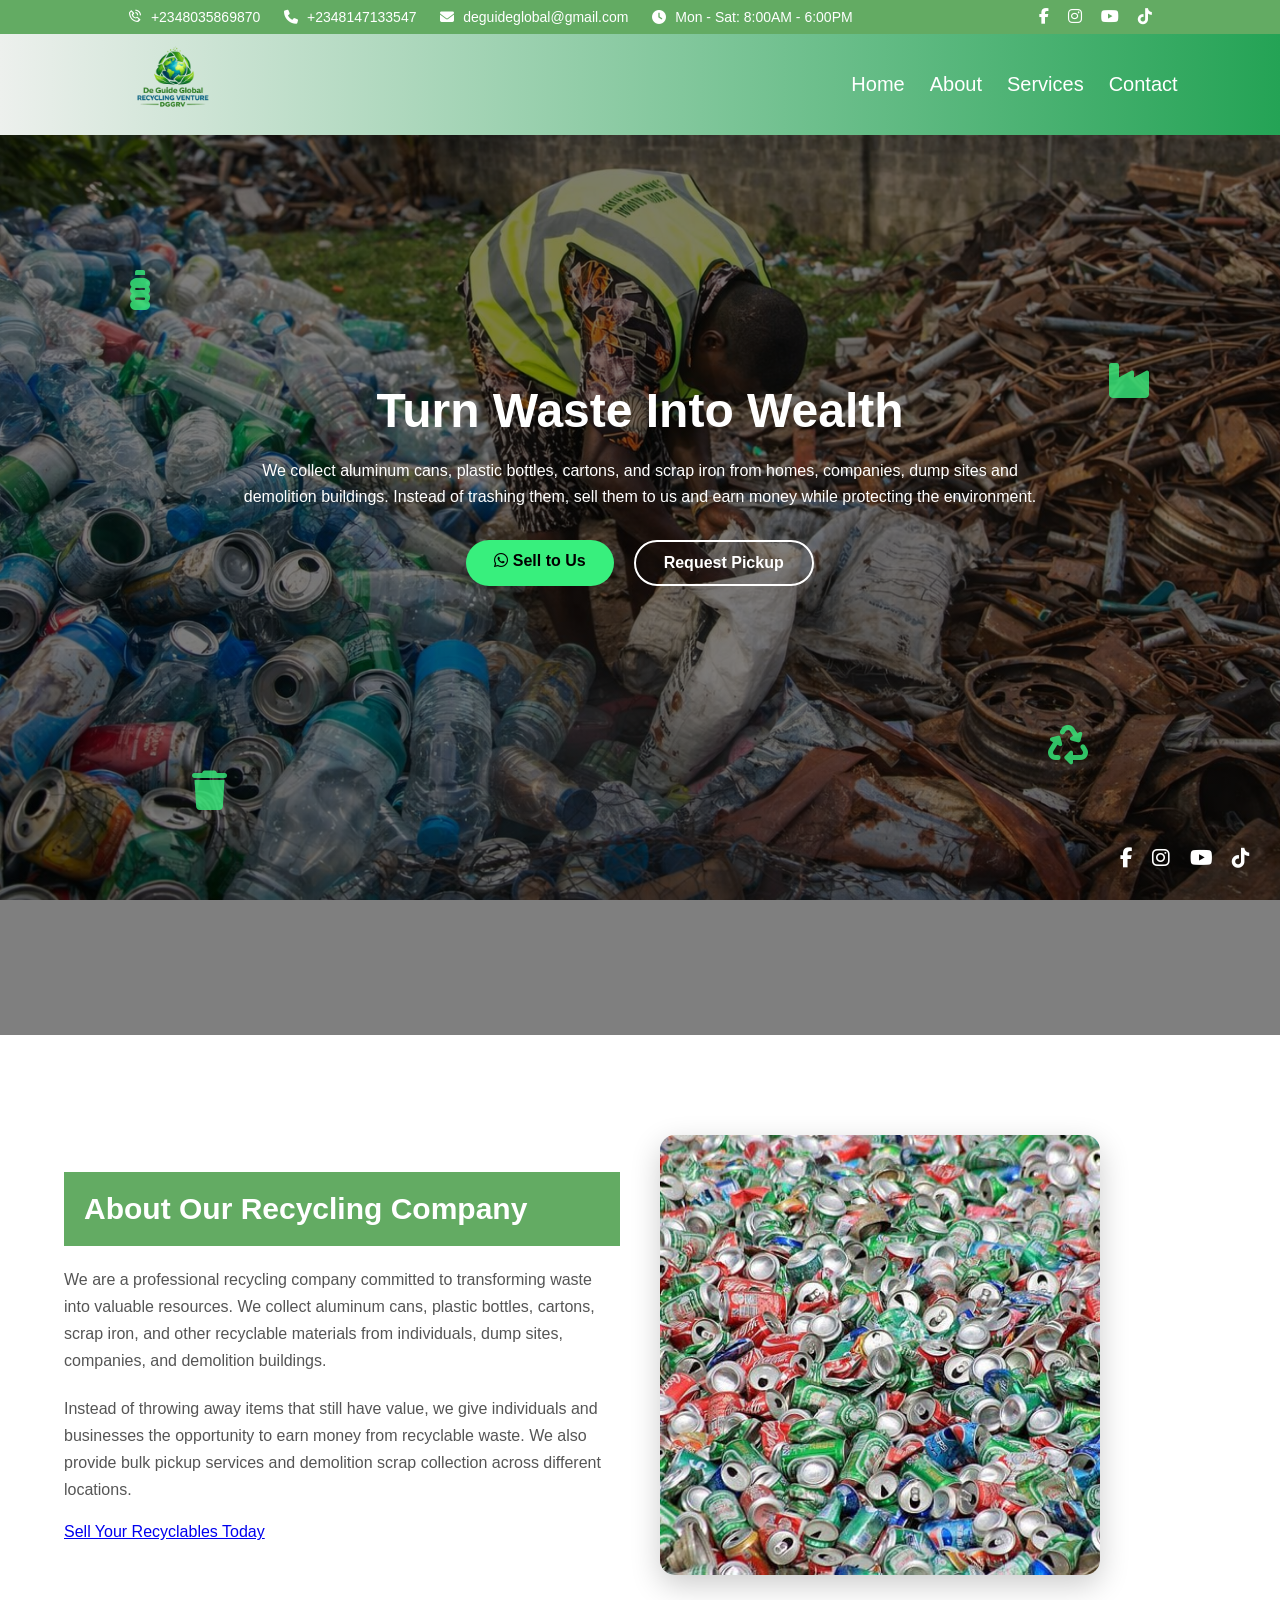
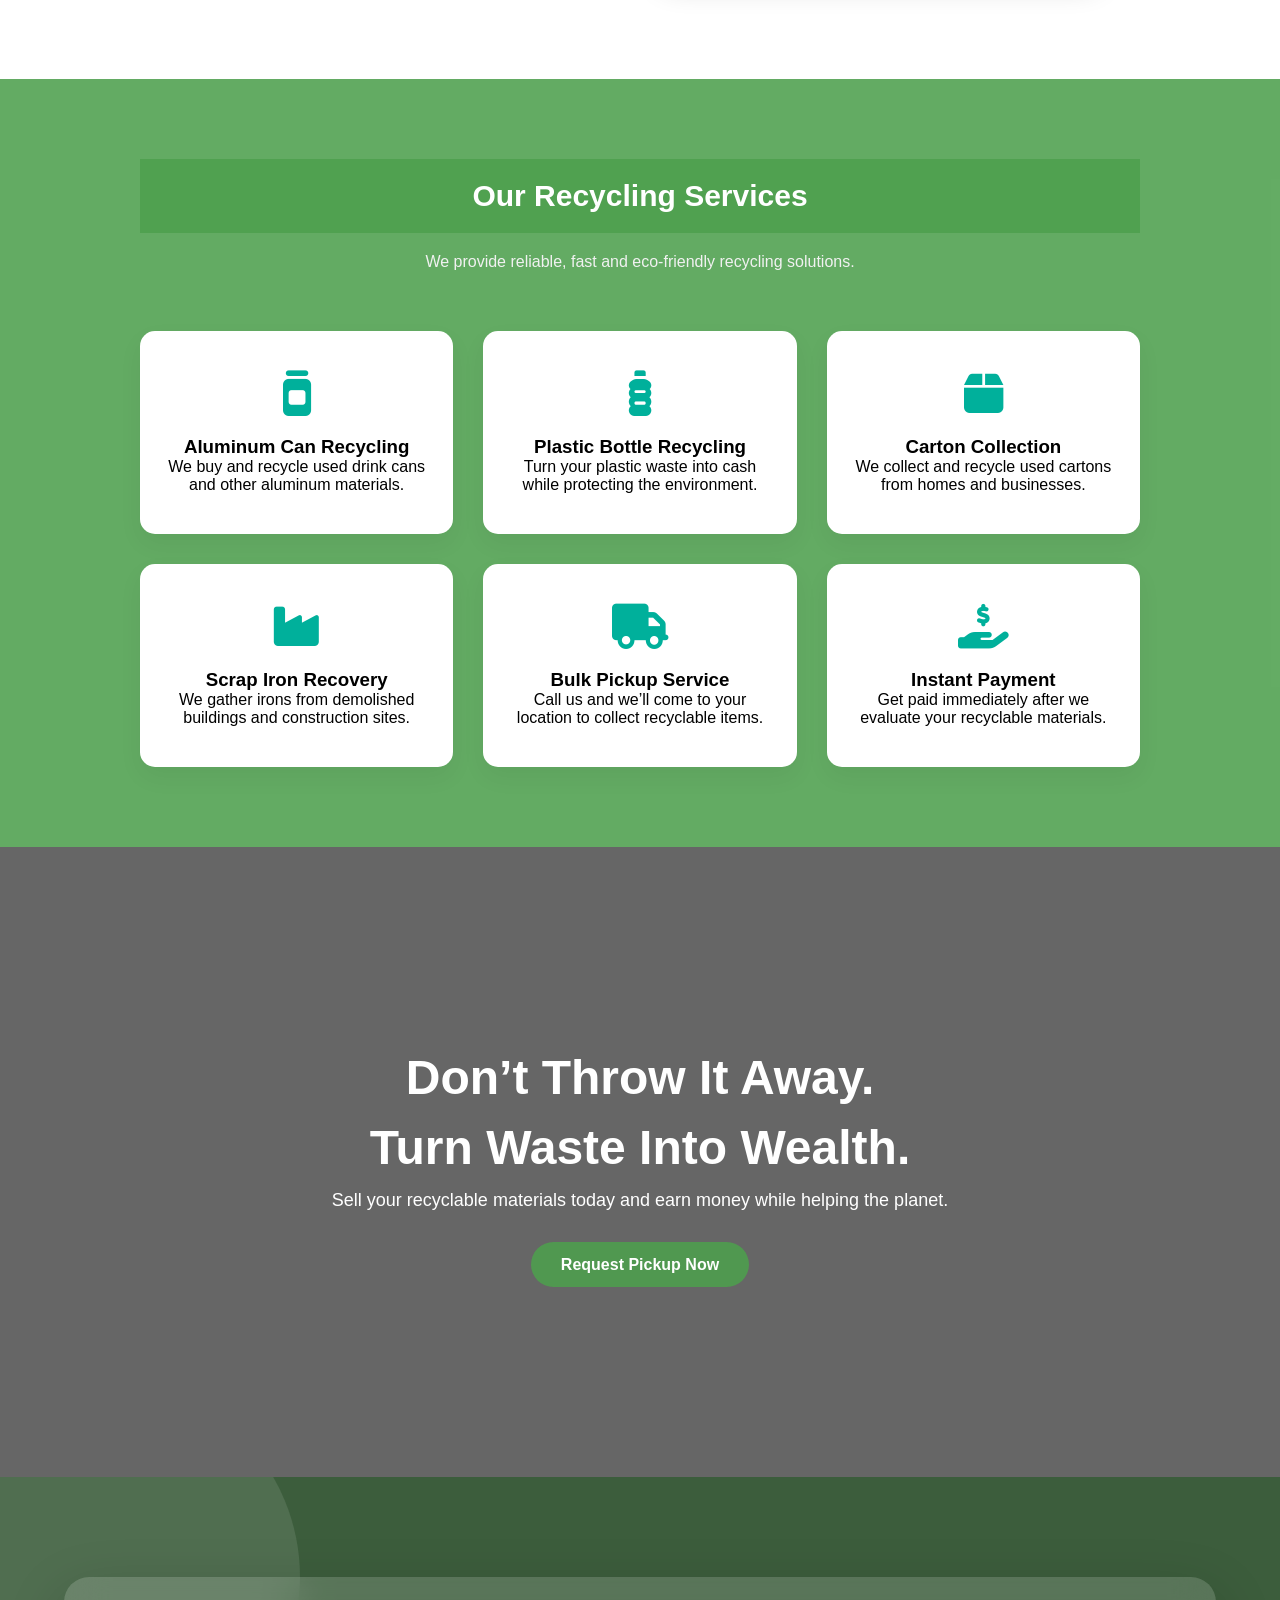
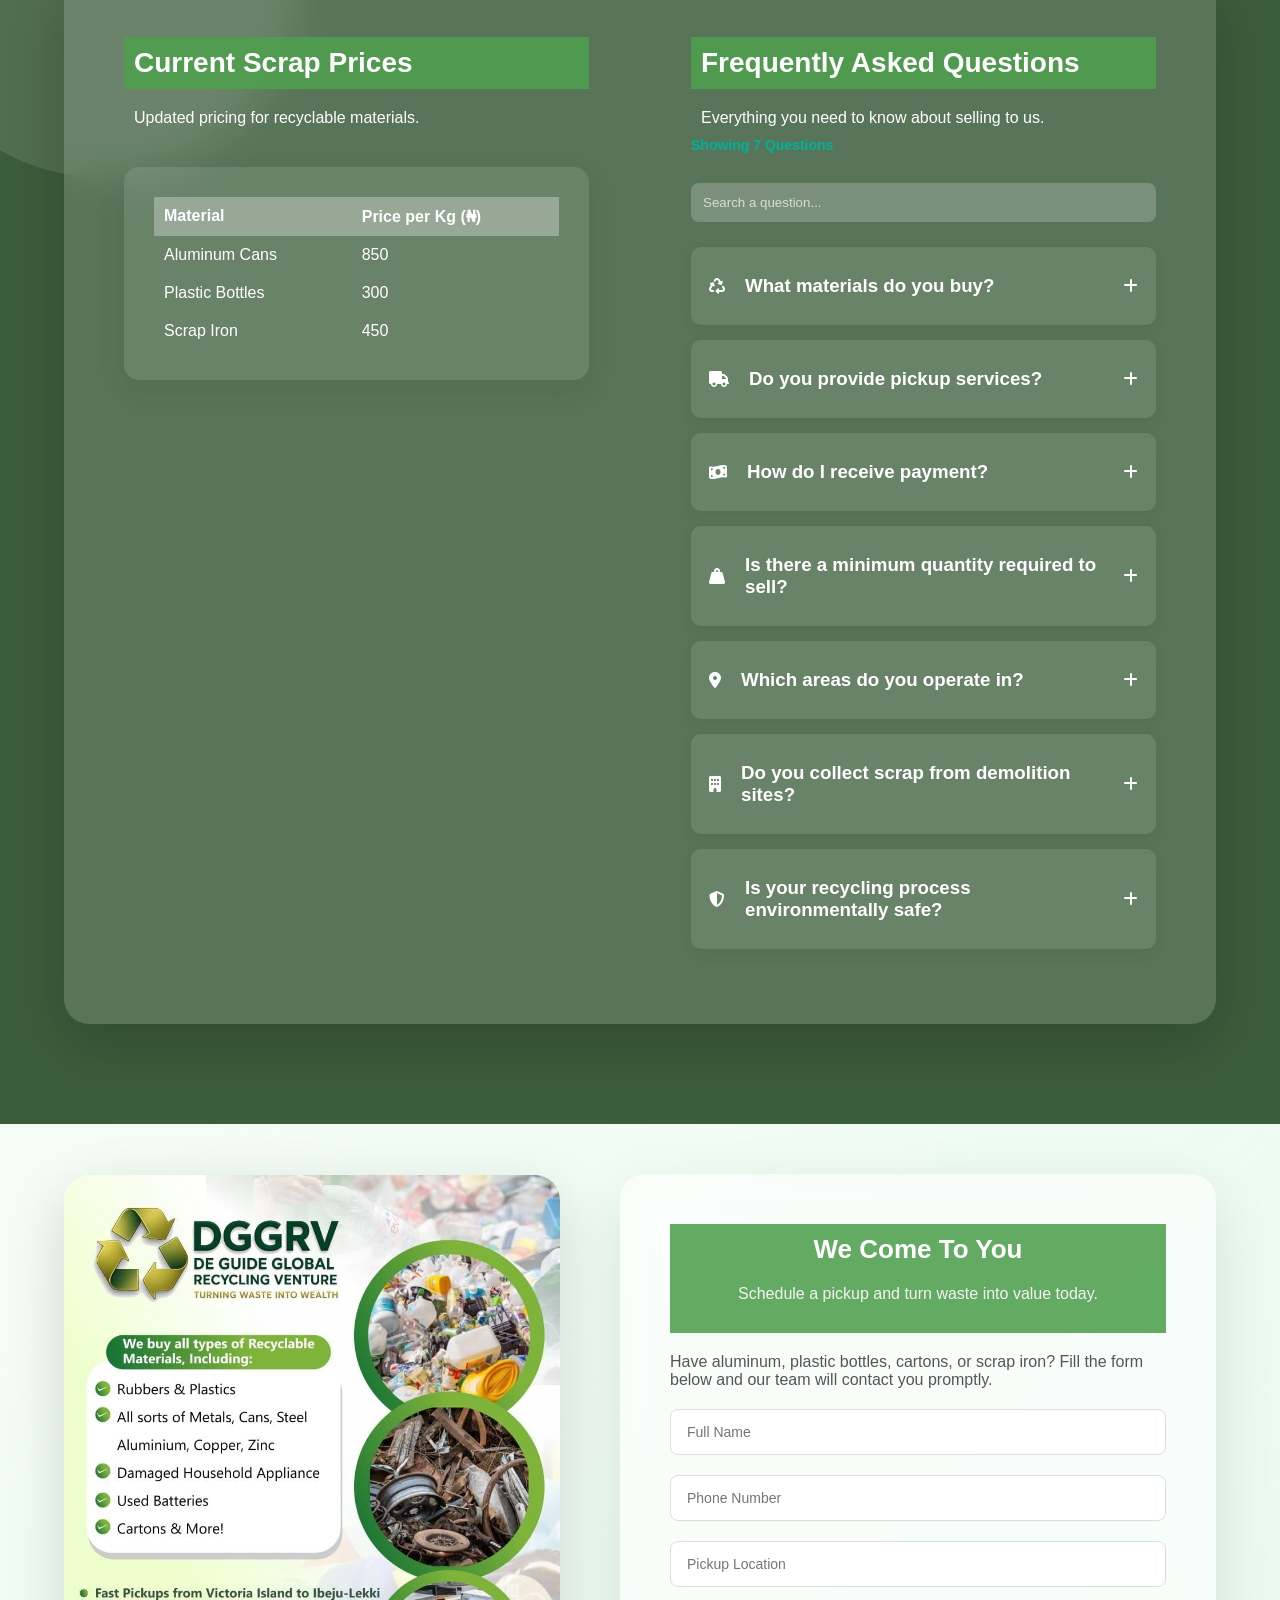
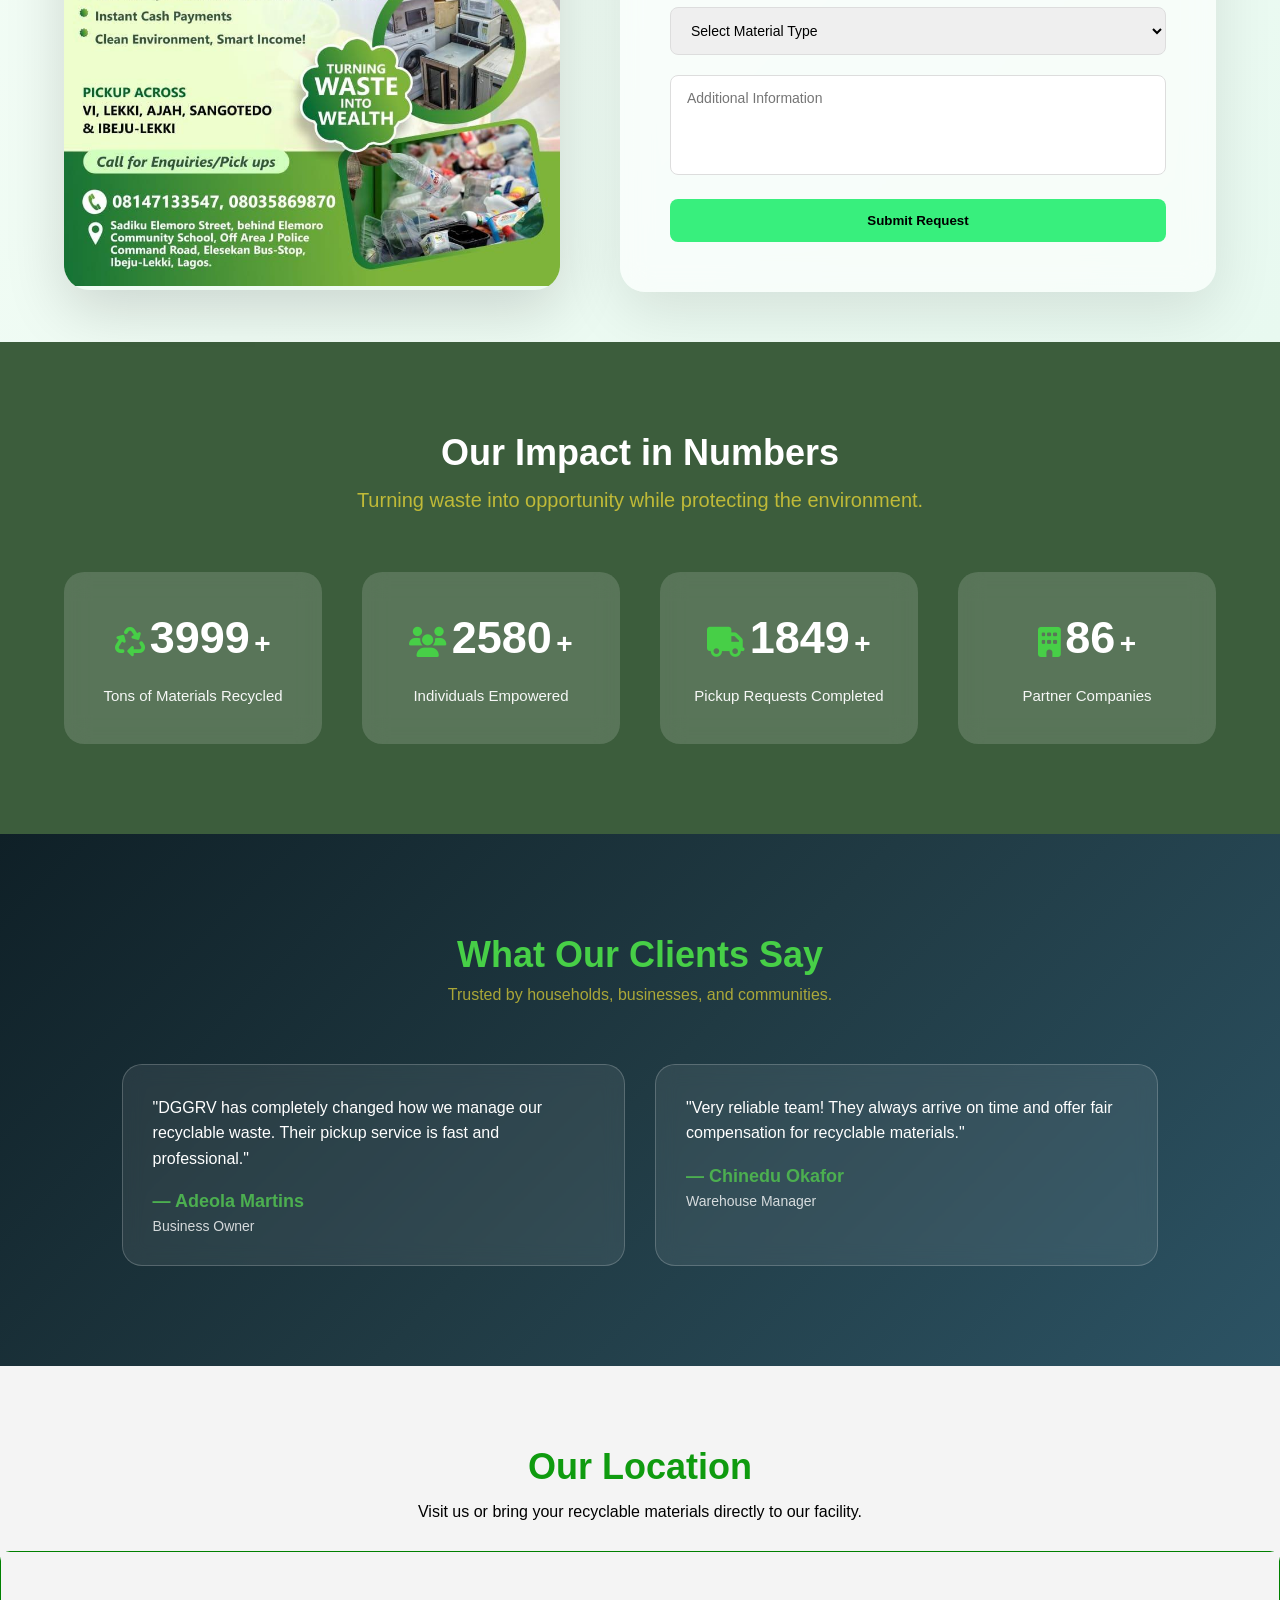
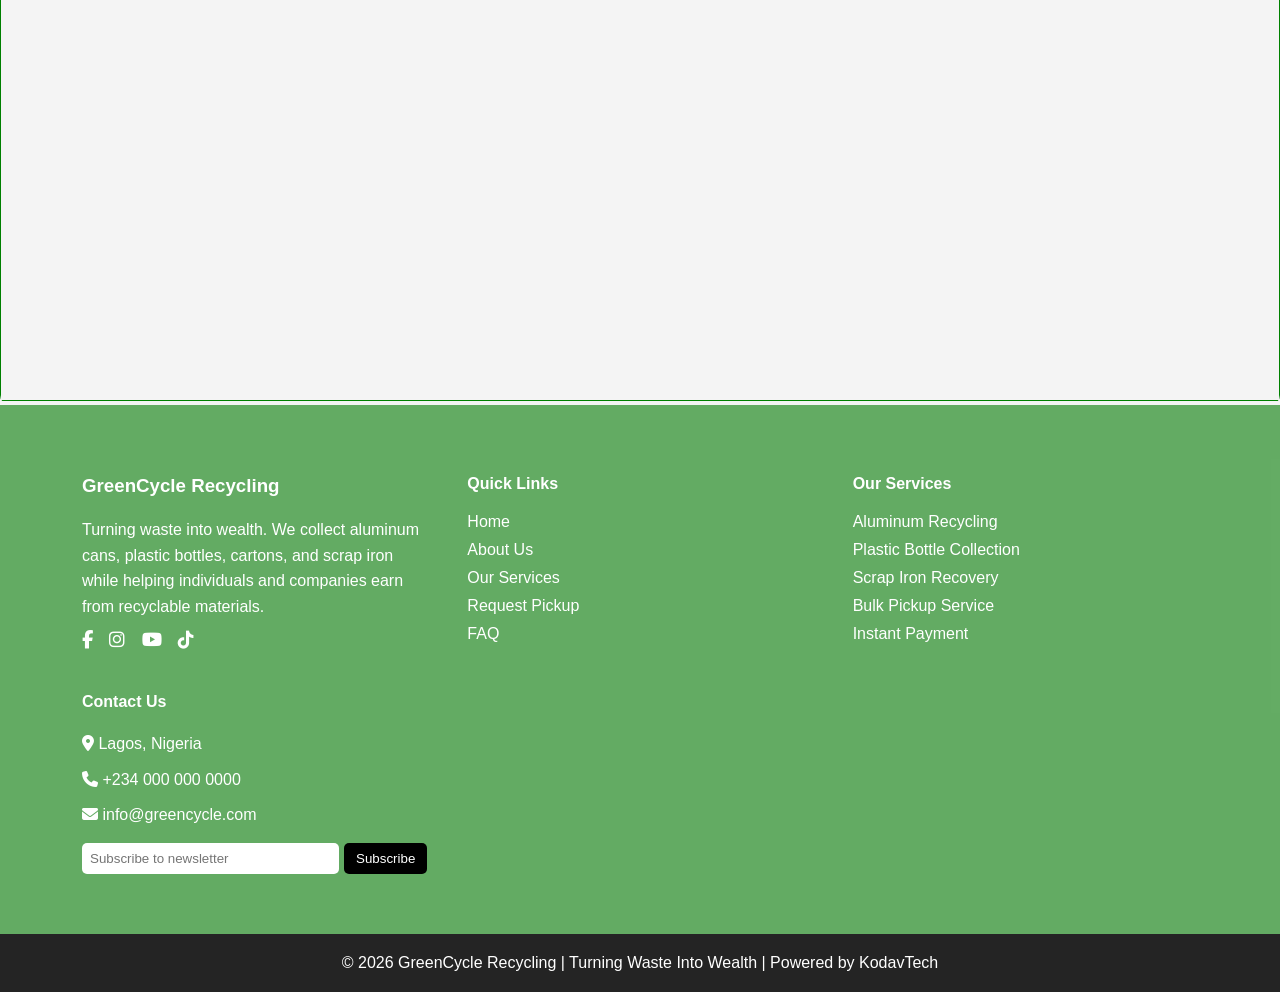
==== index.html @ 2af6a671 "Add files via upload first commit" ====
<!DOCTYPE html>
<html lang="en">
<head>
    <meta charset="UTF-8">
    <title>Best Recycling Company | De GUIDE GLOBAL RECYCLING VENTURE DGGRV</title>
    <meta name="viewport" content="width=device-width, initial-scale=1.0">

    <!-- Font Awesome -->
    <link rel="stylesheet" href="https://cdnjs.cloudflare.com/ajax/libs/font-awesome/6.5.0/css/all.min.css">

    <!-- Boxicon  -->
    <link href="https://unpkg.com/boxicons@2.1.4/css/boxicons.min.css" rel="stylesheet">

    <!-- CSS -->
    <link rel="stylesheet" href="style.css">
</head>
<body>


<!-- ================= PRELOADER ================= -->
<div id="preloader">
    <div class="loader-content">
        <div class="recycle-spinner"></div>
        <h3>De Guide Global Recycling Venture</h3>
    </div>
</div>


<!-- ================= TOP BAR ================= -->
<div class="top-bar">
    <div class="top-bar-container">

        <div class="top-info">
            <span><i class="bx bx-phone-call"></i> +2348035869870</span>
            <span><i class="fas fa-phone"></i> +2348147133547</span>
            <span><i class="fas fa-envelope"></i> deguideglobal@gmail.com</span>
            <span><i class="fas fa-clock"></i> Mon - Sat: 8:00AM - 6:00PM</span>
        </div>

        <div class="top-socials">
            <a href="#"><i class="fab fa-facebook-f"></i></a>
            <a href="#"><i class="fab fa-instagram"></i></a>
            <a href="#"><i class="fab fa-youtube"></i></a>
            <a href="#"><i class="fab fa-tiktok"></i></a>
        </div>

    </div>
</div>


<!-- ================= NAVIGATION ================= -->
<nav class="navbar">
    <div class="logo">
        <img src="logo.png" alt="">
    </div>

    <ul class="nav-links">
        <li><a href="#">Home</a></li>
        <li><a href="#">About</a></li>
        <li><a href="#">Services</a></li>
        <li><a href="#">Contact</a></li>
    </ul>

    <div class="menu-toggle">
        <i class="fas fa-bars"></i>
    </div>
</nav>

<!-- ================= HERO SECTION ================= -->
<header class="hero">

    <div class="hero-content">
        <h1>Turn Waste Into Wealth</h1>
        <p>
            We collect aluminum cans, plastic bottles, cartons, and scrap iron 
            from homes, companies, dump sites and demolition buildings. 
            Instead of trashing them, sell them to us and earn money 
            while protecting the environment.
        </p>

        <div class="hero-buttons">
            <a href="https://wa.me/2340000000000" class="btn primary">
                <i class="fab fa-whatsapp"></i> Sell to Us
            </a>
            <a href="#" class="btn outline">Request Pickup</a>
        </div>
    </div>

    <!-- Floating Icons -->
    <div class="floating-icons">
        <i class="fas fa-bottle-water"></i>
        <i class="fas fa-industry"></i>
        <i class="fas fa-trash"></i>
        <i class="fas fa-recycle"></i>
    </div>

    <!-- Social Icons -->
    <div class="social-icons">
        <a href="#"><i class="fab fa-facebook-f"></i></a>
        <a href="#"><i class="fab fa-instagram"></i></a>
        <a href="#"><i class="fab fa-youtube"></i></a>
        <a href="#"><i class="fab fa-tiktok"></i></a>
    </div>

</header>





<!-- ================= ABOUT SECTION ================= -->
<section class="about section">
    <div class="container about-container">
        <div class="about-content ">
            <h2>About Our Recycling Company</h2>
            <p>
                We are a professional recycling company committed to transforming waste into valuable resources. 
                We collect aluminum cans, plastic bottles, cartons, scrap iron, and other recyclable materials 
                from individuals, dump sites, companies, and demolition buildings.
            </p>

            <p>
                Instead of throwing away items that still have value, we give individuals and businesses 
                the opportunity to earn money from recyclable waste. We also provide bulk pickup services 
                and demolition scrap collection across different locations.
            </p>

            <a href="#pickup" class="btn-primary">Sell Your Recyclables Today</a>
        </div>

        <div class="about-image">
            <img src="bottles.jpg" alt="">
        </div>

    </div>
</section>



<!-- ================= SERVICES SECTION ================= -->
<section class="services section">
    <div class="">
        <div class="section-title ">
            <h2>Our Recycling Services</h2>
            <p>We provide reliable, fast and eco-friendly recycling solutions.</p>
        </div>

        <div class="services-grid">

            <div class="service-card ">
                <i class="fa-solid fa-jar"></i>
                <h3>Aluminum Can Recycling</h3>
                <p>We buy and recycle used drink cans and other aluminum materials.</p>
            </div>

            <div class="service-card ">
                <i class="fas fa-bottle-water"></i>
                <h3>Plastic Bottle Recycling</h3>
                <p>Turn your plastic waste into cash while protecting the environment.</p>
            </div>

            <div class="service-card">
                <i class="fas fa-box"></i>
                <h3>Carton Collection</h3>
                <p>We collect and recycle used cartons from homes and businesses.</p>
            </div>

            <div class="service-card">
                <i class="fas fa-industry"></i>
                <h3>Scrap Iron Recovery</h3>
                <p>We gather irons from demolished buildings and construction sites.</p>
            </div>

            <div class="service-card">
                <i class="fas fa-truck"></i>
                <h3>Bulk Pickup Service</h3>
                <p>Call us and we’ll come to your location to collect recyclable items.</p>
            </div>

            <div class="service-card">
                <i class="fas fa-hand-holding-dollar"></i>
                <h3>Instant Payment</h3>
                <p>Get paid immediately after we evaluate your recyclable materials.</p>
            </div>

        </div>
    </div>
</section>



<!-- ================= PARALLAX BANNER ================= -->
<section class="banner">
    <div class="banner-overlay">
        <div class="banner-content">
            <h2 class="slide-left">Don’t Throw It Away.</h2>
            <h2 class="slide-right">Turn Waste Into Wealth.</h2>
            <p class="slide-up">
                Sell your recyclable materials today and earn money while helping the planet.
            </p>
            <a href="#pickup" class="btn-banner slide-down">Request Pickup Now</a>
        </div>
    </div>
</section>





<!-- ================= PRICE + FAQ COMBINED SECTION ================= -->
<section class="price-faq-section" id="price-faq">

    <div class="container price-faq-container">

        <div class="price-faq-glass">
            
            <!-- LEFT SIDE : PRICE TABLE -->
            <div class="price-side">
    
                <div class="section-header">
                    <h2>Current Scrap Prices</h2>
                    <p>Updated pricing for recyclable materials.</p>
                </div>
    
                <div class="price-table-wrapper">
                    <table>
                        <thead>
                            <tr>
                                <th>Material</th>
                                <th>Price per Kg (₦)</th>
                            </tr>
                        </thead>
                        <tbody>
                            <tr>
                                <td>Aluminum Cans</td>
                                <td>850</td>
                            </tr>
                            <tr>
                                <td>Plastic Bottles</td>
                                <td>300</td>
                            </tr>
                            <tr>
                                <td>Scrap Iron</td>
                                <td>450</td>
                            </tr>
                        </tbody>
                    </table>
                </div>
    
            </div>
    
    
            <!-- Vertical Divider -->
            <div class="vertical-divider"></div>
    
    
            <!-- RIGHT SIDE : FAQ -->
            <div class="faq-side">
    
                <div class="section-header">
                    <h2>Frequently Asked Questions</h2>
                    <p>Everything you need to know about selling to us.</p>
                    <div class="faq-count">
                        Showing <span id="faqVisibleCount">7</span> Questions
                    </div>
                </div>
    
                <input type="text" id="faqSearch" placeholder="Search a question...">
    
                <!-- FAQ 1 -->
                <div class="faq-item">
                    <div class="faq-question">
                        <div class="faq-left">
                            <i class="fas fa-recycle"></i>
                            <h3>What materials do you buy?</h3>
                        </div>
                        <i class="fas fa-plus toggle-icon"></i>
                    </div>
                    <div class="faq-answer">
                        <p>We buy aluminum cans, plastic bottles, cartons, scrap iron and other metal waste.</p>
                    </div>
                </div>
    
                <!-- FAQ 2 -->
                <div class="faq-item">
                    <div class="faq-question">
                        <div class="faq-left">
                            <i class="fas fa-truck"></i>
                            <h3>Do you provide pickup services?</h3>
                        </div>
                        <i class="fas fa-plus toggle-icon"></i>
                    </div>
                    <div class="faq-answer">
                        <p>Yes. We provide pickup services for large quantities within our coverage area.</p>
                    </div>
                </div>
    
                <!-- FAQ 3 -->
                <div class="faq-item">
                    <div class="faq-question">
                        <div class="faq-left">
                            <i class="fas fa-money-bill-wave"></i>
                            <h3>How do I receive payment?</h3>
                        </div>
                        <i class="fas fa-plus toggle-icon"></i>
                    </div>
                    <div class="faq-answer">
                        <p>Payment is made immediately after weighing your materials via cash or bank transfer.</p>
                    </div>
                </div>
    
                <!-- FAQ 4 -->
                <div class="faq-item">
                    <div class="faq-question">
                        <div class="faq-left">
                            <i class="fas fa-weight-hanging"></i>
                            <h3>Is there a minimum quantity required to sell?</h3>
                        </div>
                        <i class="fas fa-plus toggle-icon"></i>
                    </div>
                    <div class="faq-answer">
                        <p>
                            No strict minimum for drop-off. However, pickup services may require a 
                            reasonable quantity depending on your location.
                        </p>
                    </div>
                </div>
    
                <!-- FAQ 5 -->
                <div class="faq-item">
                    <div class="faq-question">
                        <div class="faq-left">
                            <i class="fas fa-map-marker-alt"></i>
                            <h3>Which areas do you operate in?</h3>
                        </div>
                        <i class="fas fa-plus toggle-icon"></i>
                    </div>
                    <div class="faq-answer">
                        <p>
                            We operate across Lagos and surrounding regions. 
                            Contact us to confirm availability in your area.
                        </p>
                    </div>
                </div>
    
                <!-- FAQ 6 -->
                <div class="faq-item">
                    <div class="faq-question">
                        <div class="faq-left">
                            <i class="fas fa-building"></i>
                            <h3>Do you collect scrap from demolition sites?</h3>
                        </div>
                        <i class="fas fa-plus toggle-icon"></i>
                    </div>
                    <div class="faq-answer">
                        <p>
                            Yes. We work with construction companies and property developers 
                            to recover scrap iron and recyclable materials from demolition sites.
                        </p>
                    </div>
                </div>
    
                <!-- FAQ 7 -->
                <div class="faq-item">
                    <div class="faq-question">
                        <div class="faq-left">
                            <i class="fas fa-shield-alt"></i>
                            <h3>Is your recycling process environmentally safe?</h3>
                        </div>
                        <i class="fas fa-plus toggle-icon"></i>
                    </div>
                    <div class="faq-answer">
                        <p>
                            Absolutely. We follow environmentally responsible recycling practices 
                            to reduce pollution and support sustainability.
                        </p>
                    </div>
                </div>
    
            </div>

        </div>

    </div>
</section>




<!-- ================= PICKUP REQUEST SECTION ================= -->
<section class="pickup" id="pickup">

    <div class="container pickup-wrapper">

        <!-- LEFT SIDE (IMAGE) -->
        <div class="pickup-image">
            <img src="banner-picture.jpg" alt="Recycling Pickup Service">
            
        </div>


        <!-- RIGHT SIDE (FORM) -->
        <div class="pickup-content">

            
            

            <div class="pickup-overlay">
                <h3>We Come To You</h3>
                <p>Schedule a pickup and turn waste into value today.</p>
            </div>
            <p>
                Have aluminum, plastic bottles, cartons, or scrap iron? 
                Fill the form below and our team will contact you promptly.
            </p>

            <form class="pickup-form">

                <div class="form-group">
                    <input type="text" placeholder="Full Name" required>
                </div>

                <div class="form-group">
                    <input type="tel" placeholder="Phone Number" required>
                </div>

                <div class="form-group">
                    <input type="text" placeholder="Pickup Location" required>
                </div>

                <div class="form-group">
                    <select required>
                        <option value="">Select Material Type</option>
                        <option>Aluminum Cans</option>
                        <option>Plastic Bottles</option>
                        <option>Scrap Iron</option>
                        <option>Cartons</option>
                        <option>Mixed Materials</option>
                    </select>
                </div>

                <div class="form-group">
                    <textarea placeholder="Additional Information"></textarea>
                </div>

                <button type="submit" class="btn primary">Submit Request</button>

            </form>

        </div>

    </div>

</section>















<!-- ================= PROFESSIONAL COUNTER SECTION ================= -->
<section class="pro-counter-section" id="counter">

    <div class="container">

        <div class="counter-header">
            <h2>Our Impact in Numbers</h2>
            <p>Turning waste into opportunity while protecting the environment.</p>
        </div>

        <div class="counter-grid">

            <!-- Counter 1 -->
            <div class="counter-box">
                <i class="fas fa-recycle"></i>
                <h3 class="counter" data-target="18500">0</h3>
                <span class="suffix">+</span>
                <p>Tons of Materials Recycled</p>
            </div>

            <!-- Counter 2 -->
            <div class="counter-box">
                <i class="fas fa-users"></i>
                <h3 class="counter" data-target="12000">0</h3>
                <span class="suffix">+</span>
                <p>Individuals Empowered</p>
            </div>

            <!-- Counter 3 -->
            <div class="counter-box">
                <i class="fas fa-truck"></i>
                <h3 class="counter" data-target="8500">0</h3>
                <span class="suffix">+</span>
                <p>Pickup Requests Completed</p>
            </div>

            <!-- Counter 4 -->
            <div class="counter-box">
                <i class="fas fa-building"></i>
                <h3 class="counter" data-target="350">0</h3>
                <span class="suffix">+</span>
                <p>Partner Companies</p>
            </div>

        </div>

    </div>

</section>







<!-- ================= TESTIMONIAL SECTION ================= -->
<section class="testimonials">
    <div class="container">
        <div class="testimonial-section-header">
            <h2>What Our Clients Say</h2>
            <p>Trusted by households, businesses, and communities.</p>
        </div>

        <div class="testimonial-wrapper">
            <div class="testimonial-track">

                <div class="testimonial-card">
                    <p>"DGGRV has completely changed how we manage our recyclable waste. Their pickup service is fast and professional."</p>
                    <h4>— Adeola Martins</h4>
                    <span>Business Owner</span>
                </div>

                <div class="testimonial-card">
                    <p>"Very reliable team! They always arrive on time and offer fair compensation for recyclable materials."</p>
                    <h4>— Chinedu Okafor</h4>
                    <span>Warehouse Manager</span>
                </div>

                <div class="testimonial-card">
                    <p>"Their environmental awareness program helped our community understand recycling better."</p>
                    <h4>— Fatima Bello</h4>
                    <span>Community Leader</span>
                </div>

                <div class="testimonial-card">
                    <p>"Professional, organized, and environmentally responsible. Highly recommended."</p>
                    <h4>— Tunde Adebayo</h4>
                    <span>Factory Supervisor</span>
                </div>

                <div class="testimonial-card">
                    <p>"We’ve reduced waste significantly since partnering with DGGRV."</p>
                    <h4>— Blessing Nwosu</h4>
                    <span>Retail Manager</span>
                </div>

                <div class="testimonial-card">
                    <p>"Excellent service delivery and customer support. They truly care about sustainability."</p>
                    <h4>— Musa Ibrahim</h4>
                    <span>Logistics Coordinator</span>
                </div>

            </div>
        </div>
    </div>
</section>





<!-- ================= LOCATION MAP SECTION ================= -->
<section class="map">
    <h2>Our Location</h2>
    <p>Visit us or bring your recyclable materials directly to our facility.</p>

    <div class="map-container">
        <iframe src="https://www.google.com/maps/embed?pb=!1m18!1m12!1m3!1d3964.3879714132354!2d3.7638248739744697!3d6.472442123756697!2m3!1f0!2f0!3f0!3m2!1i1024!2i768!4f13.1!3m3!1m2!1s0x1039553007ff7f43%3A0x5ff0691ee13fabdc!2sDe%20GUIDE%20GLOBAL%20RECYCLING%20VENTURE%20DGGRV!5e0!3m2!1sen!2sng!4v1772119684082!5m2!1sen!2sng" width="100%" height="450" style="border: 1px solid green;" allowfullscreen="" loading="lazy" referrerpolicy="no-referrer-when-downgrade"></iframe>
    </div>
</section>








<!-- ================= PROFESSIONAL FOOTER ================= -->
<footer class="footer">

    <div class="container footer-container">

        <!-- Company Info -->
        <div class="footer-col">
            <h3>GreenCycle Recycling</h3>
            <p>
                Turning waste into wealth. We collect aluminum cans, plastic bottles, cartons, 
                and scrap iron while helping individuals and companies earn from recyclable materials.
            </p>

            <div class="footer-socials">
                <a href="#"><i class="fab fa-facebook-f"></i></a>
                <a href="#"><i class="fab fa-instagram"></i></a>
                <a href="#"><i class="fab fa-youtube"></i></a>
                <a href="#"><i class="fab fa-tiktok"></i></a>
            </div>
        </div>

        <!-- Quick Links -->
        <div class="footer-col">
            <h4>Quick Links</h4>
            <ul>
                <li><a href="#">Home</a></li>
                <li><a href="#about">About Us</a></li>
                <li><a href="#services">Our Services</a></li>
                <li><a href="#pickup">Request Pickup</a></li>
                <li><a href="#faq">FAQ</a></li>
            </ul>
        </div>

        <!-- Services -->
        <div class="footer-col">
            <h4>Our Services</h4>
            <ul>
                <li>Aluminum Recycling</li>
                <li>Plastic Bottle Collection</li>
                <li>Scrap Iron Recovery</li>
                <li>Bulk Pickup Service</li>
                <li>Instant Payment</li>
            </ul>
        </div>

        <!-- Contact Info -->
        <div class="footer-col">
            <h4>Contact Us</h4>
            <p><i class="fas fa-map-marker-alt"></i> Lagos, Nigeria</p>
            <p><i class="fas fa-phone"></i> +234 000 000 0000</p>
            <p><i class="fas fa-envelope"></i> info@greencycle.com</p>

            <form class="newsletter">
                <input type="email" placeholder="Subscribe to newsletter">
                <button type="submit">Subscribe</button>
            </form>
        </div>

    </div>

</footer>

<!-- Back to Top Button -->
<button id="backToTop"><i class="fas fa-arrow-up"></i></button>




<!-- ================= BOTTOM FOOTER ================= -->
<footer>
    <p>© 2026 GreenCycle Recycling | Turning Waste Into Wealth | Powered by KodavTech</p>
</footer>









<!-- JS -->
<script src="script.js"></script>

</body>
</html>
---- style.css ----
*{
    margin:0;
    padding:0;
    box-sizing:border-box;
    font-family: Arial, Helvetica, sans-serif;
}

body{
    overflow-x:hidden;
}


:root {
    --bg: #4ea04ee0;
    --bg2: #224722e0;
    --color1: #cec437;
    --color2: #47cf47;
    --color3: #26196e;
    --color4: #a03318;

}



/* ================= GENERAL SECTION STYLING ================= */
.container {
    width: 90%;
    max-width: 1200px;
    margin: 0 auto;
}




/* ================= PRELOADER ================= */
#preloader {
    position: fixed;
    width: 100%;
    height: 100vh;
    background: var();
    display: flex;
    justify-content: center;
    align-items: center;
    z-index: 9999;
    flex-direction: column;
}

.loader-content h3 {
    color: white;
    margin-top: 20px;
    letter-spacing: 1px;
}

/* Recycling Spinner */
.recycle-spinner {
    width: 80px;
    height: 80px;
    border: 8px solid rgba(255,255,255,0.3);
    border-top: 8px solid white;
    border-radius: 50%;
    animation: spin 1s linear infinite;
}

@keyframes spin {
    100% {
        transform: rotate(360deg);
    }
}





/* ================= TOP BAR ================= */
.top-bar {
    background: var(--bg);
    color: white;
    font-size: 14px;
    padding: 8px 0;
}

.top-bar-container {
    display: flex;
    justify-content: space-between;
    align-items: center;
    flex-wrap: wrap;
    width: 80%;
    margin: 0 auto;
}

.top-info span {
    margin-right: 20px;
}

.top-info i {
    margin-right: 5px;
}

.top-socials a {
    margin-left: 15px;
    color: white;
    font-size: 16px;
    transition: 0.3s ease;
}

.top-socials a:hover {
    transform: scale(1.1);
    color:var(--color2);
}





/* ========== NAVBAR ========== */
.navbar{
    position: sticky;
    width:100%;
    top:0;
    display:flex;
    justify-content:space-between;
    align-items:center;
    padding: 0 8%;
    background:linear-gradient(90deg,#edf0ed,#24a355);
    color:white;
    z-index:1000;
}

.logo img {
    width: 20%;
}

.nav-links{
    display:flex;
    list-style:none;
}

.nav-links li{
    margin-left:25px;
    font-size: 20px;
}

.nav-links a{
    color:white;
    text-decoration:none;
    font-weight:500;
    transition:0.3s;
}

.nav-links a:hover{
    opacity:0.7;
    color: var(--bg2);
}

.menu-toggle{
    display:none;
    font-size:22px;
    cursor:pointer;
}

/* ========== HERO ========== */
.hero{
    height:100vh;
    background:linear-gradient(rgba(0,0,0,0.5),rgba(0,0,0,0.5)),
    url('header.png') center/cover fixed;
    display:flex;
    align-items:center;
    justify-content:center;
    text-align:center;
    color:white;
    /* padding:20px; */
}

.hero-content{
    max-width:800px;
    animation:fadeUp 1.5s ease forwards;
    margin-bottom: 200px;
}

.hero h1{
    font-size:3rem;
    margin-bottom:20px;
}

.hero p{
    margin-bottom:30px;
    line-height:1.6;
}

.hero-buttons{
    display:flex;
    justify-content:center;
    gap:20px;
    flex-wrap:wrap;
}

.btn{
    padding:12px 28px;
    border-radius:30px;
    text-decoration:none;
    font-weight:bold;
    transition:0.4s;
}

.primary{
    background:#38ef7d;
    color:#000;
}

.primary:hover{
    transform:translateY(-5px);
}

.outline{
    border:2px solid white;
    color:white;
}

.outline:hover{
    background:white;
    color:#000;
}

/* Floating icons */
.floating-icons i{
    position:absolute;
    font-size:40px;
    opacity:0.8;
    color:#38ef7d;
    animation:float 6s infinite ease-in-out;
}

.floating-icons i:nth-child(1){ top:30%; left:10%; }
.floating-icons i:nth-child(2){ top:40%; right:10%; }
.floating-icons i:nth-child(3){ bottom:10%; left:15%; }
.floating-icons i:nth-child(4){ bottom:15%; right:15%; }

@keyframes float{
    0%,100%{ transform:translateY(0); }
    50%{ transform:translateY(-20px); }
}

@keyframes fadeUp{
    from{ opacity:0; transform:translateY(30px); }
    to{ opacity:1; transform:translateY(0); }
}

/* Social Icons */
.social-icons{
    position:absolute;
    bottom:30px;
    right:30px;
}

.social-icons a{
    color:white;
    margin-left:15px;
    font-size:20px;
}
.social-icons a:hover{
    transform: scale(1.1);
    color: var(--bg);
}






/* ================= ABOUT SECTION ================= */
.about-container {
    display: flex;
    align-items: center;
    justify-content: center;
    gap: 40px;
    padding: 100px 0;
}

.about-image,
.about-content {
    width: 50%;
}


.about-image img {
    width: 440px;
    border-radius: 15px;
    box-shadow: 0 10px 30px rgba(0,0,0,0.2);
}


.about-content h2 {
    font-size: 30px;
    margin-bottom: 20px;
    background: var(--bg);
    color: #fff;
    padding: 20px;
}

.about-content p {
    margin-bottom: 20px;
    line-height: 1.7;
    color: #555;
}





/* ================= SERVICES SECTION ================= */
.services {
    background: var(--bg);
    padding: 80px 140px;
}

.section-title {
    text-align: center;
    margin-bottom: 60px;
}

.services-grid {
    display: grid;
    grid-template-columns: repeat(auto-fit, minmax(280px, 1fr));
    gap: 30px;
    justify-content: center;
    justify-items: center;   
}

.section-title h2 {
    font-size: 30px;
    margin-bottom: 20px;
    background: var(--bg);
    color: #fff;
    padding: 20px;
}

.section-title p {
    color: #f1f1f1;
}

.service-card {
    background: white;
    padding: 40px 25px;
    border-radius: 15px;
    text-align: center;
    transition: 0.4s ease;
    box-shadow: 0 10px 25px rgba(0,0,0,0.05);
}

.service-card i {
    font-size: 45px;
    margin-bottom: 20px;
    color: #00b09b;
    transition: 0.5s;
}

.service-card:hover {
    transform: scale(1.05) translateY(-15px) ;
    background: linear-gradient(45deg, #80bd16, #1f7e5e);
    color: white;
}

.service-card:hover i {
    color: white;
}

/* ================= PARALLAX BANNER ================= */
.banner {
    height: 70vh;
    background: url("recycle.jpg") center/cover fixed;
    position: relative;
    display: flex;
    align-items: center;
    justify-content: center;
}

.banner-overlay {
    background: rgba(0,0,0,0.6);
    width: 100%;
    height: 100%;
    display: flex;
    align-items: center;
    justify-content: center;
}

.banner-content {
    text-align: center;
    color: white;
}

.banner-content h2 {
    font-size: 48px;
    margin-bottom: 15px;
}

.banner-content p {
    font-size: 18px;
    margin-bottom: 45px;
}

.btn-banner {
    padding: 14px 30px;
    background: var(--bg);
    border-radius: 30px;
    color: white;
    text-decoration: none;
    font-weight: bold;
    transition: 0.3s ease;
}

.btn-banner:hover {
    transform: scale(1.1);
}

/* ================= TEXT ANIMATIONS ================= */
.slide-left { animation: slideLeft 1s ease forwards; }
.slide-right { animation: slideRight 1s ease forwards; }
.slide-up { animation: slideUp 1.2s ease forwards; }
.slide-down { animation: slideDown 1.5s ease forwards; }

@keyframes slideLeft {
    from { opacity: 0; transform: translateX(-100px); }
    to { opacity: 1; transform: translateX(0); }
}

@keyframes slideRight {
    from { opacity: 0; transform: translateX(100px); }
    to { opacity: 1; transform: translateX(0); }
}

@keyframes slideUp {
    from { opacity: 0; transform: translateY(80px); }
    to { opacity: 1; transform: translateY(0); }
}

@keyframes slideDown {
    from { opacity: 0; transform: translateY(-80px); }
    to { opacity: 1; transform: translateY(0); }
}

/* ================= RESPONSIVE ================= */
@media (max-width: 768px) {
    .about-container {
        flex-direction: column;
        text-align: center;
    }

    .banner-content h2 {
        font-size: 30px;
    }
}


























/* ================= PRICE + FAQ COMBINED SECTION ================= */

.price-faq-section {
    padding: 100px 0;
    background: var(--bg2);
    position: relative;
    overflow: hidden;
}

.price-faq-container {
    display: flex;
    gap: 60px;
    align-items: flex-start;
    flex-wrap: wrap;
}

/* Shared Header */
.section-header {
    margin-bottom: 30px;
}

.section-header h2 {
    font-size: 28px;
    margin-bottom: 10px;
    background: var(--bg);
}

.section-header p {
    color: #666;
}

/* ================= PRICE SIDE ================= */
.price-side {
    flex: 1;
    min-width: 350px;
}

.price-table-wrapper {
    background: white;
    padding: 30px;
    border-radius: 15px;
    box-shadow: 0 10px 30px rgba(0,0,0,0.08);
}

.price-table-wrapper table {
    width: 100%;
    border-collapse: collapse;
}

.price-table-wrapper th,
.price-table-wrapper td {
    padding: 15px;
    text-align: left;
}

.price-table-wrapper th {
    background: var(--bg);
    color: white;
}

.price-table-wrapper tr:hover {
    background: var(--bg);
    transition: 0.3s;
}


/* ================= FAQ SIDE ================= */
.faq-side {
    flex: 1;
    min-width: 350px;
}

#faqSearch {
    width: 100%;
    padding: 12px;
    margin-bottom: 25px;
    border-radius: 8px;
    border: 1px solid #ddd;
}

.faq-item {
    background: white;
    margin-bottom: 15px;
    border-radius: 10px;
    box-shadow: 0 5px 15px rgba(0,0,0,0.05);
    overflow: hidden;
}

.faq-question {
    padding: 18px;
    display: flex;
    justify-content: space-between;
    align-items: center;
    cursor: pointer;
}

.faq-left {
    display: flex;
    align-items: center;
    gap: 10px;
}

.faq-answer {
    max-height: 0;
    overflow: hidden;
    transition: 0.4s ease;
    padding: 0 18px;
}

.faq-item.active .faq-answer {
    max-height: 200px;
    padding: 15px 18px;
}

.toggle-icon {
    transition: 0.3s;
}

.faq-item.active .toggle-icon {
    transform: rotate(45deg);
}



/* ================= RESPONSIVE ================= */
@media (max-width: 992px) {
    .price-faq-container {
        flex-direction: column;
    }
}





/* ================= PREMIUM FAQ ANIMATION ================= */

.faq-answer {
    overflow: hidden;
    height: 0;
    transition: height 0.4s ease;
    padding: 0 18px;
}

.faq-answer p {
    padding: 15px 0;
}

.faq-item {
    background: white;
    margin-bottom: 15px;
    border-radius: 10px;
    box-shadow: 0 5px 15px rgba(0,0,0,0.05);
    overflow: hidden;
    transition: 0.3s;
}

.faq-item:hover {
    transform: translateY(-3px);
}

/* Rotate plus icon */
.toggle-icon {
    transition: 0.3s;
}

.faq-item.active .toggle-icon {
    transform: rotate(45deg);
}

/* FAQ counter styling */
.faq-count {
    font-size: 14px;
    color: #00b09b;
    margin-bottom: 15px;
    font-weight: 600;
}





/* ================= GLASSMORPHISM CONTAINER ================= */

/* Floating background animation */
.price-faq-section::before {
    content: "";
    position: absolute;
    width: 400px;
    height: 400px;
    background: rgba(255,255,255,0.1);
    border-radius: 50%;
    top: -100px;
    left: -100px;
    animation: floatBg 8s ease-in-out infinite;
}

@keyframes floatBg {
    0%,100% { transform: translateY(0px); }
    50% { transform: translateY(30px); }
}


/* Glass wrapper */
.price-faq-glass {
    display: flex;
    gap: 50px;
    align-items: flex-start;
    padding: 60px;
    border-radius: 25px;
    background: rgba(255,255,255,0.15);
    backdrop-filter: blur(20px);
    -webkit-backdrop-filter: blur(20px);
    box-shadow: 0 20px 60px rgba(0,0,0,0.2);
    position: relative;
}


/* ================= VERTICAL DIVIDER ================= */

.vertical-divider {
    width: 2px;
    min-height: 100%;
    background: linear-gradient(to bottom, transparent, white, transparent);
    position: relative;
    overflow: hidden;
}

/* Animated glowing line */
.vertical-divider::after {
    content: "";
    position: absolute;
    width: 100%;
    height: 60px;
    background: #ffffffcc;
    top: -60px;
    animation: dividerGlow 3s linear infinite;
}

@keyframes dividerGlow {
    0% { top: -60px; }
    100% { top: 100%; }
}


/* ================= SIDE WIDTH ================= */

.price-side,
.faq-side {
    flex: 1;
    min-width: 350px;
}


/* Update text colors inside glass */
.price-faq-glass h2,
.price-faq-glass h3,
.price-faq-glass p,
.price-faq-glass th,
.price-faq-glass td {
    color: white;
    padding: 10px;
}

/* Table adjustments */
.price-table-wrapper {
    background: rgba(255,255,255,0.1);
    border-radius: 15px;
}

.price-table-wrapper th {
    background: rgba(255,255,255,0.3);
}


/* FAQ adjustments */
.faq-item {
    background: rgba(255,255,255,0.1);
    color: white;
}

#faqSearch {
    background: rgba(255,255,255,0.2);
    border: none;
    color: white;
}

#faqSearch::placeholder {
    color: rgba(255,255,255,0.7);
}


/* ================= RESPONSIVE ================= */

@media (max-width: 992px) {

    .price-faq-glass {
        flex-direction: column;
    }

    .vertical-divider {
        display: none;
    }
}





/* ================= PICKUP SECTION ================= */

.pickup {
    padding: 50px 0;
    background: linear-gradient(135deg, #f4fdf6, #e8f9f0);
}

.pickup-wrapper {
    display: flex;
    gap: 60px;
    align-items: center;
    flex-wrap: wrap;
}

/* ================= IMAGE SIDE ================= */

.pickup-image {
    flex: 1;
    min-width: 350px;
    position: relative;
    overflow: hidden;
    border-radius: 25px;
    box-shadow: 0 20px 60px rgba(0,0,0,0.15);
}

.pickup-image img {
    width: 100%;
    height: 100%;
    object-fit: cover;
    transition: 0.6s ease;
}

.pickup-image:hover img {
    transform: scale(1.08);
}

/* Overlay */
.pickup-overlay {
    background: var(--bg);
    color: white;
    text-align: center;
    padding: 10px 0;
}

.pickup-overlay h3 {
    font-size: 26px;
}
.pickup-overlay p {
    color: #f5f3f3 !important;
    margin-bottom: 0;
    padding: 0;
}

/* ================= FORM SIDE ================= */

.pickup-content {
    flex: 1;
    min-width: 350px;
    padding: 50px;
    border-radius: 25px;
    background: rgba(255,255,255,0.6);
    backdrop-filter: blur(15px);
    -webkit-backdrop-filter: blur(15px);
    box-shadow: 0 20px 60px rgba(0,0,0,0.1);
}

.pickup-content h2 {
    margin-bottom: 15px;
    font-size: 30px;
    background: var(--bg);
    color: transparent;
}

.pickup-content p {
    margin: 20px 0;
    color: #555;
}

/* ================= FORM ================= */

.pickup-form .form-group {
    margin-bottom: 20px;
}

.pickup-form input,
.pickup-form select,
.pickup-form textarea {
    width: 100%;
    padding: 14px 16px;
    border-radius: 8px;
    border: 1px solid #ddd;
    outline: none;
    font-size: 14px;
    transition: 0.3s;
}

.pickup-form input:focus,
.pickup-form select:focus,
.pickup-form textarea:focus {
    border-color: #00b09b;
    box-shadow: 0 0 0 3px rgba(0,176,155,0.1);
}

.pickup-form textarea {
    min-height: 100px;
    resize: none;
}

.pickup-form button {
    width: 100%;
    padding: 14px;
    border: none;
    border-radius: 8px;
    cursor: pointer;
}

/* ================= RESPONSIVE ================= */

@media (max-width: 992px) {
    .pickup-wrapper {
        flex-direction: column;
    }

    .pickup-content {
        padding: 35px;
    }
}





/* ================= COUNTER SECTION ================= */

.pro-counter-section {
    padding: 90px 0;
    background: var(--bg2);
    color: white;
    text-align: center;
    position: relative;
    overflow: hidden;
}

.counter-header h2 {
    font-size: 36px;
    margin-bottom: 15px;
}

.counter-header p {
    margin-bottom: 60px;
    opacity: 0.9;
    font-size: 20px;
    color: var(--color1);
}

.counter-grid {
    display: grid;
    grid-template-columns: repeat(auto-fit, minmax(220px, 1fr));
    gap: 40px;
}

.counter-box {
    padding: 40px 25px;
    border-radius: 20px;
    background: rgba(255,255,255,0.15);
    backdrop-filter: blur(12px);
    -webkit-backdrop-filter: blur(12px);
    transition: 0.4s ease;
}

.counter-box:hover {
    transform: translateY(-10px);
    background: rgba(255,255,255,0.25);
}

.counter-box i {
    font-size: 30px;
    margin-bottom: 20px;
    color: var(--color2);
}

.counter-box h3 {
    font-size: 45px;
    display: inline-block;
}

.suffix {
    font-size: 28px;
    font-weight: bold;
}

.counter-box p {
    margin-top: 10px;
    font-size: 15px;
    opacity: 0.95;
}



/* Responsive */
@media (max-width: 768px) {
    .counter-header h2 {
        font-size: 28px;
    }
}








/* ================= TESTIMONIAL SECTION ================= */

.testimonials {
    padding: 100px 5%;
    background: linear-gradient(135deg, #0f2027, #203a43, #2c5364);
    color: #fff;
    overflow: hidden;
}

.testimonial-section-header {
    text-align: center;
    margin-bottom: 60px;
    color: var(--color2);
}

.testimonial-section-header h2 {
    font-size: 36px;
    margin-bottom: 10px;
}

.testimonial-section-header p {
    opacity: 0.8;
    color: var(--color1);
}

.testimonial-wrapper {
    overflow: hidden;
    position: relative;
}

.testimonial-track {
    display: flex;
    gap: 30px;
    animation: slideTestimonials 25s linear infinite;
}

/* Pause on hover */
.testimonial-wrapper:hover .testimonial-track {
    animation-play-state: paused;
}

.testimonial-card {
    min-width: calc(50% - 15px);
    padding: 30px;
    border-radius: 20px;

    /* Glassmorphism */
    background: rgba(255, 255, 255, 0.08);
    backdrop-filter: blur(10px);
    border: 1px solid rgba(255, 255, 255, 0.2);

    transition: transform 0.3s ease, box-shadow 0.3s ease;
}

.testimonial-card:hover {
    transform: translateY(-8px);
    box-shadow: 0 15px 35px rgba(0,0,0,0.3);
}

.testimonial-card p {
    font-size: 16px;
    line-height: 1.6;
    margin-bottom: 20px;
}

.testimonial-card h4 {
    font-size: 18px;
    margin-bottom: 5px;
    color: #4CAF50;
}

.testimonial-card span {
    font-size: 14px;
    opacity: 0.8;
}

/* Sliding Animation */
@keyframes slideTestimonials {
    0% {
        transform: translateX(0);
    }
    100% {
        transform: translateX(-50%);
    }
}

/* Responsive */
@media (max-width: 992px) {
    .testimonial-card {
        min-width: 100%;
    }
}












/* ========== MAP SECTION ========== */
.map{
    padding-top:80px;
    text-align:center;
    background:#f4f4f4;
}

.map h2{
    color:#0f9b0f;
    margin-bottom:15px;
    font-size: 36px;
}

.map-container{
    margin-top:30px;
    border-radius:10px;
    overflow:hidden;
}








/* ================= FOOTER ================= */
.footer {
    background: var(--bg);
    color: white;
    padding-top: 70px;
}

.footer-container {
    display: grid;
    grid-template-columns: repeat(auto-fit, minmax(250px, 1fr));
    gap: 40px;
    padding-bottom: 40px;
}

.footer-col {
    text-align: left;
}

.footer-col h3,
.footer-col h4 {
    margin-bottom: 20px;
}

.footer-col p {
    line-height: 1.6;
    margin-bottom: 10px;
}

.footer-col ul {
    list-style: none;
}

.footer-col ul li {
    margin-bottom: 10px;
}

.footer-col ul li a {
    text-decoration: none;
    color: white;
    transition: 0.3s;
}

.footer-col ul li a:hover {
    padding-left: 8px;
}

/* Social Icons */
.footer-socials a {
    display: inline-block;
    margin-right: 12px;
    font-size: 18px;
    color: white;
    transition: 0.3s;
}

.footer-socials a:hover {
    transform: scale(1.2);
}

/* Newsletter */
.newsletter {
    margin-top: 15px;
    display: flex;
    gap: 5px;
}

.newsletter input {
    padding: 8px;
    border: none;
    border-radius: 5px;
    flex: 1;
}

.newsletter button {
    padding: 8px 12px;
    border: none;
    border-radius: 5px;
    background: #000;
    color: white;
    cursor: pointer;
}



/* Back To Top Button */
#backToTop {
    position: fixed;
    bottom: 30px;
    right: 30px;
    background: var(--bg);
    color: white;
    border: none;
    padding: 12px 15px;
    border-radius: 50%;
    cursor: pointer;
    display: none;
    transition: 0.3s;
}

#backToTop:hover {
    transform: scale(1.1);
}


/* ========== BOTTOM FOOTER ========== */
footer{
    background: #242424;
    color:white;
    text-align:center;
    padding:20px;
}
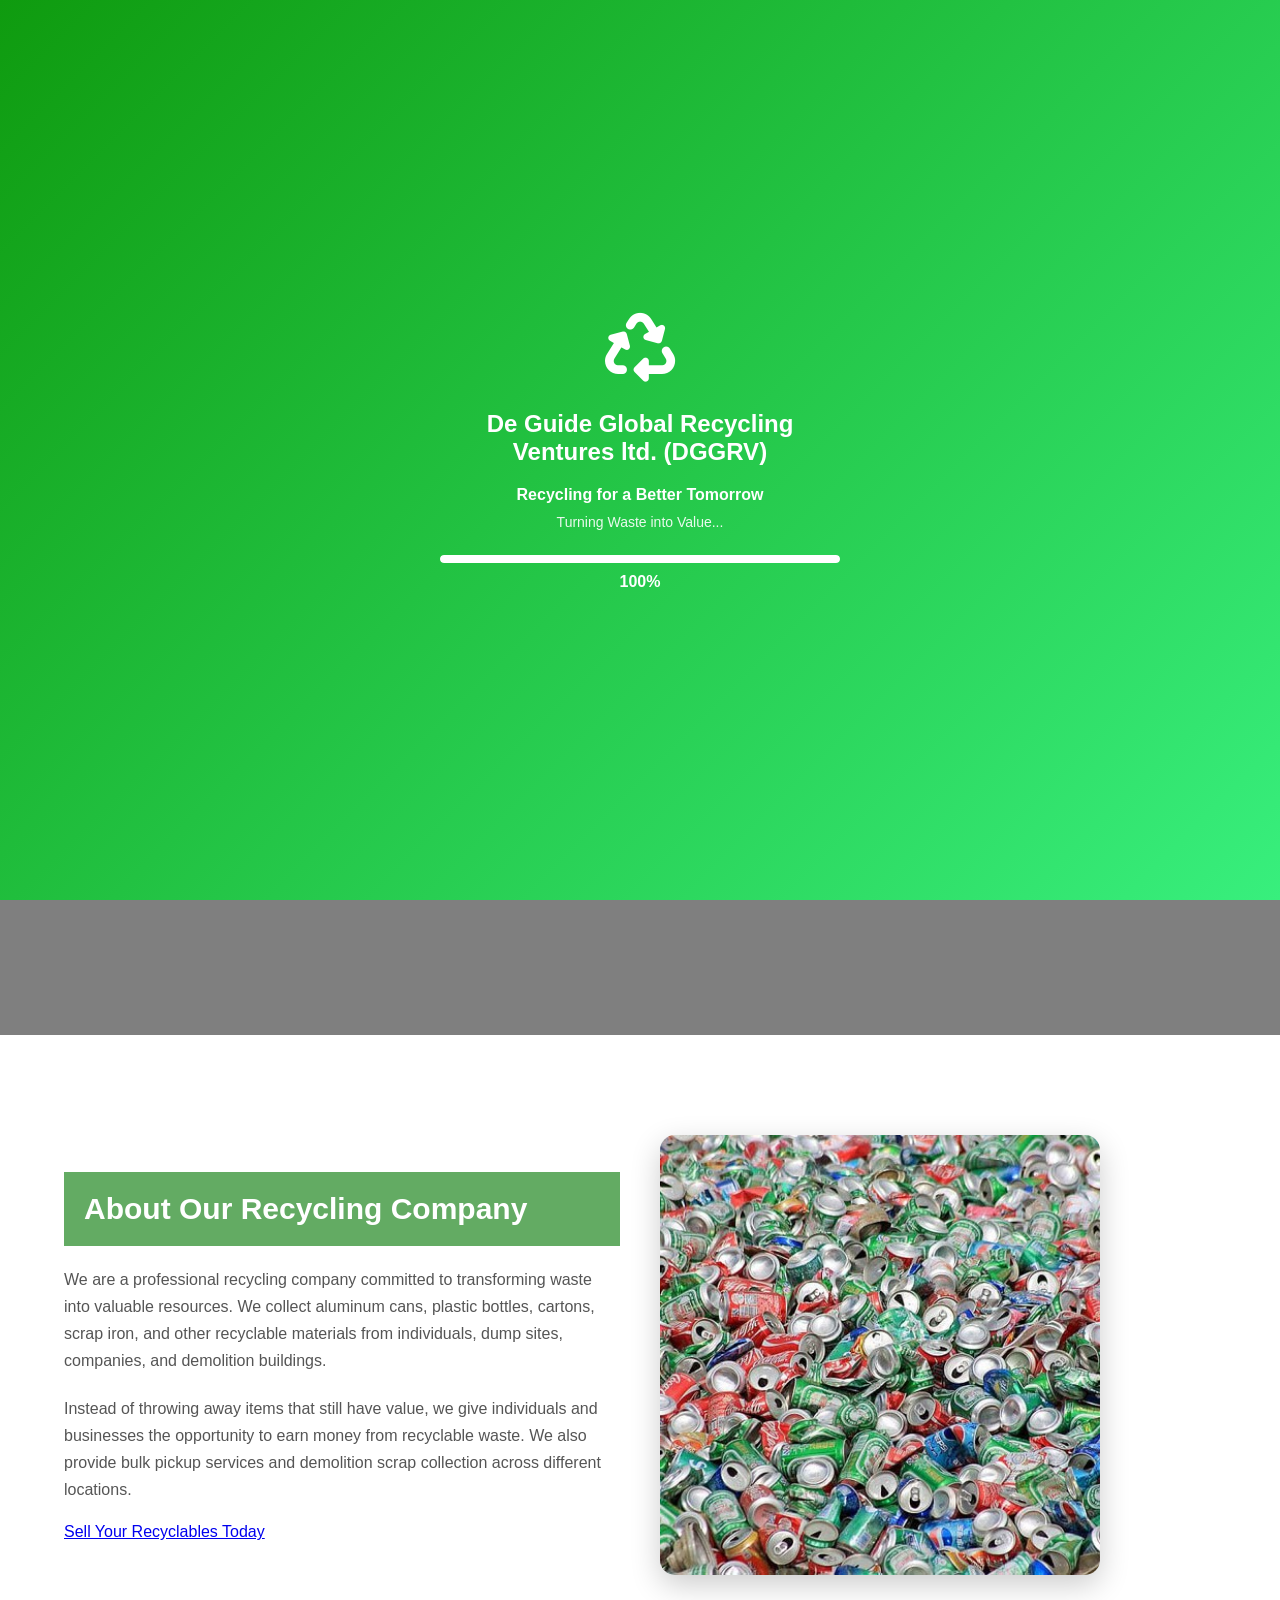
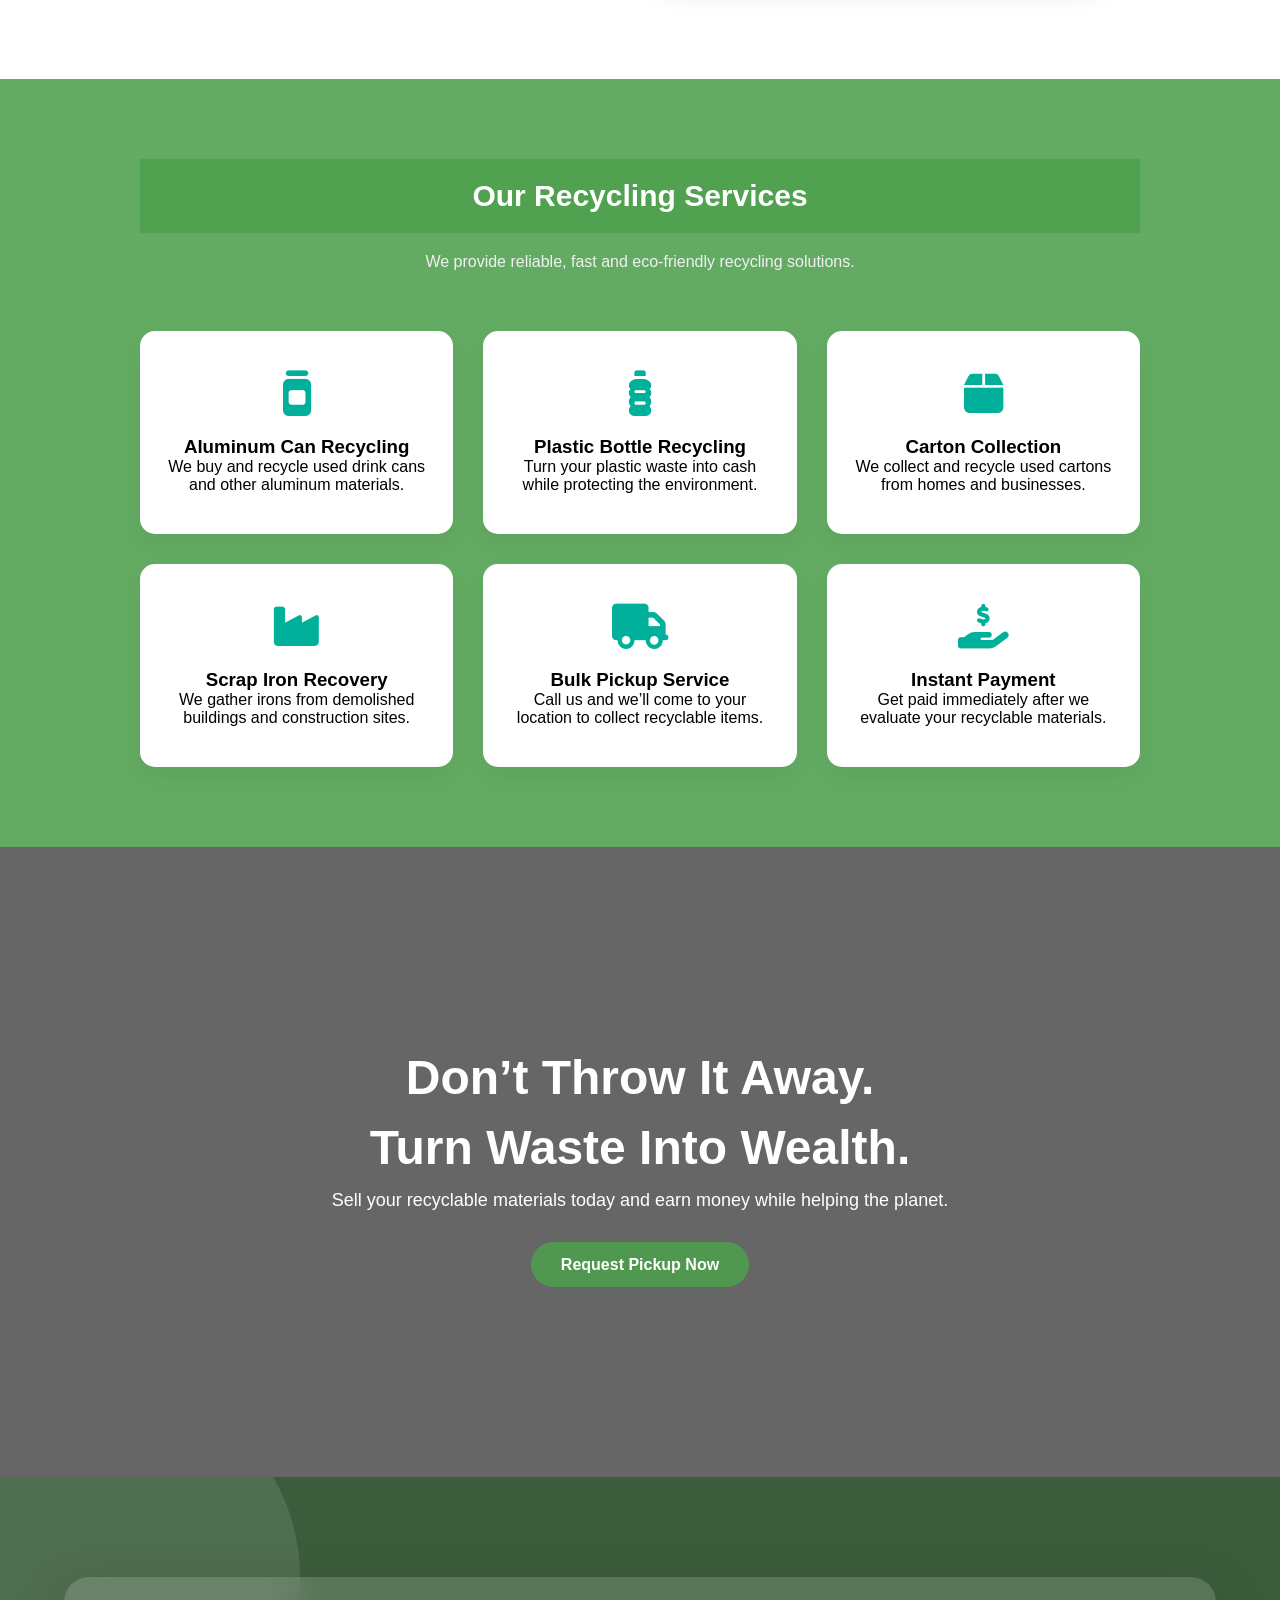
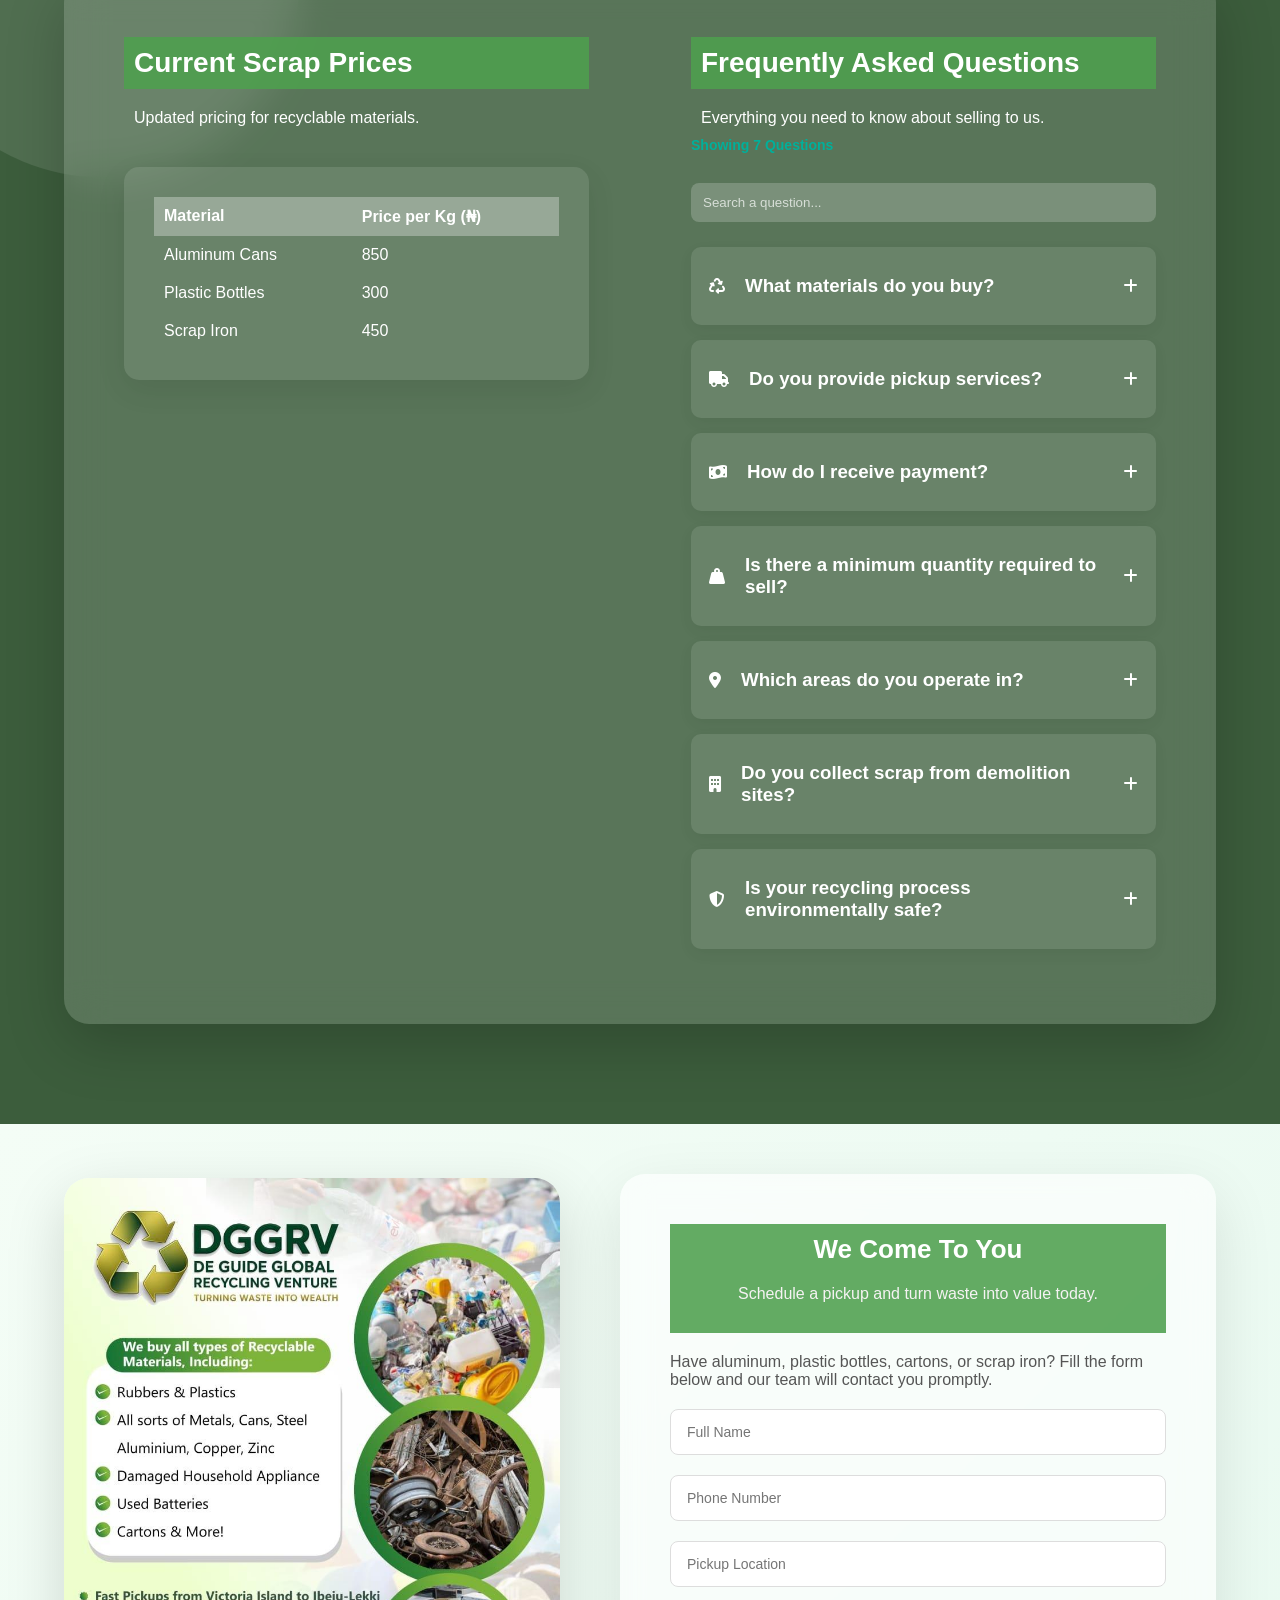
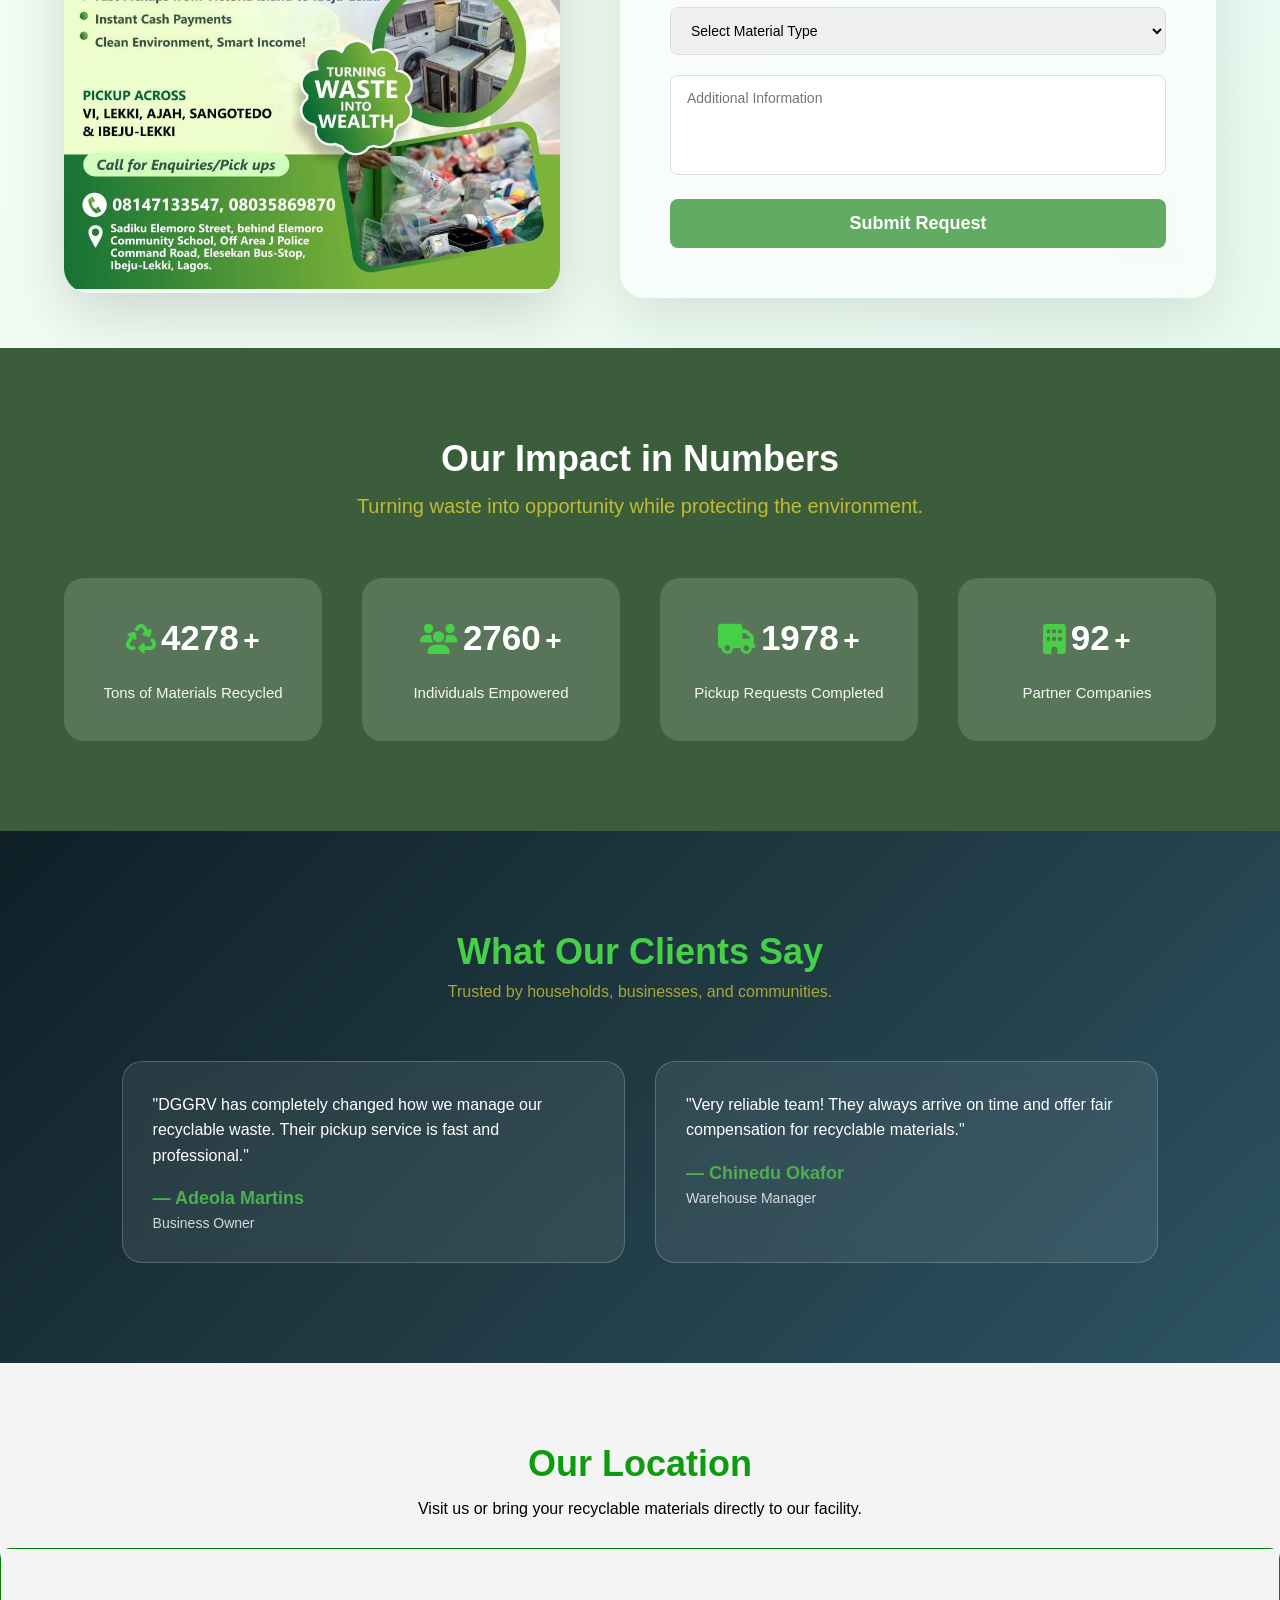
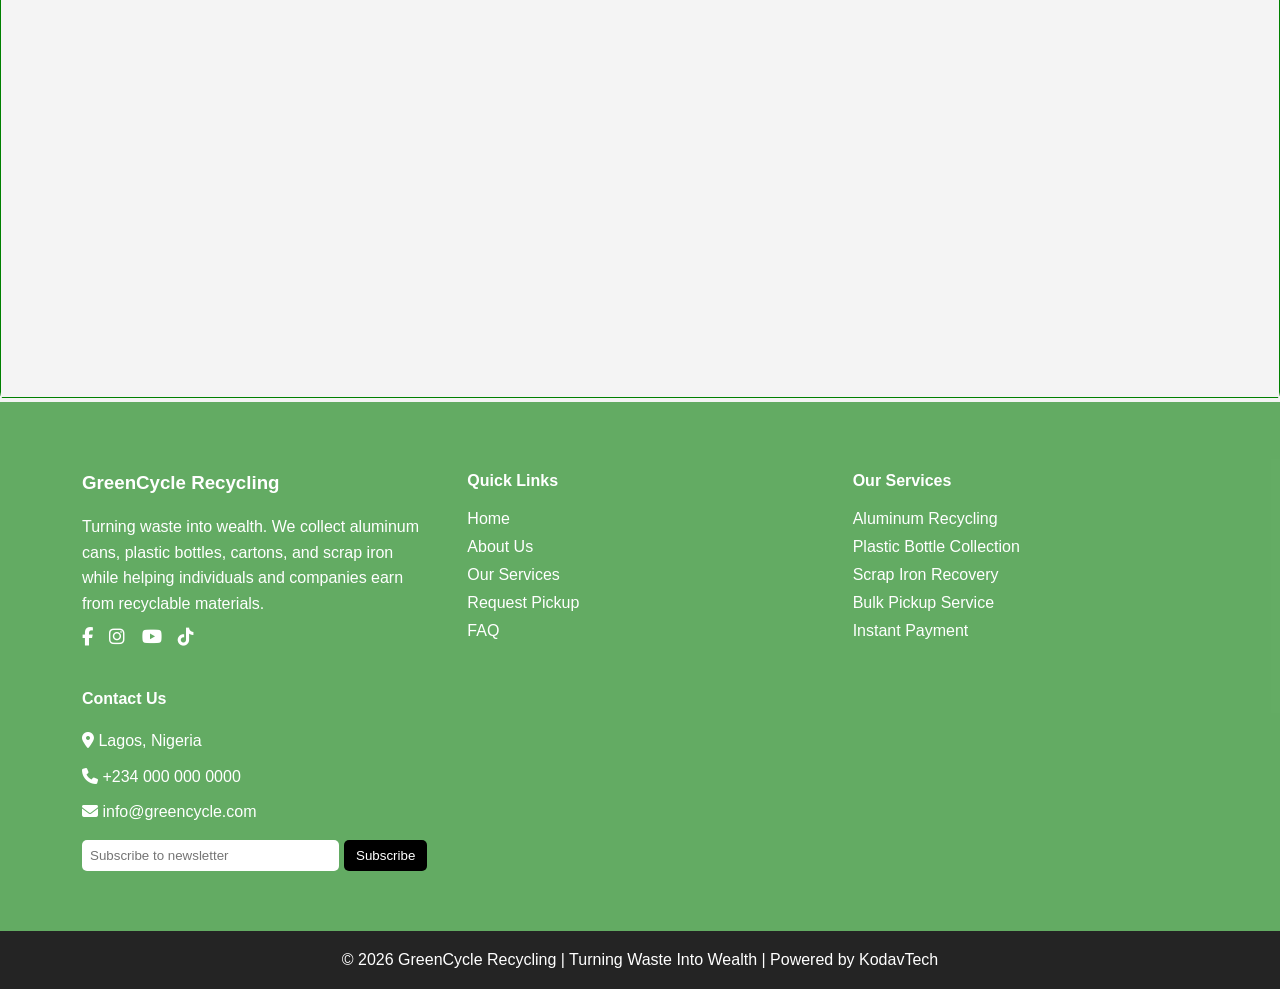
==== commit 19f053e8: "changing the preloader to a have a professional fealing" ====
--- a/index.html
+++ b/index.html
@@ -20,10 +20,33 @@
 <!-- ================= PRELOADER ================= -->
 <div id="preloader">
     <div class="loader-content">
-        <div class="recycle-spinner"></div>
-        <h3>De Guide Global Recycling Venture</h3>
+        
+        <!-- Animated Recycle Icon -->
+        <div class="recycle-icon">
+            <i class="fas fa-recycle"></i>
+        </div>
+
+        <h2 class="loading-comapny-name">De Guide Global Recycling Ventures ltd. (DGGRV)</h2>
+        <h3 class="loading-text">Recycling for a Better Tomorrow</h3>
+        <p class="loading-subtext">Turning Waste into Value...</p>
+
+        <!-- Progress Bar -->
+        <div class="progress-container">
+            <div class="progress-bar"></div>
+        </div>
+
+        <!-- Percentage Counter -->
+        <div class="progress-text">
+            <span id="progress-count">0</span>%
+        </div>
+
     </div>
 </div>
+<!-- ================= END PRELOADER ================= -->
+
+
+
+
 
 
 <!-- ================= TOP BAR ================= -->
@@ -51,7 +74,7 @@
 <!-- ================= NAVIGATION ================= -->
 <nav class="navbar">
     <div class="logo">
-        <img src="logo.png" alt="">
+        <img src="images/logo.png" alt="">
     </div>
 
     <ul class="nav-links">
@@ -79,7 +102,7 @@
         </p>
 
         <div class="hero-buttons">
-            <a href="https://wa.me/2340000000000" class="btn primary">
+            <a href="https://wa.me/+2348035869870" class="btn primary">
                 <i class="fab fa-whatsapp"></i> Sell to Us
             </a>
             <a href="#" class="btn outline">Request Pickup</a>
@@ -129,7 +152,7 @@
         </div>
 
         <div class="about-image">
-            <img src="bottles.jpg" alt="">
+            <img src="images/bottles.jpg" alt="">
         </div>
 
     </div>
@@ -394,7 +417,7 @@
 
         <!-- LEFT SIDE (IMAGE) -->
         <div class="pickup-image">
-            <img src="banner-picture.jpg" alt="Recycling Pickup Service">
+            <img src="images/banner-picture.jpg" alt="Recycling Pickup Service">
             
         </div>
 
--- a/style.css
+++ b/style.css
@@ -33,40 +33,86 @@
 
 
 /* ================= PRELOADER ================= */
+
 #preloader {
     position: fixed;
     width: 100%;
     height: 100vh;
-    background: var();
+    background: linear-gradient(135deg, #0f9b0f, #38ef7d);
     display: flex;
     justify-content: center;
     align-items: center;
     z-index: 9999;
-    flex-direction: column;
-}
-
-.loader-content h3 {
-    color: white;
-    margin-top: 20px;
-    letter-spacing: 1px;
-}
-
-/* Recycling Spinner */
-.recycle-spinner {
-    width: 80px;
-    height: 80px;
-    border: 8px solid rgba(255,255,255,0.3);
-    border-top: 8px solid white;
-    border-radius: 50%;
-    animation: spin 1s linear infinite;
-}
-
-@keyframes spin {
-    100% {
-        transform: rotate(360deg);
-    }
-}
-
+    transition: opacity 0.6s ease, visibility 0.6s ease;
+}
+
+.loader-content {
+    text-align: center;
+    color: #ffffff;
+    width: 90%;
+    max-width: 400px;
+}
+
+/* Recycle Icon */
+.recycle-icon {
+    font-size: 70px;
+    margin-bottom: 20px;
+    animation: rotateIcon 2s linear infinite;
+}
+
+@keyframes rotateIcon {
+    0% { transform: rotate(0deg); }
+    100% { transform: rotate(360deg); }
+}
+
+/* Text */
+.loading-company-name {
+    font-size: 24px;
+    font-weight: 600;
+    margin-bottom: 5px;
+}
+
+.loading-text {
+    font-size: 16px;
+    font-weight: 600;
+    margin: 20px 0 10px 0;
+}
+
+.loading-subtext {
+    font-size: 14px;
+    margin-bottom: 25px;
+    opacity: 0.9;
+}
+
+/* Progress Bar */
+.progress-container {
+    width: 100%;
+    height: 8px;
+    background: rgba(255,255,255,0.3);
+    border-radius: 50px;
+    overflow: hidden;
+    margin-bottom: 10px;
+}
+
+.progress-bar {
+    height: 100%;
+    width: 0%;
+    background: #ffffff;
+    border-radius: 50px;
+    transition: width 0.2s ease;
+}
+
+/* Percentage */
+.progress-text {
+    font-size: 16px;
+    font-weight: bold;
+}
+
+/* Fade Out */
+#preloader.fade-out {
+    opacity: 0;
+    visibility: hidden;
+}
 
 
 
@@ -162,7 +208,7 @@
 .hero{
     height:100vh;
     background:linear-gradient(rgba(0,0,0,0.5),rgba(0,0,0,0.5)),
-    url('header.png') center/cover fixed;
+    url('images/header.png') center/cover fixed;
     display:flex;
     align-items:center;
     justify-content:center;
@@ -345,18 +391,18 @@
     text-align: center;
     transition: 0.4s ease;
     box-shadow: 0 10px 25px rgba(0,0,0,0.05);
+    transition: 0.5s;
 }
 
 .service-card i {
     font-size: 45px;
     margin-bottom: 20px;
     color: #00b09b;
-    transition: 0.5s;
 }
 
 .service-card:hover {
     transform: scale(1.05) translateY(-15px) ;
-    background: linear-gradient(45deg, #80bd16, #1f7e5e);
+    background: linear-gradient(45deg, #5e8618, #1f7e5e);
     color: white;
 }
 
@@ -367,7 +413,7 @@
 /* ================= PARALLAX BANNER ================= */
 .banner {
     height: 70vh;
-    background: url("recycle.jpg") center/cover fixed;
+    background: url("images/recycle.jpg") center/cover fixed;
     position: relative;
     display: flex;
     align-items: center;
@@ -895,9 +941,12 @@
 .pickup-form button {
     width: 100%;
     padding: 14px;
+    font-size: 18px;
     border: none;
     border-radius: 8px;
     cursor: pointer;
+    background: var(--bg);
+    color: #fff;
 }
 
 /* ================= RESPONSIVE ================= */
@@ -966,7 +1015,7 @@
 }
 
 .counter-box h3 {
-    font-size: 45px;
+    font-size: 35px;
     display: inline-block;
 }
 
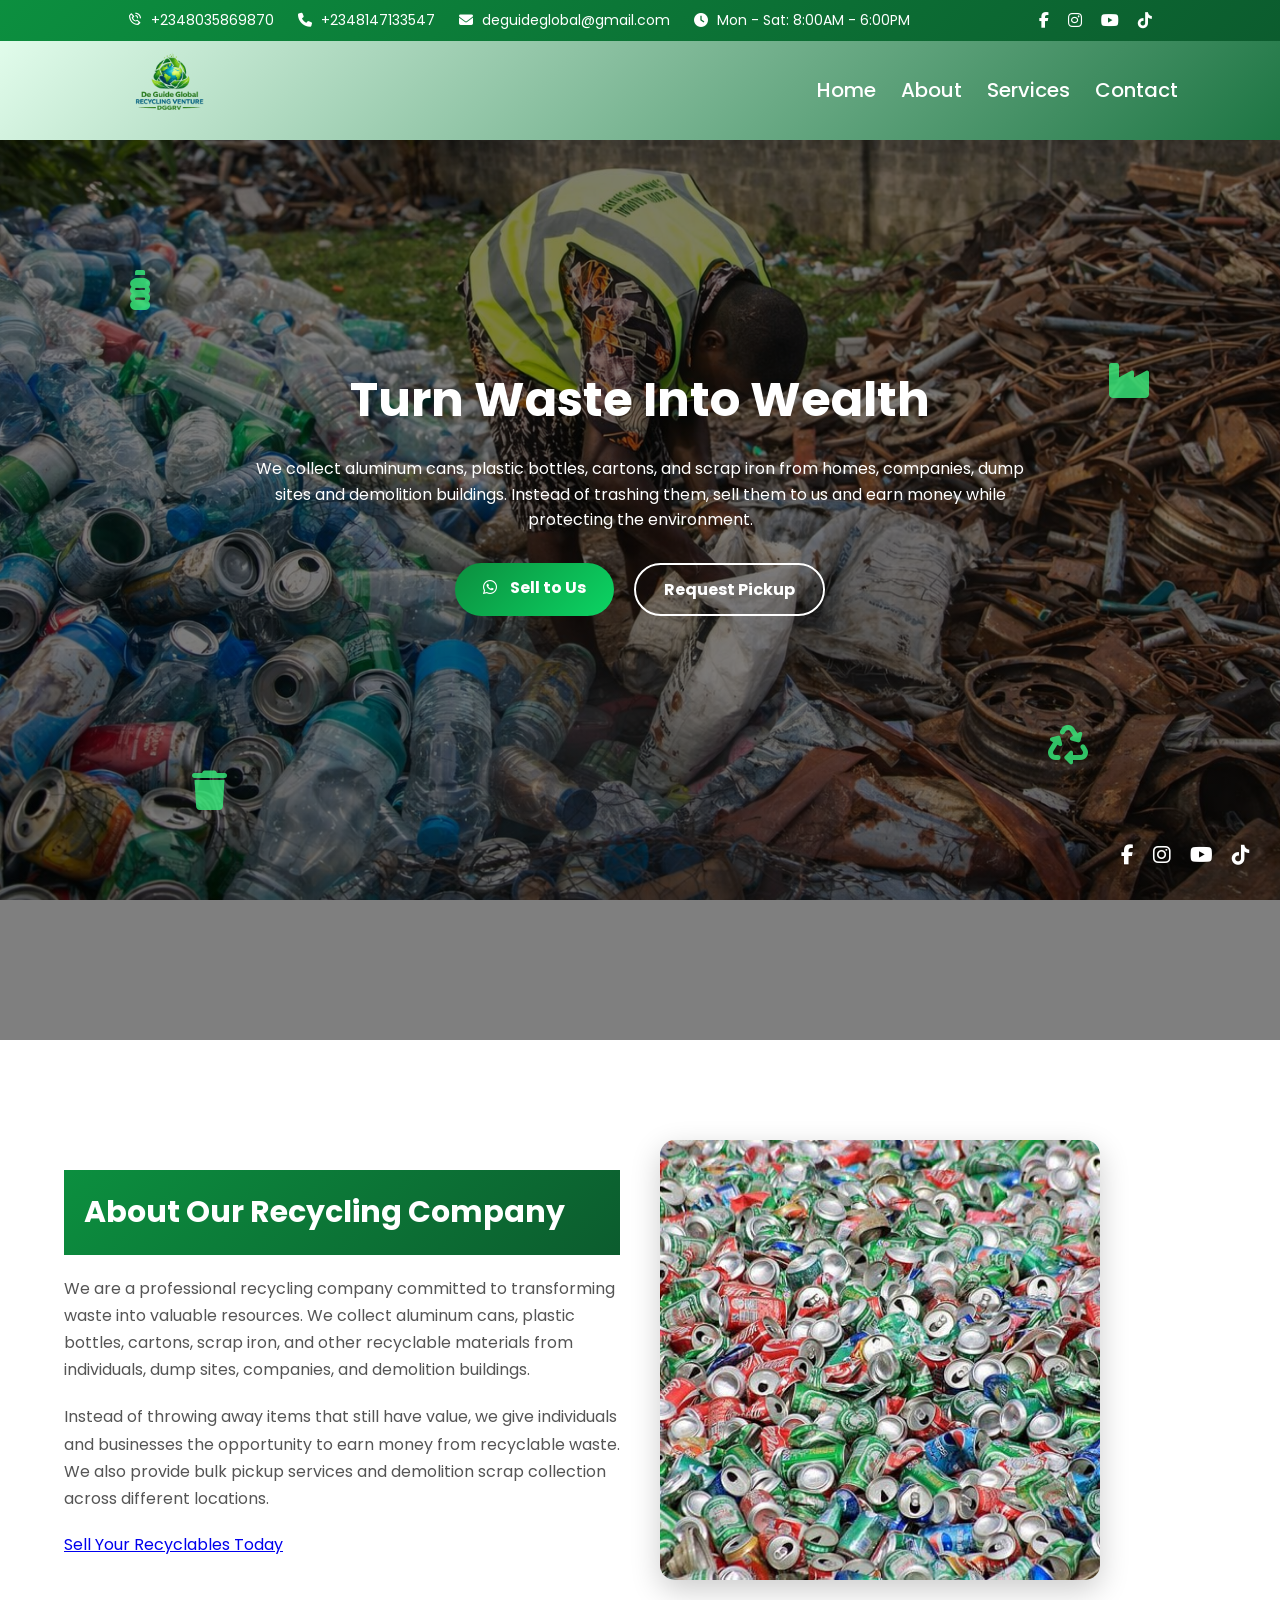
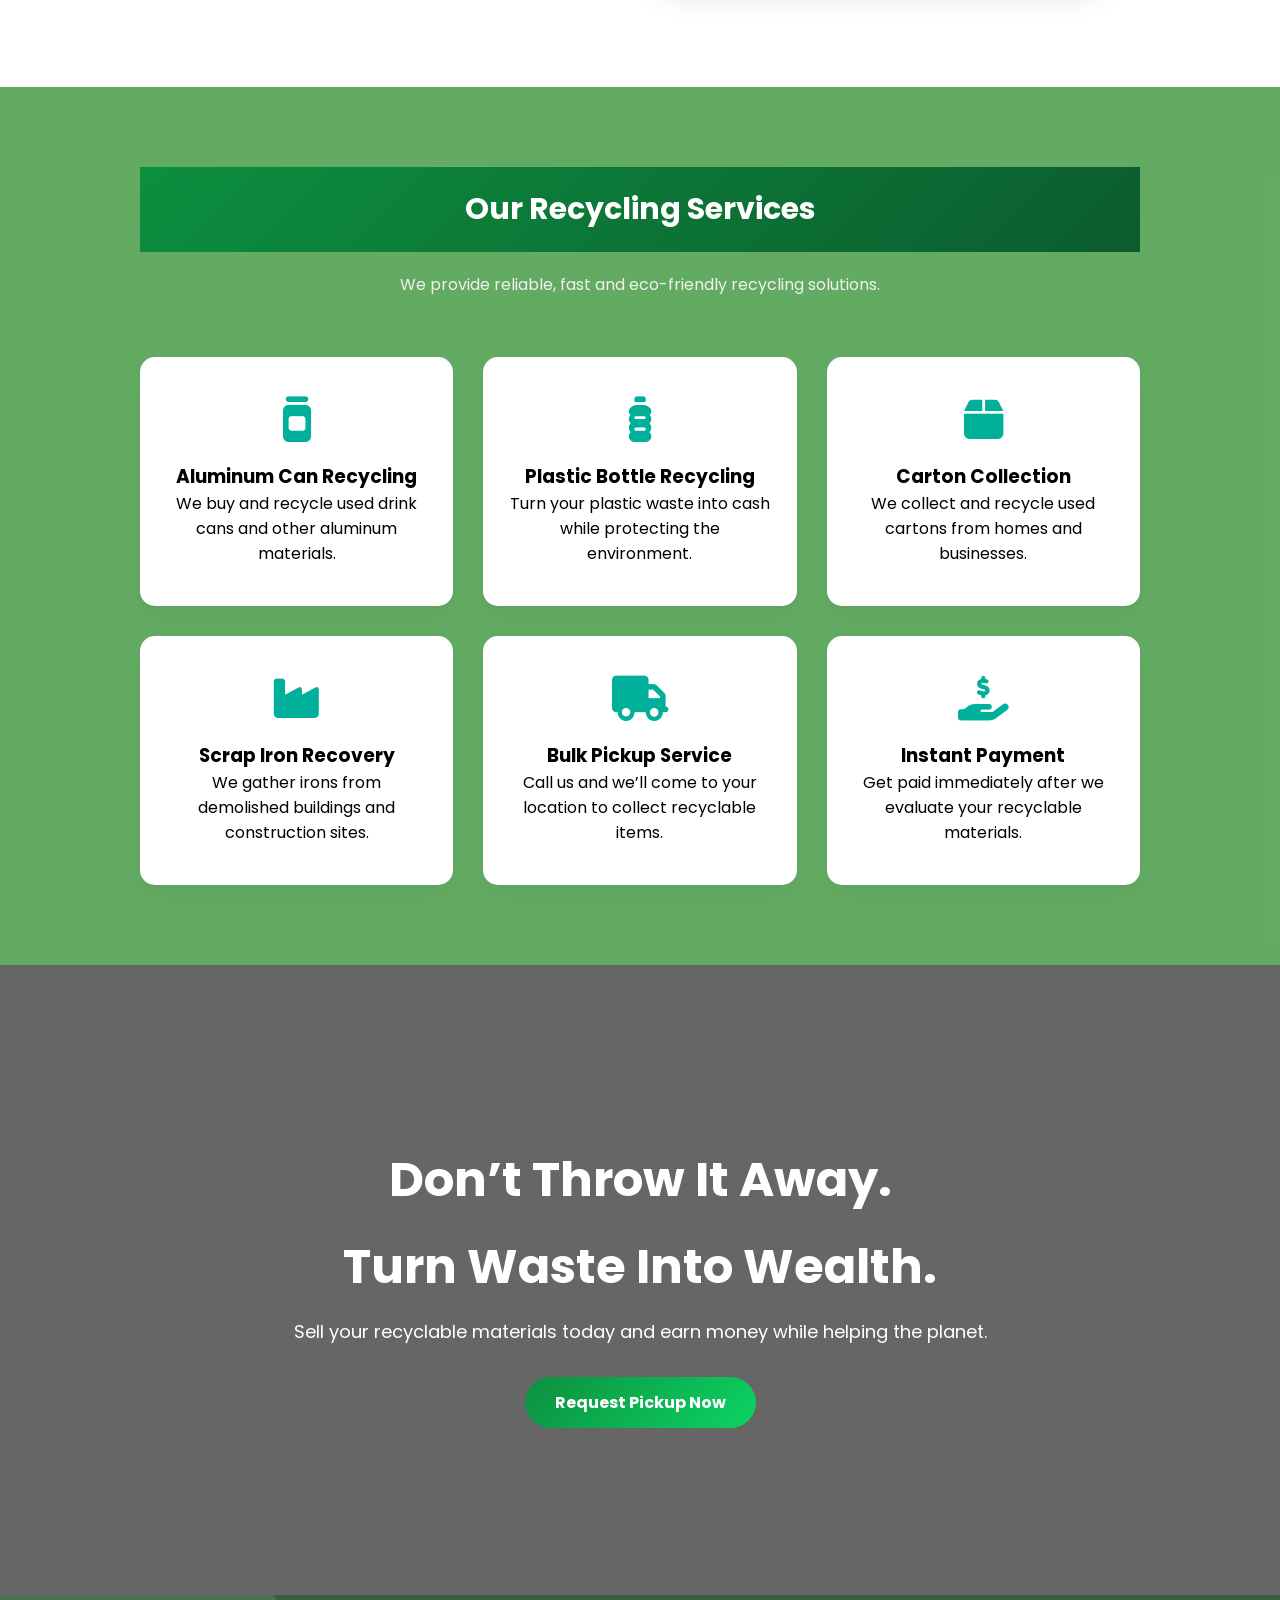
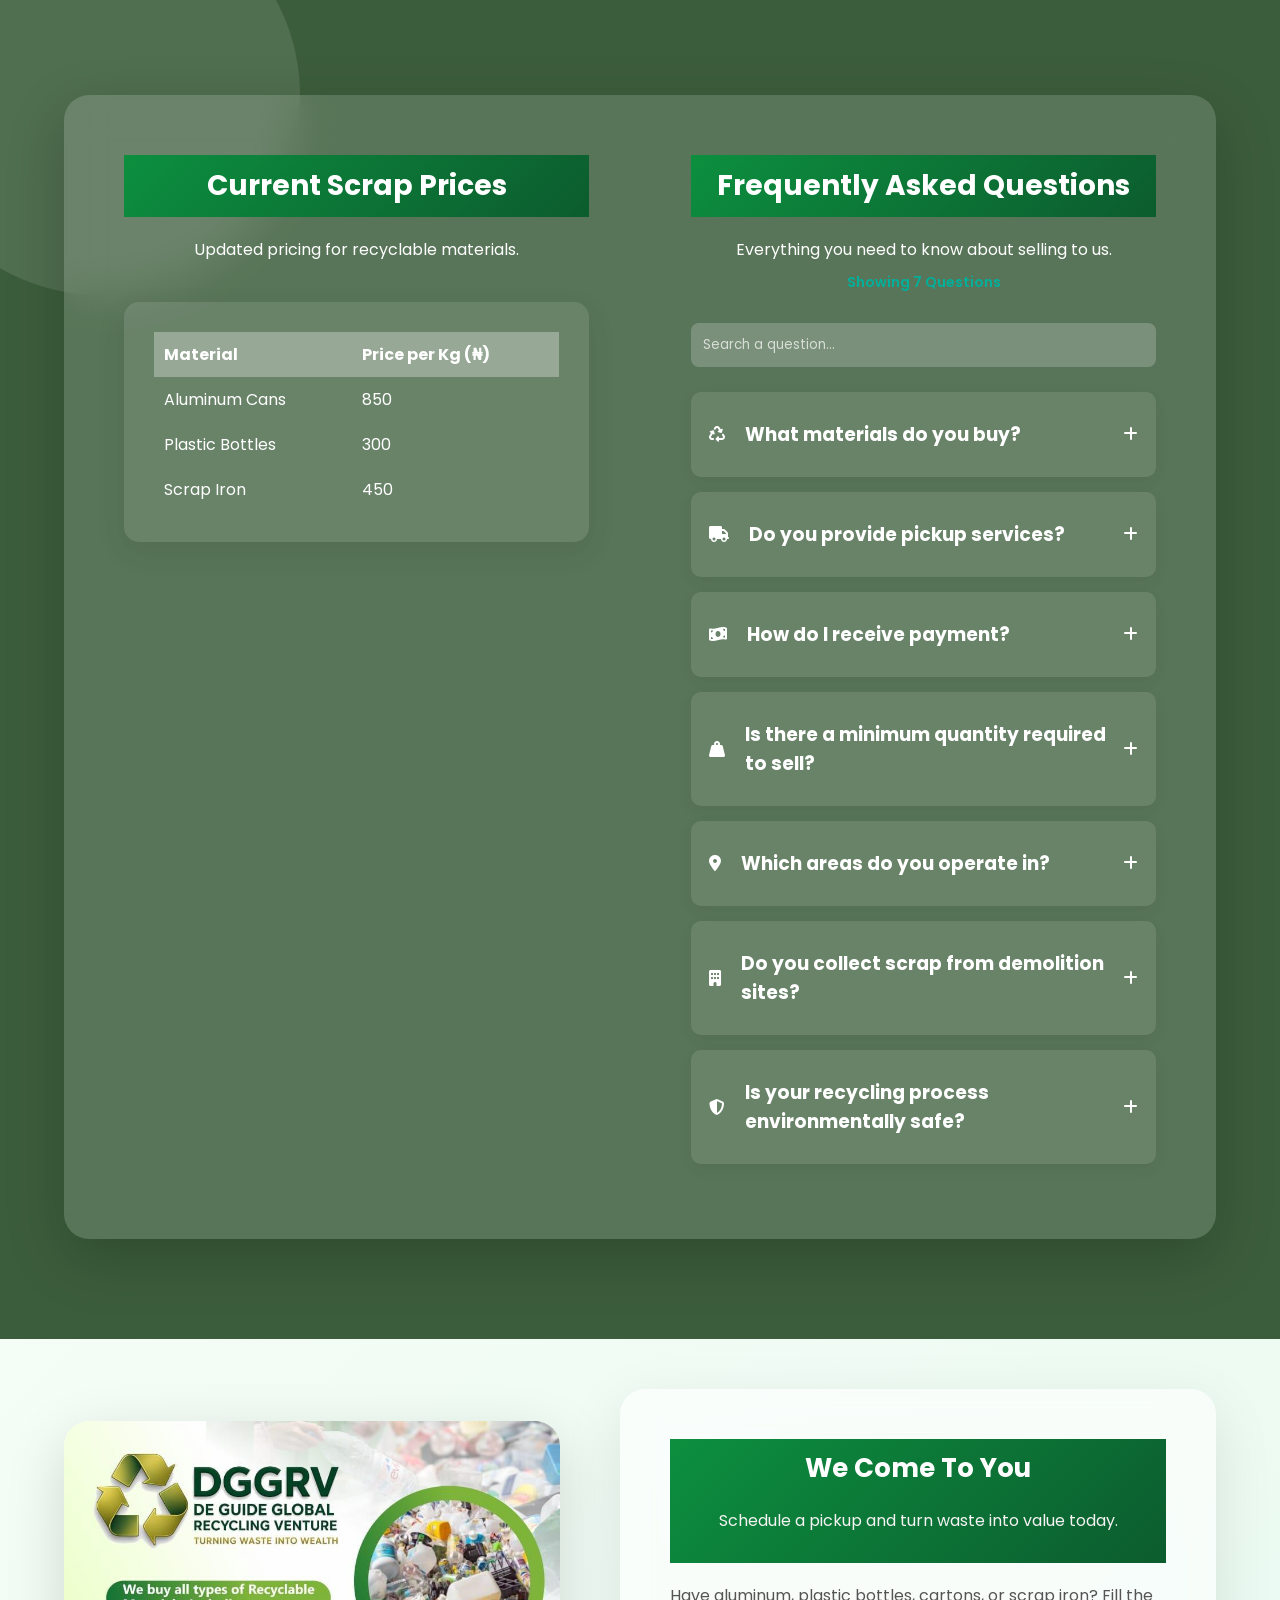
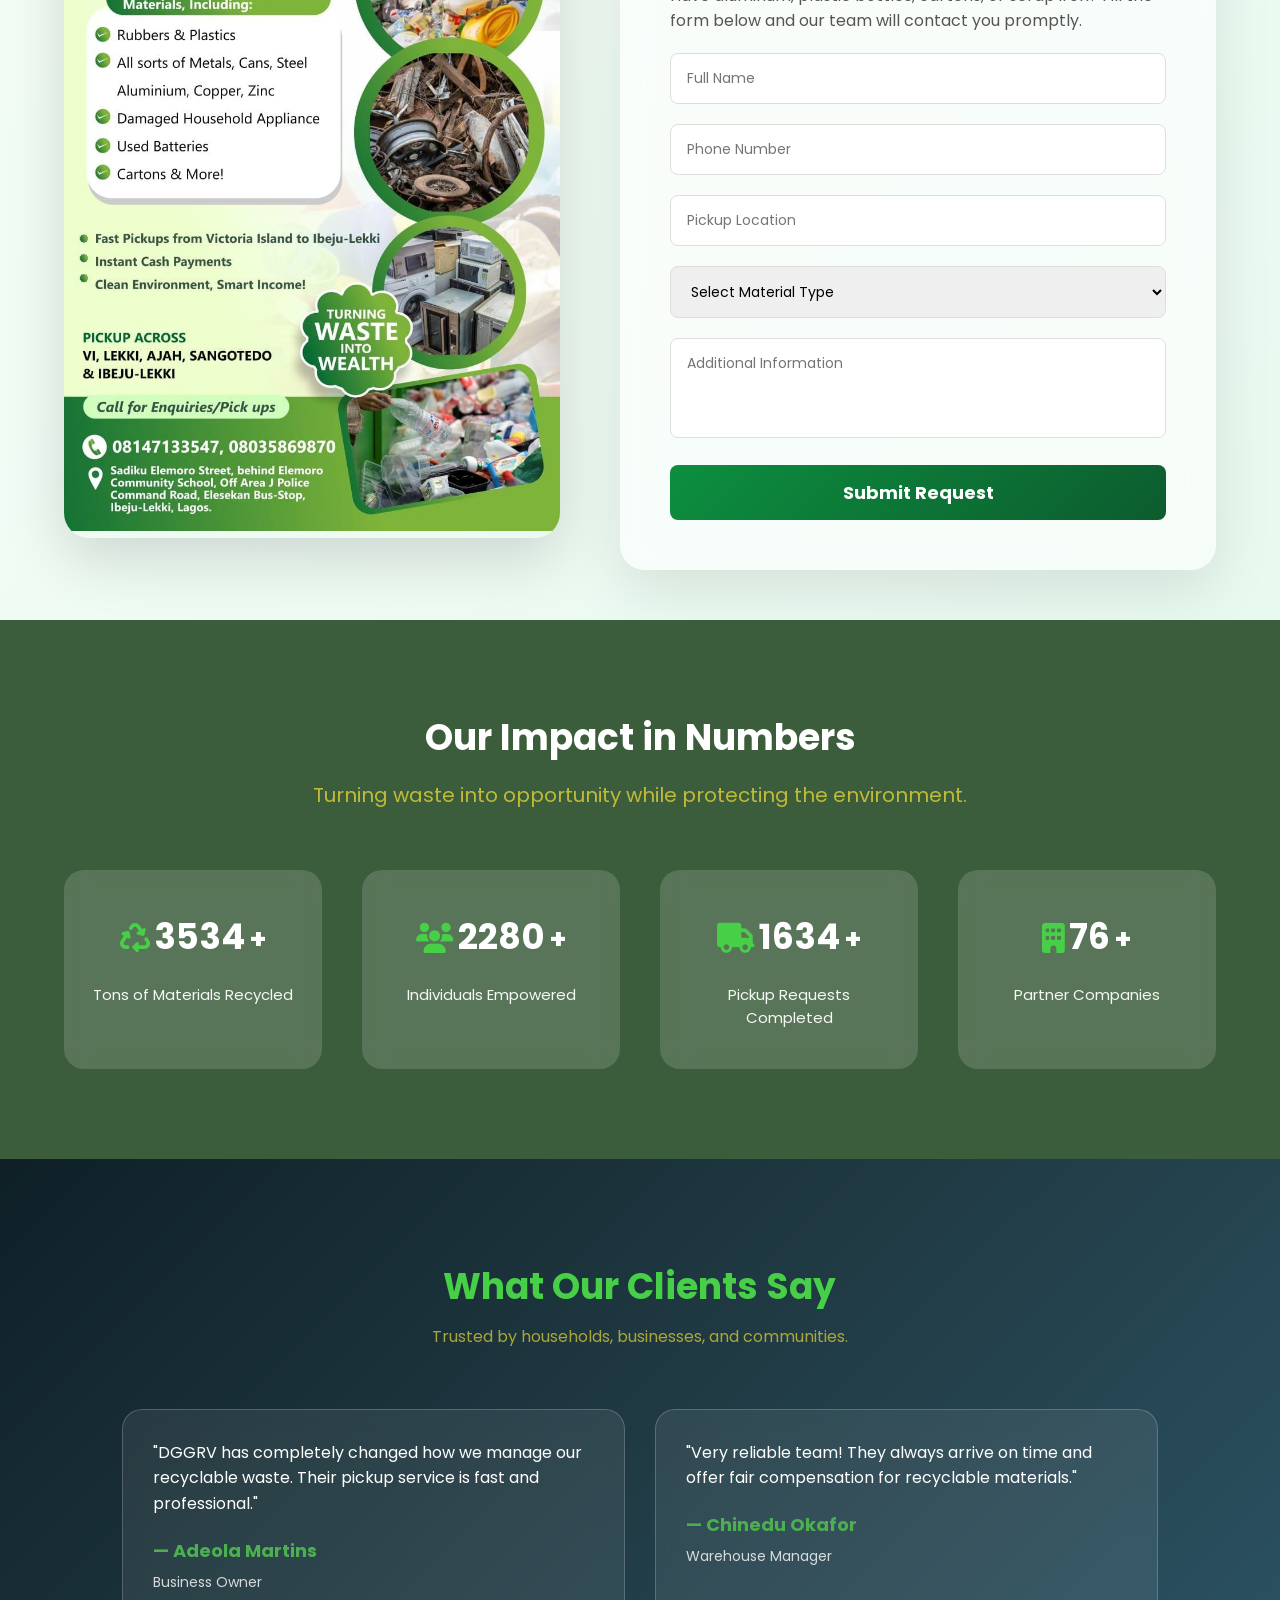
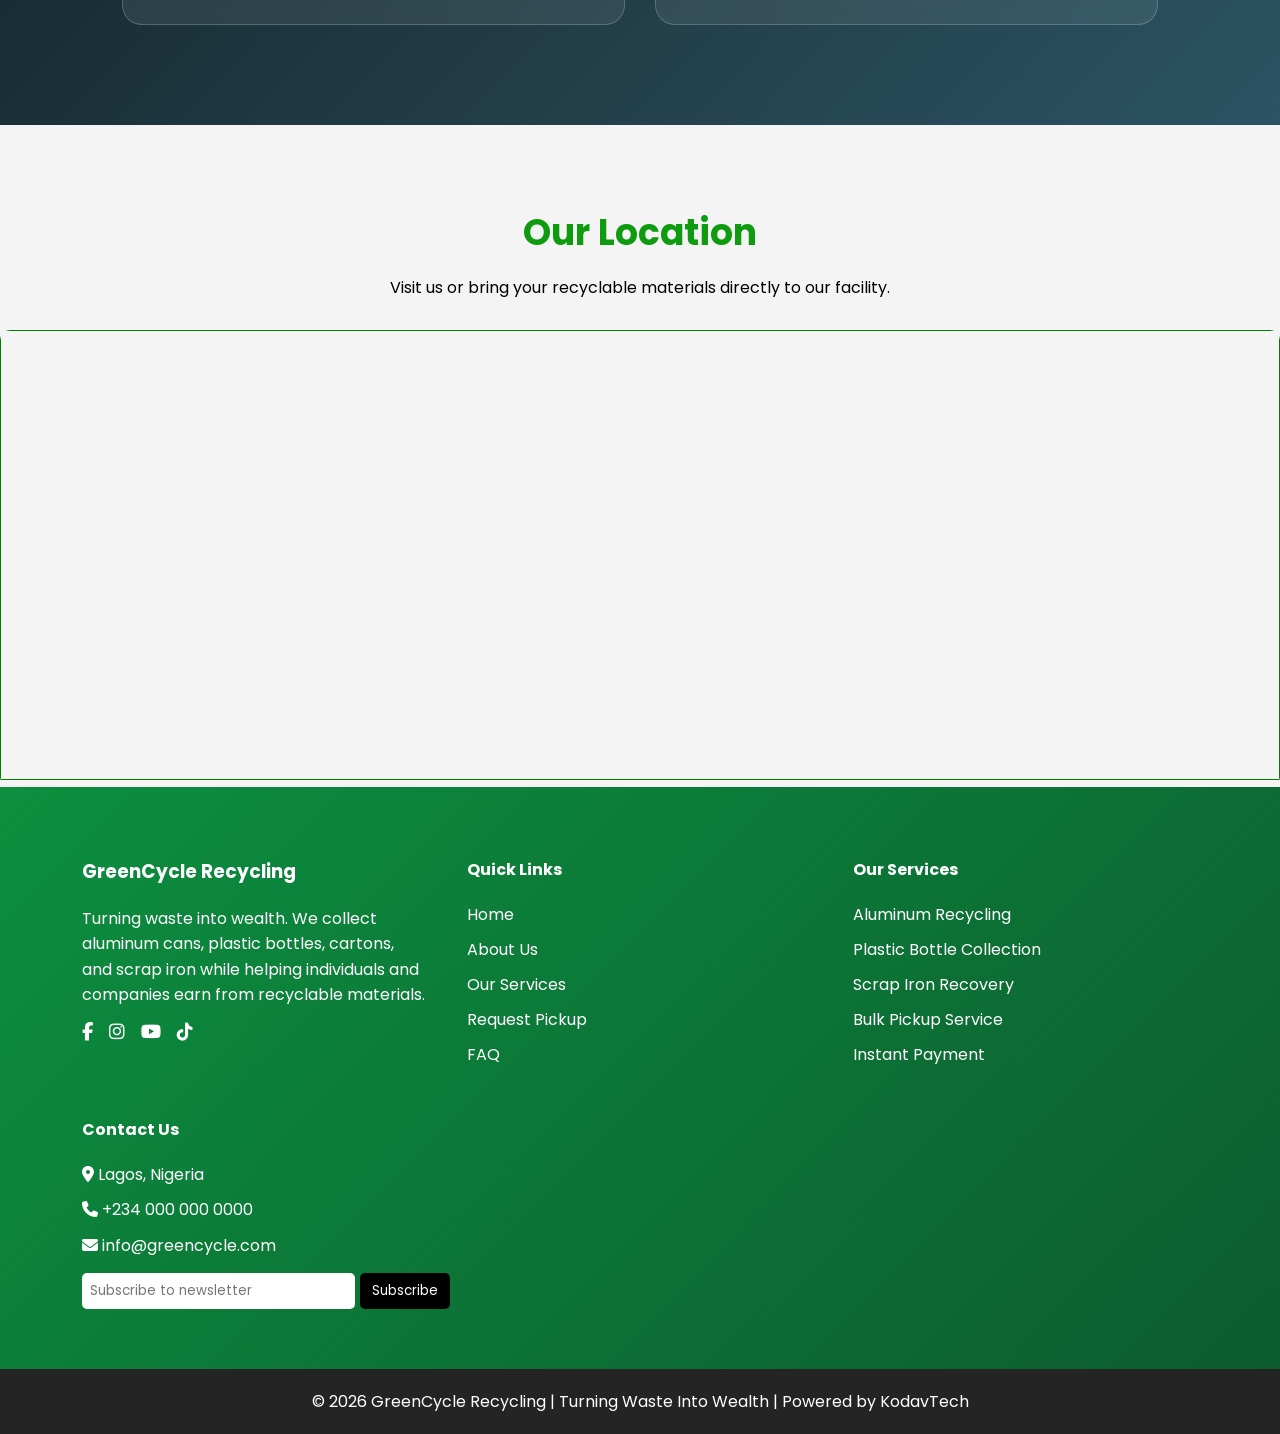
==== commit 976d5cdc: "building other pages" ====
--- a/index.html
+++ b/index.html
@@ -2,8 +2,12 @@
 <html lang="en">
 <head>
     <meta charset="UTF-8">
+    <meta name="viewport" content="width=device-width, initial-scale=1.0">
+
     <title>Best Recycling Company | De GUIDE GLOBAL RECYCLING VENTURE DGGRV</title>
-    <meta name="viewport" content="width=device-width, initial-scale=1.0">
+
+    <!-- Google Font -->
+    <link href="https://fonts.googleapis.com/css2?family=Poppins:wght@300;400;500;600;700&display=swap" rel="stylesheet">
 
     <!-- Font Awesome -->
     <link rel="stylesheet" href="https://cdnjs.cloudflare.com/ajax/libs/font-awesome/6.5.0/css/all.min.css">
@@ -78,10 +82,10 @@
     </div>
 
     <ul class="nav-links">
-        <li><a href="#">Home</a></li>
-        <li><a href="#">About</a></li>
-        <li><a href="#">Services</a></li>
-        <li><a href="#">Contact</a></li>
+        <li><a href="index.html">Home</a></li>
+        <li><a href="about.html">About</a></li>
+        <li><a href="service.html">Services</a></li>
+        <li><a href="contact.html">Contact</a></li>
     </ul>
 
     <div class="menu-toggle">
--- a/style.css
+++ b/style.css
@@ -2,7 +2,7 @@
     margin:0;
     padding:0;
     box-sizing:border-box;
-    font-family: Arial, Helvetica, sans-serif;
+    font-family: 'Poppins', sans-serif;
 }
 
 body{
@@ -119,7 +119,7 @@
 
 /* ================= TOP BAR ================= */
 .top-bar {
-    background: var(--bg);
+    background: linear-gradient(135deg, #0c8f3f, #0c5c2e);
     color: white;
     font-size: 14px;
     padding: 8px 0;
@@ -167,7 +167,7 @@
     justify-content:space-between;
     align-items:center;
     padding: 0 8%;
-    background:linear-gradient(90deg,#edf0ed,#24a355);
+    background: linear-gradient(135deg, #e1fceb, #1d7543);
     color:white;
     z-index:1000;
 }
@@ -194,7 +194,6 @@
 }
 
 .nav-links a:hover{
-    opacity:0.7;
     color: var(--bg2);
 }
 
@@ -249,8 +248,12 @@
 }
 
 .primary{
-    background:#38ef7d;
-    color:#000;
+    background: linear-gradient(135deg, #0c8f3f, #0cd463);
+    color:#fff;
+}
+
+.primary i {
+    padding-right: 10px;
 }
 
 .primary:hover{
@@ -305,7 +308,7 @@
 }
 .social-icons a:hover{
     transform: scale(1.1);
-    color: var(--bg);
+    color: rgb(9, 194, 9);
 }
 
 
@@ -338,7 +341,7 @@
 .about-content h2 {
     font-size: 30px;
     margin-bottom: 20px;
-    background: var(--bg);
+    background: linear-gradient(135deg, #0c8f3f, #0c5c2e);
     color: #fff;
     padding: 20px;
 }
@@ -375,7 +378,7 @@
 .section-title h2 {
     font-size: 30px;
     margin-bottom: 20px;
-    background: var(--bg);
+    background: linear-gradient(135deg, #0c8f3f, #0c5c2e);;
     color: #fff;
     padding: 20px;
 }
@@ -402,7 +405,7 @@
 
 .service-card:hover {
     transform: scale(1.05) translateY(-15px) ;
-    background: linear-gradient(45deg, #5e8618, #1f7e5e);
+    background: linear-gradient(135deg, #0c8f3f, #0c5c2e);
     color: white;
 }
 
@@ -446,7 +449,7 @@
 
 .btn-banner {
     padding: 14px 30px;
-    background: var(--bg);
+    background: linear-gradient(135deg, #0c8f3f, #0cd463);;
     border-radius: 30px;
     color: white;
     text-decoration: none;
@@ -540,12 +543,13 @@
 /* Shared Header */
 .section-header {
     margin-bottom: 30px;
+    text-align: center;
 }
 
 .section-header h2 {
     font-size: 28px;
     margin-bottom: 10px;
-    background: var(--bg);
+    background: linear-gradient(135deg, #0c8f3f, #0c5c2e);
 }
 
 .section-header p {
@@ -582,7 +586,7 @@
 }
 
 .price-table-wrapper tr:hover {
-    background: var(--bg);
+    background: linear-gradient(135deg, #0c8f3f, #0c5c2e);
     transition: 0.3s;
 }
 
@@ -868,7 +872,7 @@
 
 /* Overlay */
 .pickup-overlay {
-    background: var(--bg);
+    background: linear-gradient(135deg, #0c8f3f, #0c5c2e);
     color: white;
     text-align: center;
     padding: 10px 0;
@@ -945,7 +949,7 @@
     border: none;
     border-radius: 8px;
     cursor: pointer;
-    background: var(--bg);
+    background: linear-gradient(135deg, #0c8f3f, #0c5c2e);
     color: #fff;
 }
 
@@ -1178,7 +1182,7 @@
 
 /* ================= FOOTER ================= */
 .footer {
-    background: var(--bg);
+    background: linear-gradient(135deg, #0c8f3f, #0c5c2e);
     color: white;
     padding-top: 70px;
 }
@@ -1265,7 +1269,7 @@
     position: fixed;
     bottom: 30px;
     right: 30px;
-    background: var(--bg);
+    background: linear-gradient(135deg, #0c8f3f, #0c5c2e);
     color: white;
     border: none;
     padding: 12px 15px;
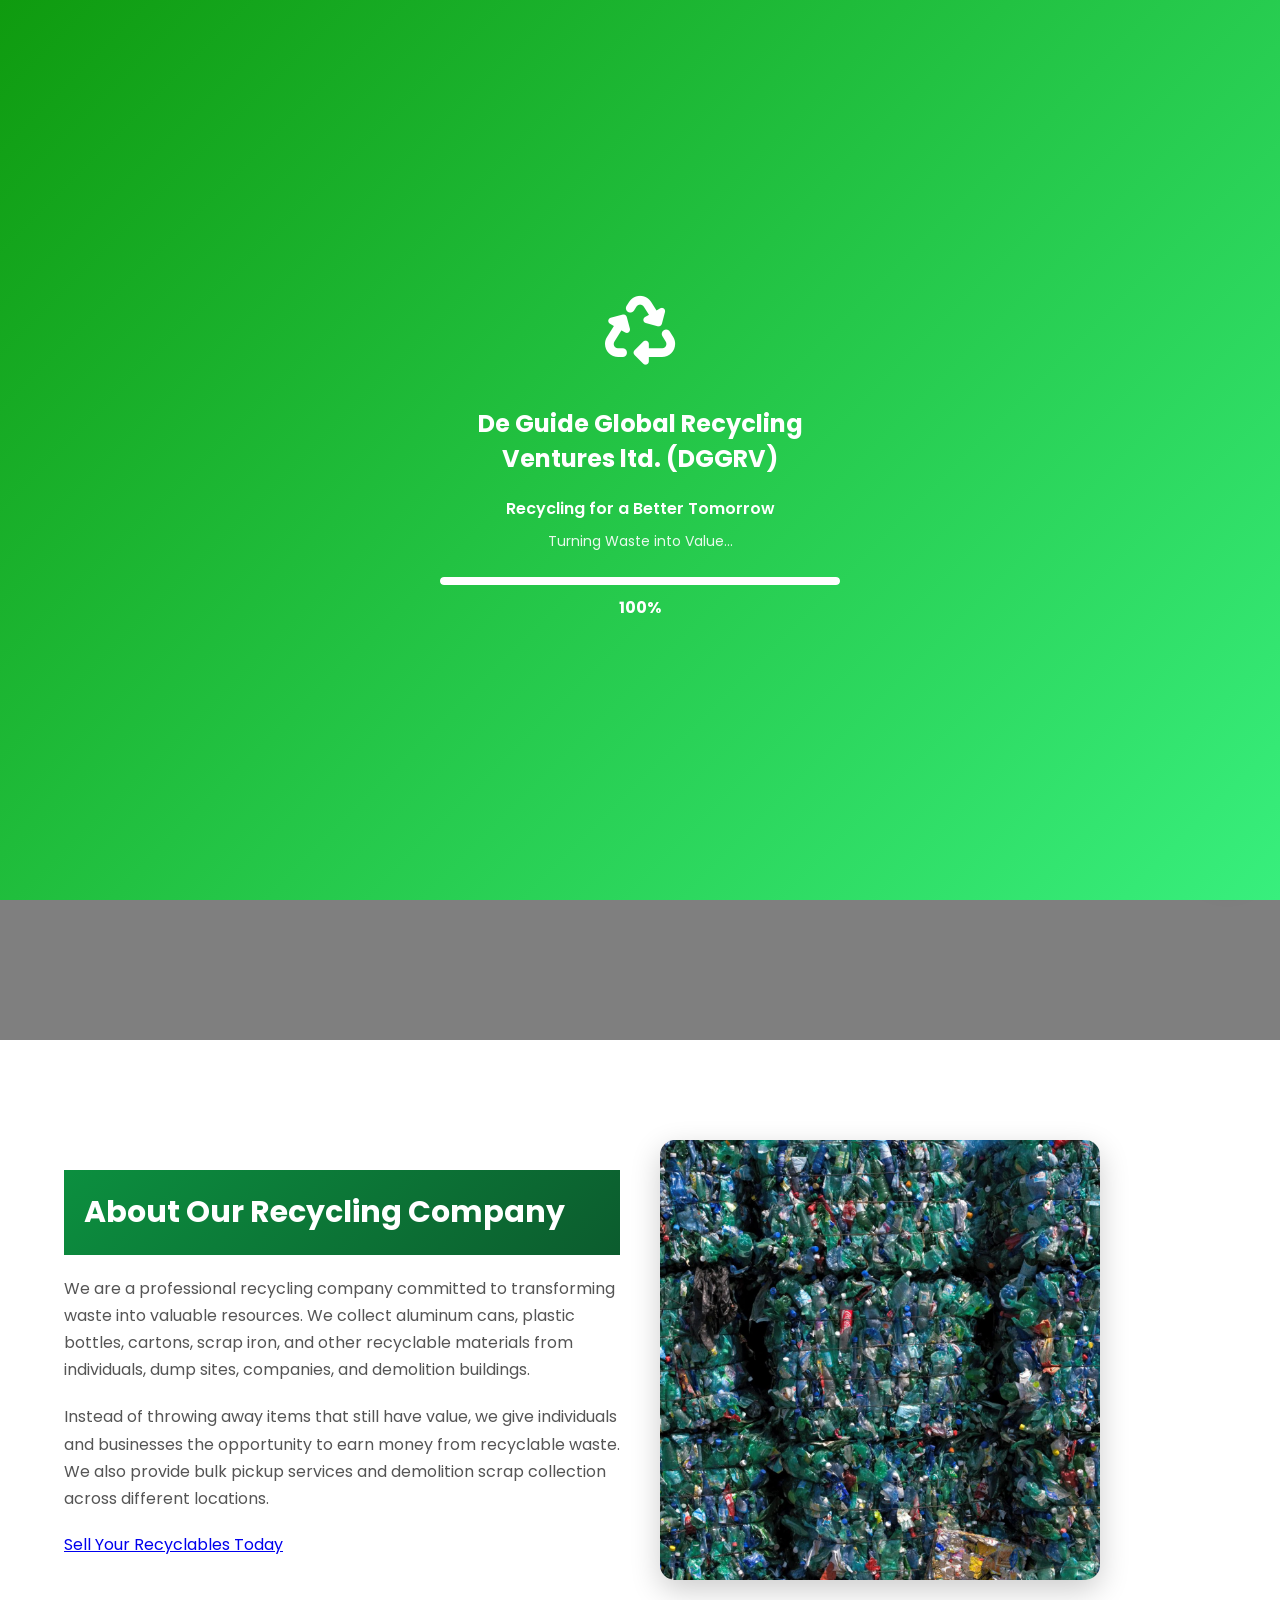
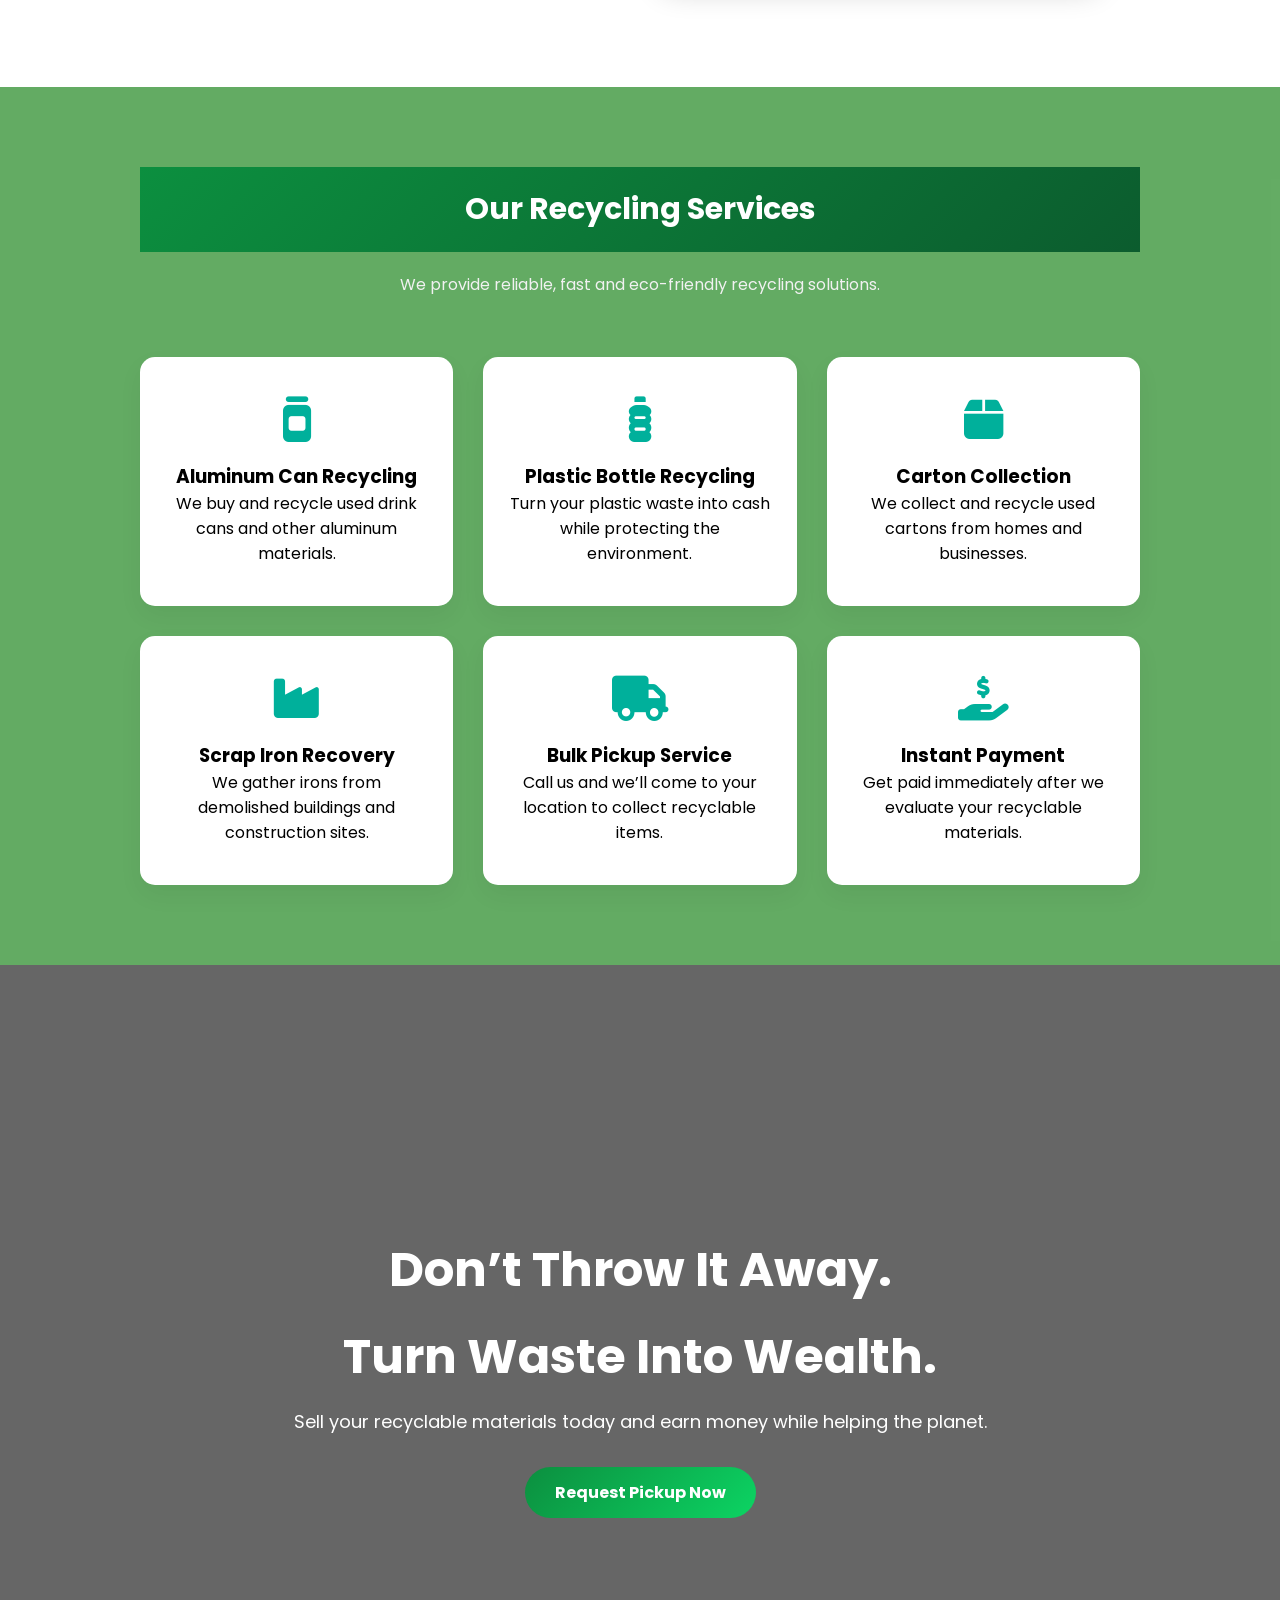
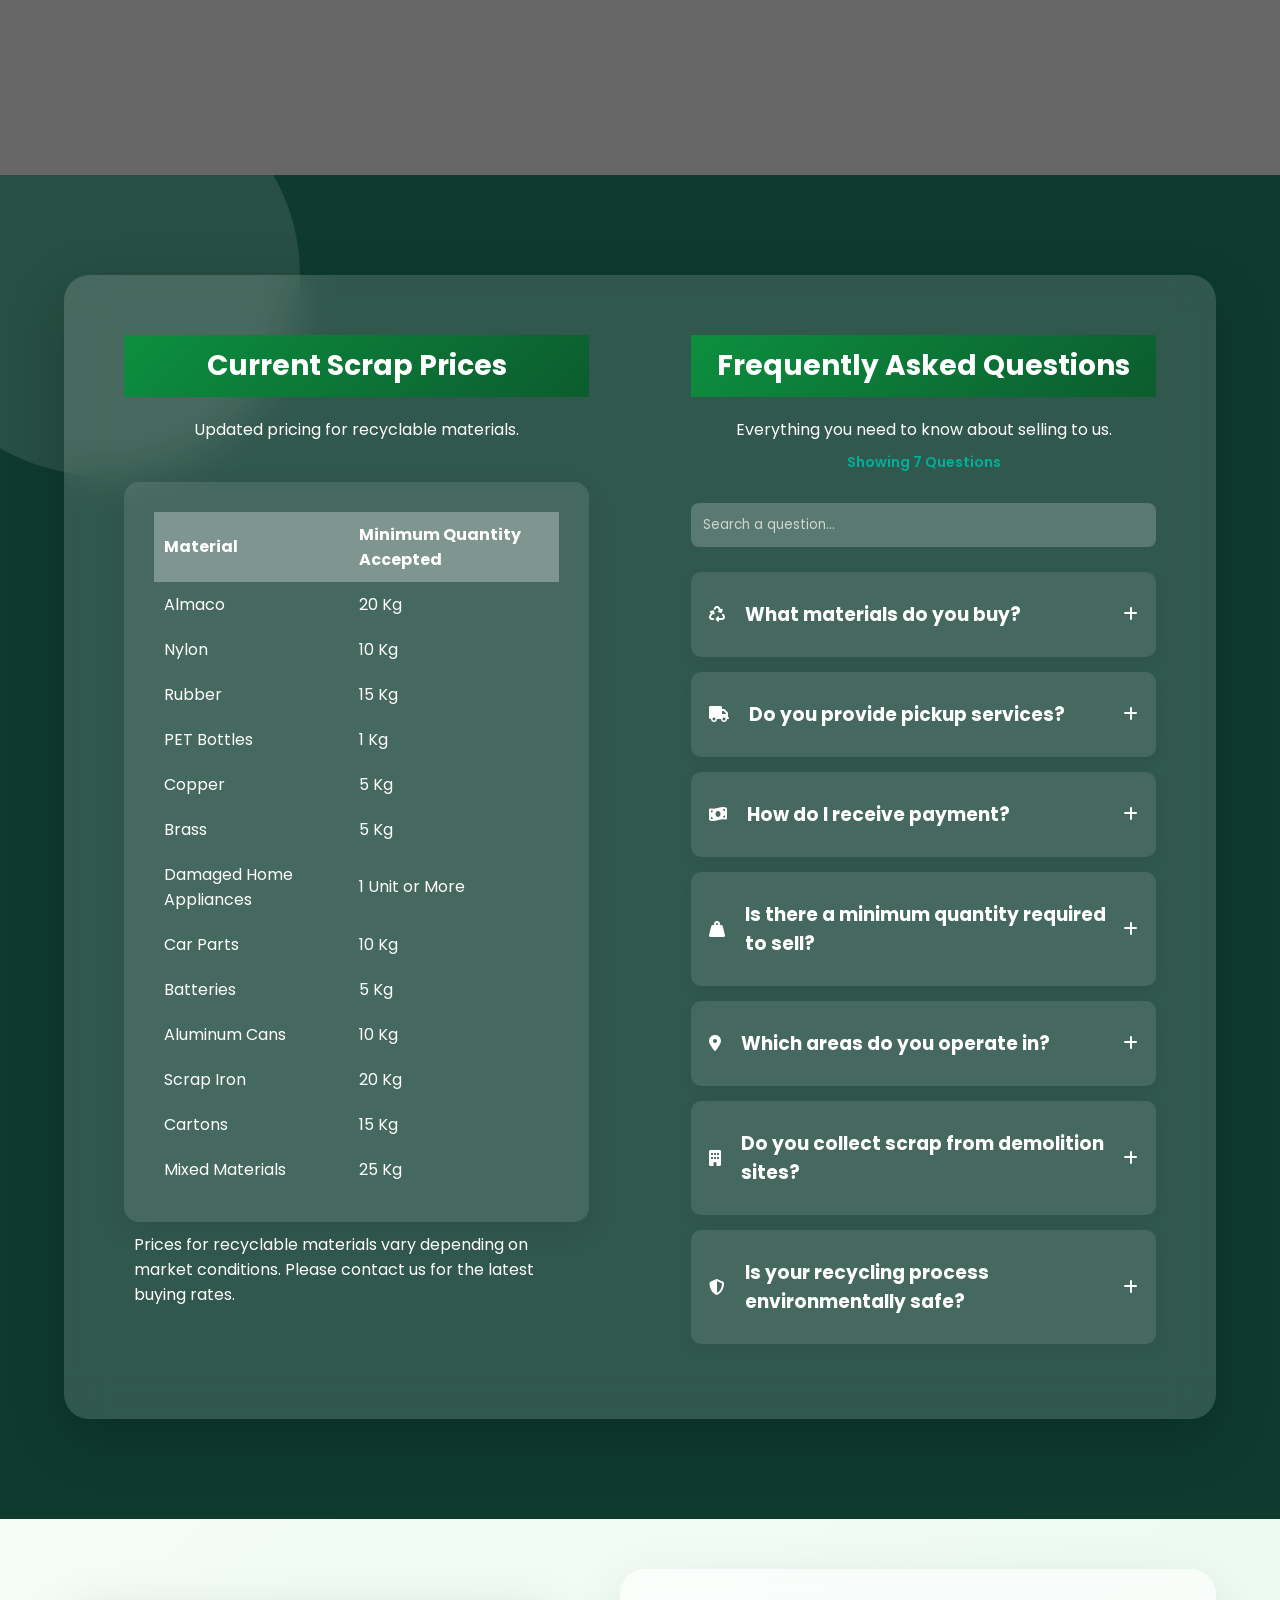
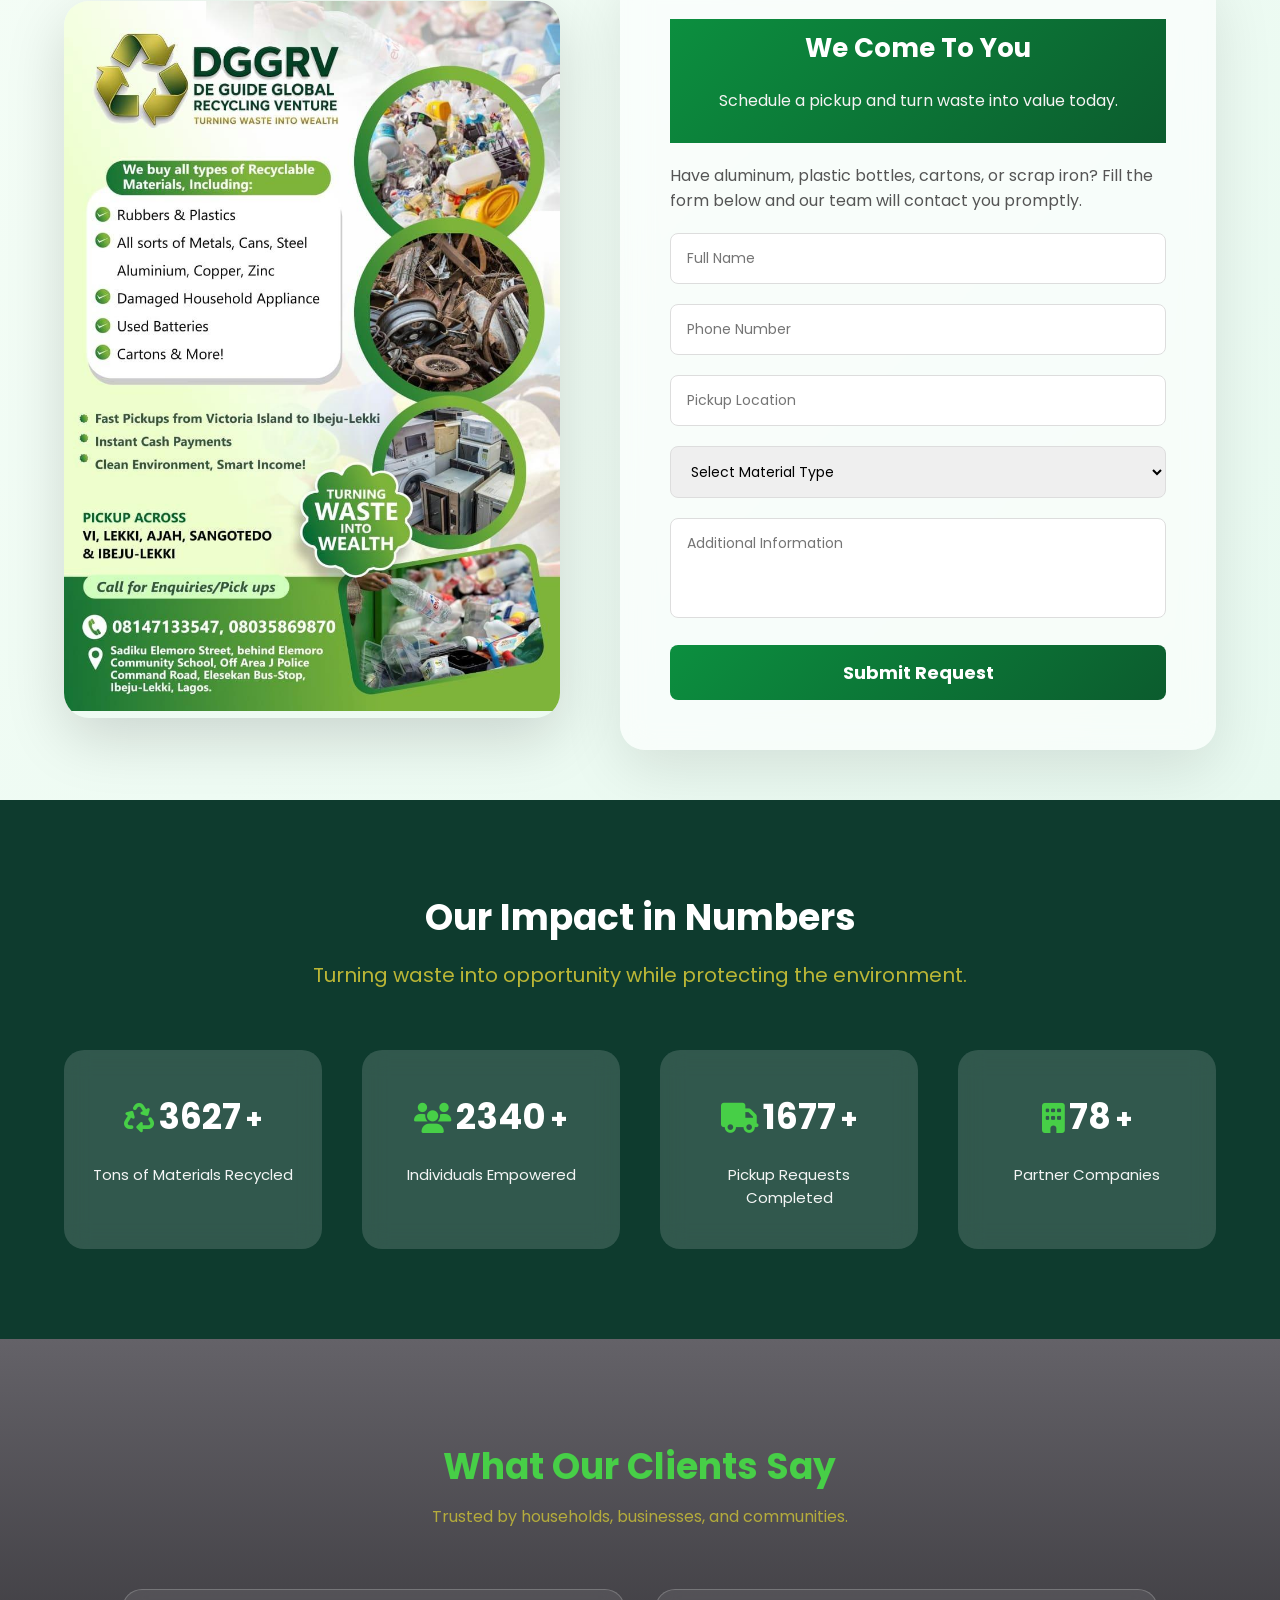
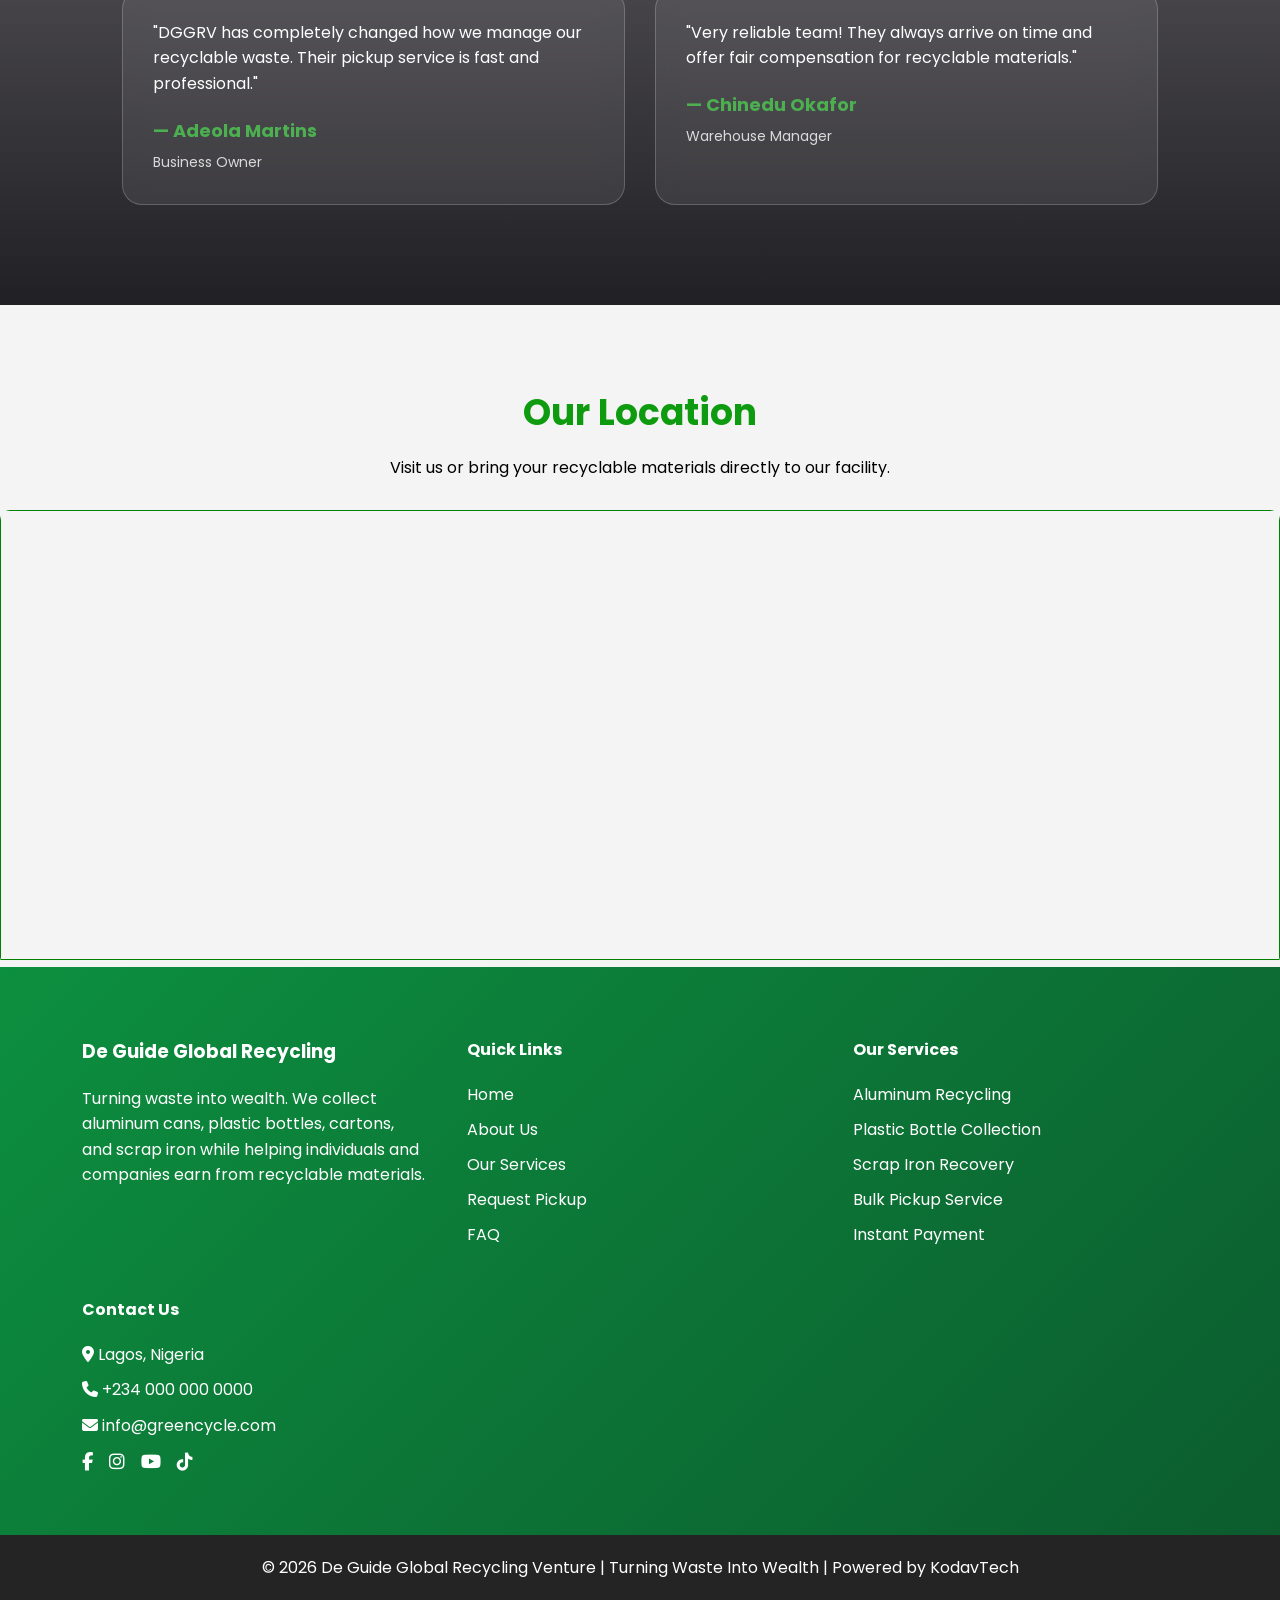
==== commit f31bb2af: "files and folders restructuring" ====
--- a/index.html
+++ b/index.html
@@ -61,7 +61,7 @@
             <span><i class="bx bx-phone-call"></i> +2348035869870</span>
             <span><i class="fas fa-phone"></i> +2348147133547</span>
             <span><i class="fas fa-envelope"></i> deguideglobal@gmail.com</span>
-            <span><i class="fas fa-clock"></i> Mon - Sat: 8:00AM - 6:00PM</span>
+            <span><i class="fas fa-clock"></i> sun - Sun: 8:00AM - 6:00PM</span>
         </div>
 
         <div class="top-socials">
@@ -83,9 +83,9 @@
 
     <ul class="nav-links">
         <li><a href="index.html">Home</a></li>
-        <li><a href="about.html">About</a></li>
-        <li><a href="service.html">Services</a></li>
-        <li><a href="contact.html">Contact</a></li>
+        <li><a href="about/about.html">About</a></li>
+        <li><a href="service/service.html">Services</a></li>
+        <li><a href="contact/contact.html">Contact</a></li>
     </ul>
 
     <div class="menu-toggle">
@@ -156,7 +156,7 @@
         </div>
 
         <div class="about-image">
-            <img src="images/bottles.jpg" alt="">
+            <img src="images/pet-bottles.jpg" alt="">
         </div>
 
     </div>
@@ -254,26 +254,83 @@
                         <thead>
                             <tr>
                                 <th>Material</th>
-                                <th>Price per Kg (₦)</th>
+                                <th>Minimum Quantity Accepted</th>
                             </tr>
                         </thead>
+
                         <tbody>
                             <tr>
+                                <td>Almaco</td>
+                                <td>20 Kg</td>
+                            </tr>
+
+                            <tr>
+                                <td>Nylon</td>
+                                <td>10 Kg</td>
+                            </tr>
+
+                            <tr>
+                                <td>Rubber</td>
+                                <td>15 Kg</td>
+                            </tr>
+
+                            <tr>
+                                <td>PET Bottles</td>
+                                <td>1 Kg</td>
+                            </tr>
+
+                            <tr>
+                                <td>Copper</td>
+                                <td>5 Kg</td>
+                            </tr>
+
+                            <tr>
+                                <td>Brass</td>
+                                <td>5 Kg</td>
+                            </tr>
+
+                            <tr>
+                                <td>Damaged Home Appliances</td>
+                                <td>1 Unit or More</td>
+                            </tr>
+
+                            <tr>
+                                <td>Car Parts</td>
+                                <td>10 Kg</td>
+                            </tr>
+
+                            <tr>
+                                <td>Batteries</td>
+                                <td>5 Kg</td>
+                            </tr>
+
+                            <tr>
                                 <td>Aluminum Cans</td>
-                                <td>850</td>
-                            </tr>
-                            <tr>
-                                <td>Plastic Bottles</td>
-                                <td>300</td>
-                            </tr>
+                                <td>10 Kg</td>
+                            </tr>
+
                             <tr>
                                 <td>Scrap Iron</td>
-                                <td>450</td>
+                                <td>20 Kg</td>
+                            </tr>
+
+                            <tr>
+                                <td>Cartons</td>
+                                <td>15 Kg</td>
+                            </tr>
+
+                            <tr>
+                                <td>Mixed Materials</td>
+                                <td>25 Kg</td>
                             </tr>
                         </tbody>
                     </table>
                 </div>
     
+                <p class="price-note">
+                Prices for recyclable materials vary depending on market conditions.
+                Please contact us for the latest buying rates.
+                </p>
             </div>
     
     
@@ -429,9 +486,6 @@
         <!-- RIGHT SIDE (FORM) -->
         <div class="pickup-content">
 
-            
-            
-
             <div class="pickup-overlay">
                 <h3>We Come To You</h3>
                 <p>Schedule a pickup and turn waste into value today.</p>
@@ -458,10 +512,19 @@
                 <div class="form-group">
                     <select required>
                         <option value="">Select Material Type</option>
+                        
                         <option>Aluminum Cans</option>
-                        <option>Plastic Bottles</option>
+                        <option>Pet Bottles</option>
                         <option>Scrap Iron</option>
                         <option>Cartons</option>
+                        <option>Almaco</option>
+                        <option>Nylon</option>
+                        <option>Rubber</option>
+                        <option>Copper</option>
+                        <option>Brass</option>
+                        <option>Damage home appliances</option>
+                        <option>Car parts</option>
+                        <option>Batteries</option>
                         <option>Mixed Materials</option>
                     </select>
                 </div>
@@ -630,18 +693,11 @@
 
         <!-- Company Info -->
         <div class="footer-col">
-            <h3>GreenCycle Recycling</h3>
+            <h3>De Guide Global Recycling</h3>
             <p>
                 Turning waste into wealth. We collect aluminum cans, plastic bottles, cartons, 
                 and scrap iron while helping individuals and companies earn from recyclable materials.
             </p>
-
-            <div class="footer-socials">
-                <a href="#"><i class="fab fa-facebook-f"></i></a>
-                <a href="#"><i class="fab fa-instagram"></i></a>
-                <a href="#"><i class="fab fa-youtube"></i></a>
-                <a href="#"><i class="fab fa-tiktok"></i></a>
-            </div>
         </div>
 
         <!-- Quick Links -->
@@ -675,25 +731,28 @@
             <p><i class="fas fa-phone"></i> +234 000 000 0000</p>
             <p><i class="fas fa-envelope"></i> info@greencycle.com</p>
 
-            <form class="newsletter">
-                <input type="email" placeholder="Subscribe to newsletter">
-                <button type="submit">Subscribe</button>
-            </form>
+            <div class="footer-socials">
+                <a href="#"><i class="fab fa-facebook-f"></i></a>
+                <a href="#"><i class="fab fa-instagram"></i></a>
+                <a href="#"><i class="fab fa-youtube"></i></a>
+                <a href="#"><i class="fab fa-tiktok"></i></a>
+            </div>
         </div>
 
     </div>
 
 </footer>
 
-<!-- Back to Top Button -->
-<button id="backToTop"><i class="fas fa-arrow-up"></i></button>
-
+<!-- WHATSAPP -->
+<a href="https://wa.me/2340000000000" class="whatsapp-btn" target="_blank">
+    <i class="fa-brands fa-whatsapp"></i>
+</a>
 
 
 
 <!-- ================= BOTTOM FOOTER ================= -->
 <footer>
-    <p>© 2026 GreenCycle Recycling | Turning Waste Into Wealth | Powered by KodavTech</p>
+    <p>© 2026 De Guide Global Recycling Venture | Turning Waste Into Wealth | Powered by KodavTech</p>
 </footer>
 
 
--- a/style.css
+++ b/style.css
@@ -17,7 +17,7 @@
     --color2: #47cf47;
     --color3: #26196e;
     --color4: #a03318;
-
+    --primary: #0e3b2e;
 }
 
 
@@ -415,8 +415,8 @@
 
 /* ================= PARALLAX BANNER ================= */
 .banner {
-    height: 70vh;
-    background: url("images/recycle.jpg") center/cover fixed;
+    height: 90vh;
+    background: url("images/PET-bottle-recycling-1024x585.avif") center/cover fixed;
     position: relative;
     display: flex;
     align-items: center;
@@ -528,7 +528,7 @@
 
 .price-faq-section {
     padding: 100px 0;
-    background: var(--bg2);
+    background: var(--primary);
     position: relative;
     overflow: hidden;
 }
@@ -973,7 +973,7 @@
 
 .pro-counter-section {
     padding: 90px 0;
-    background: var(--bg2);
+    background: var(--primary);
     color: white;
     text-align: center;
     position: relative;
@@ -1054,7 +1054,7 @@
 
 .testimonials {
     padding: 100px 5%;
-    background: linear-gradient(135deg, #0f2027, #203a43, #2c5364);
+    background: linear-gradient(#646268, #212024);
     color: #fff;
     overflow: hidden;
 }
@@ -1262,32 +1262,32 @@
     cursor: pointer;
 }
 
-
-
-/* Back To Top Button */
-#backToTop {
-    position: fixed;
-    bottom: 30px;
-    right: 30px;
-    background: linear-gradient(135deg, #0c8f3f, #0c5c2e);
-    color: white;
-    border: none;
-    padding: 12px 15px;
-    border-radius: 50%;
-    cursor: pointer;
-    display: none;
-    transition: 0.3s;
-}
-
-#backToTop:hover {
-    transform: scale(1.1);
-}
-
-
 /* ========== BOTTOM FOOTER ========== */
 footer{
     background: #242424;
     color:white;
     text-align:center;
     padding:20px;
+}
+
+
+
+
+
+
+/* WHATSAPP */
+.whatsapp-btn {
+    position: fixed;
+    bottom: 25px;
+    right: 25px;
+    background: linear-gradient(135deg, #0c8f3f, #0c5c2e);
+    width: 55px;
+    height: 55px;
+    border-radius: 50%;
+    display: flex;
+    align-items: center;
+    justify-content: center;
+    color: white;
+    font-size: 24px;
+    box-shadow: 0 10px 25px rgba(0,0,0,0.2);
 }
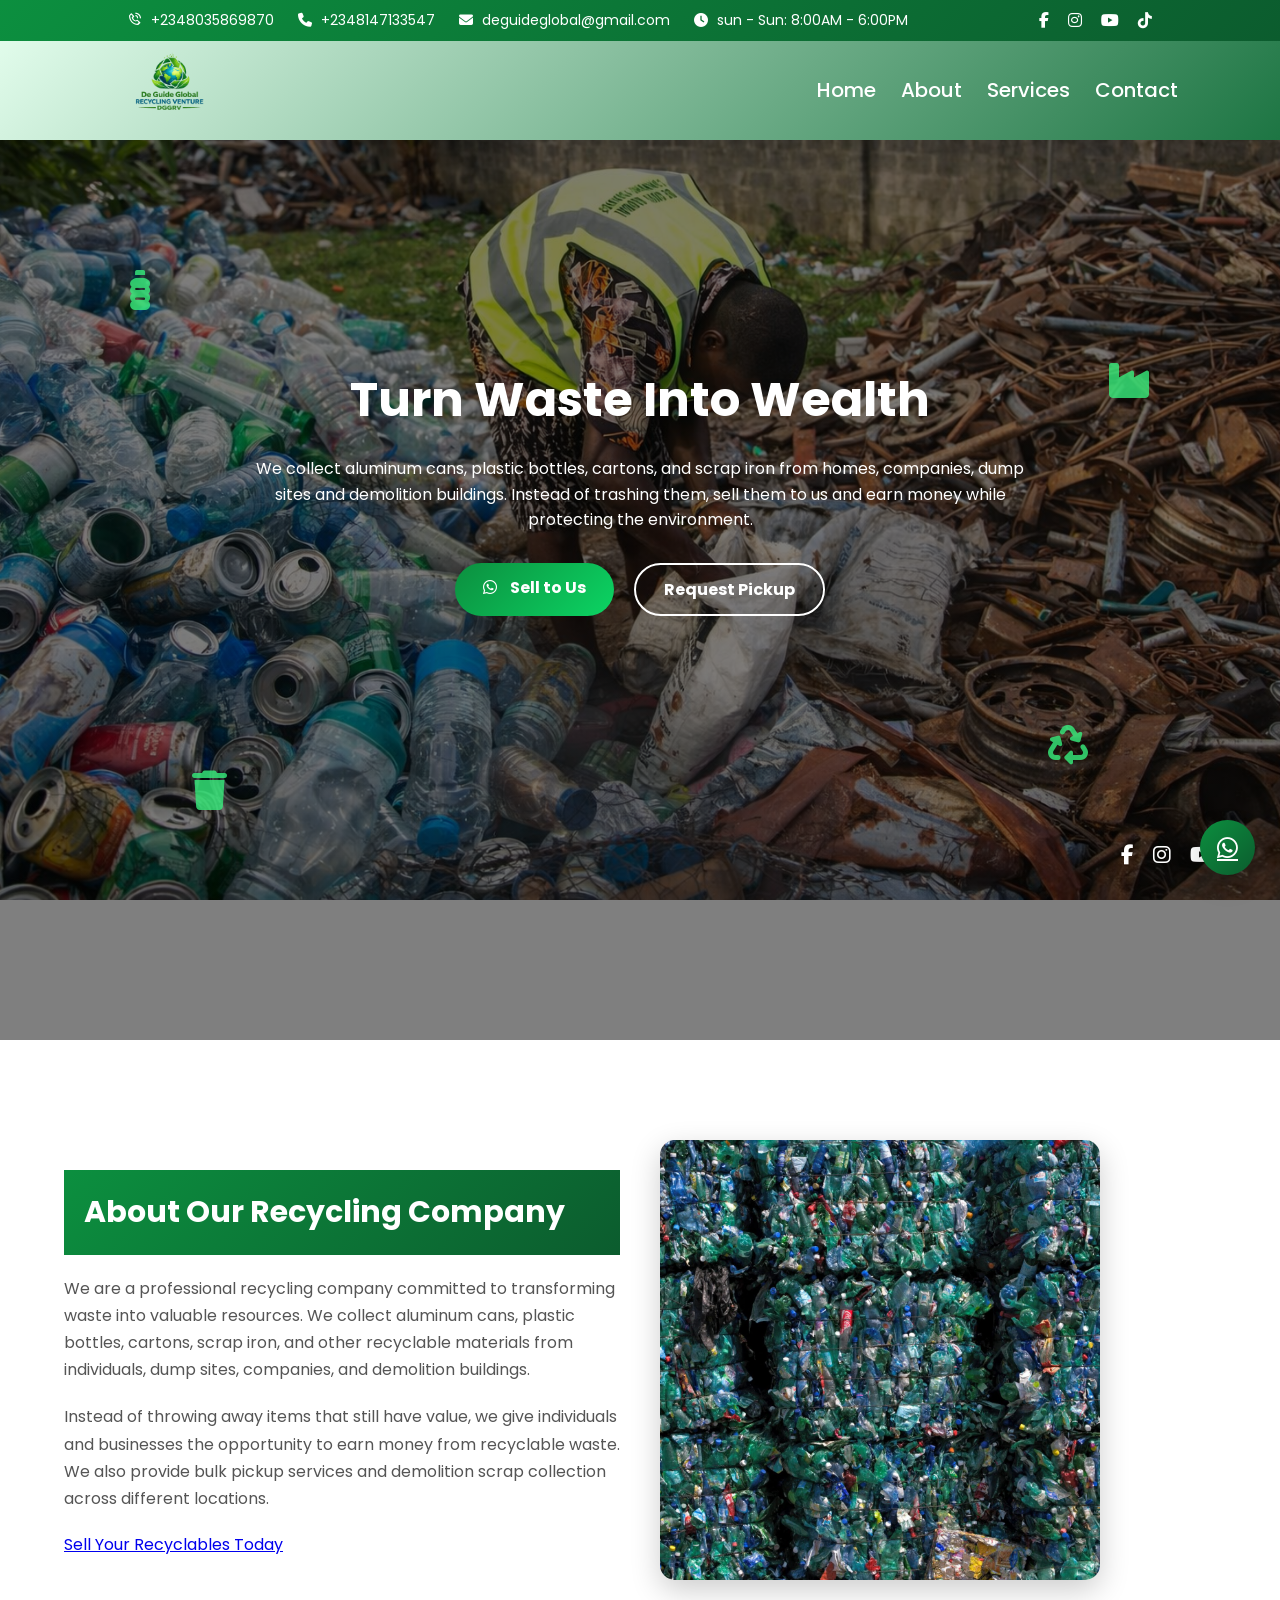
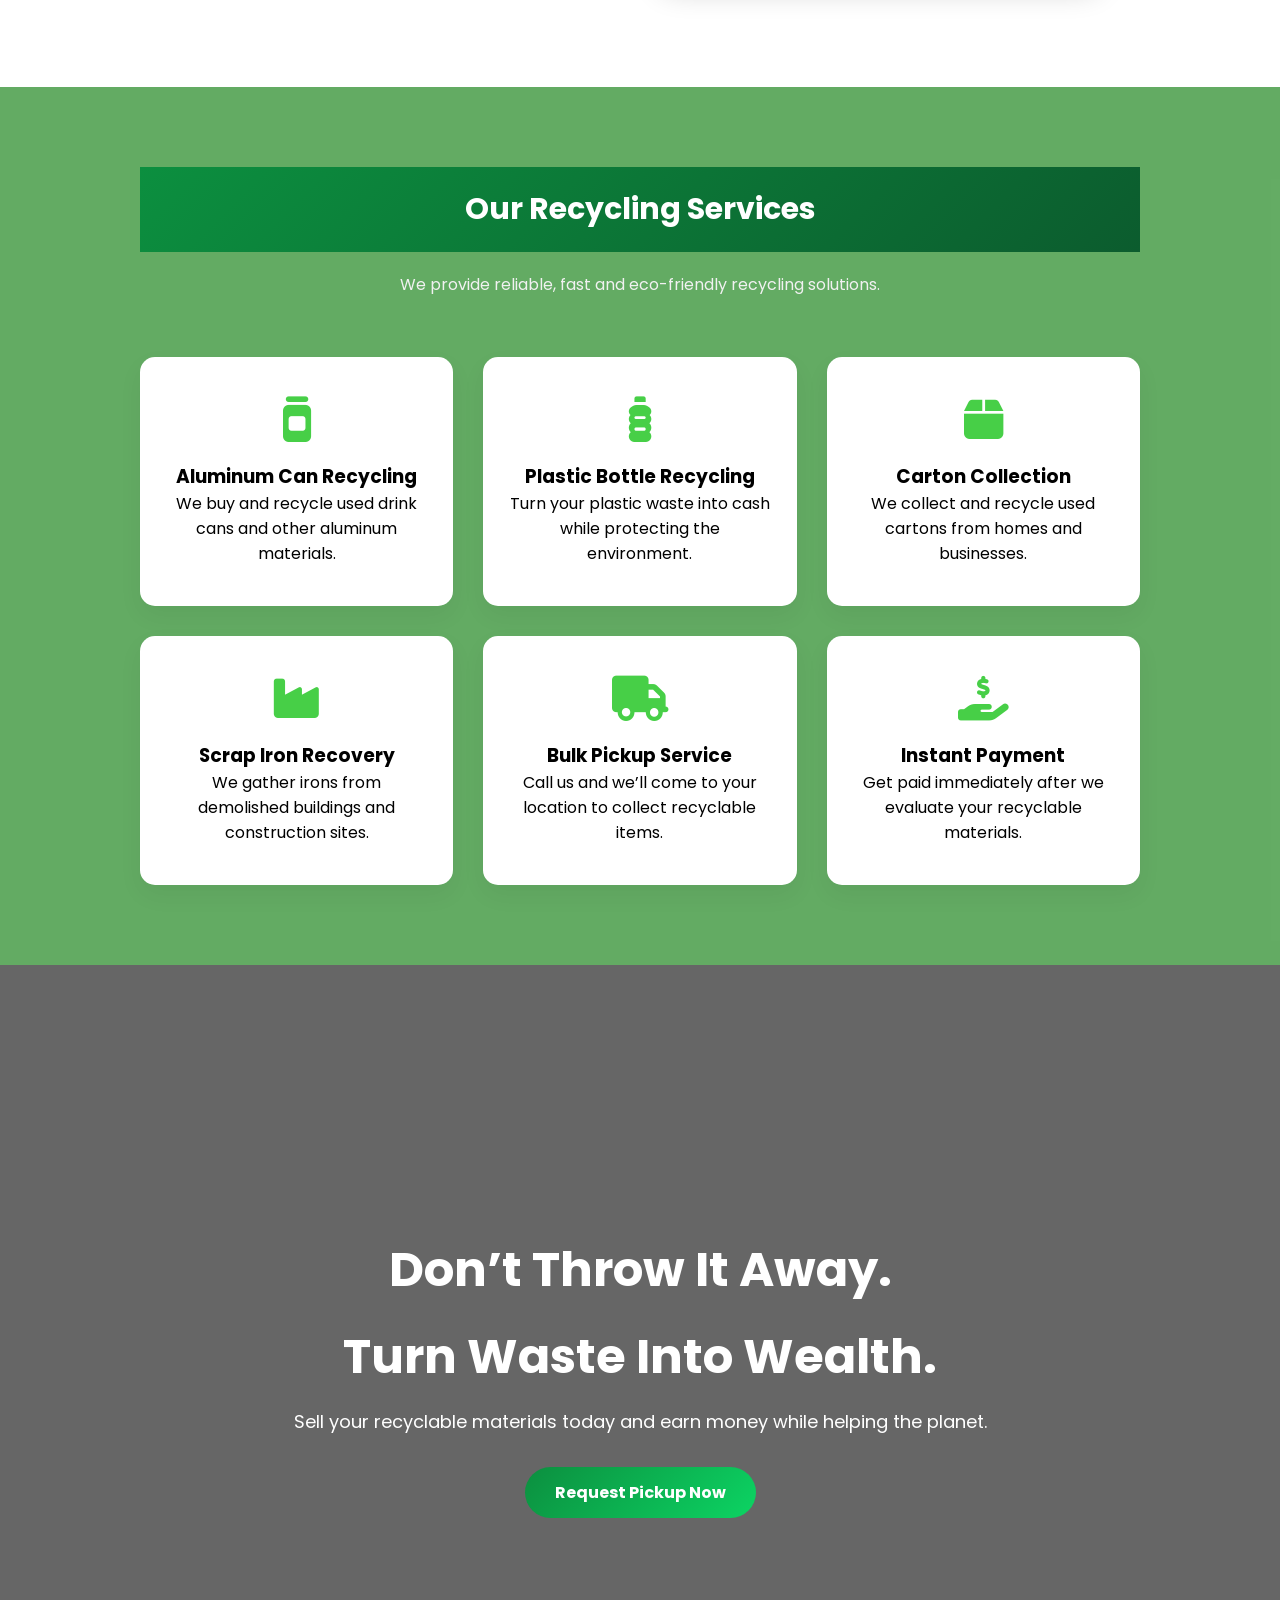
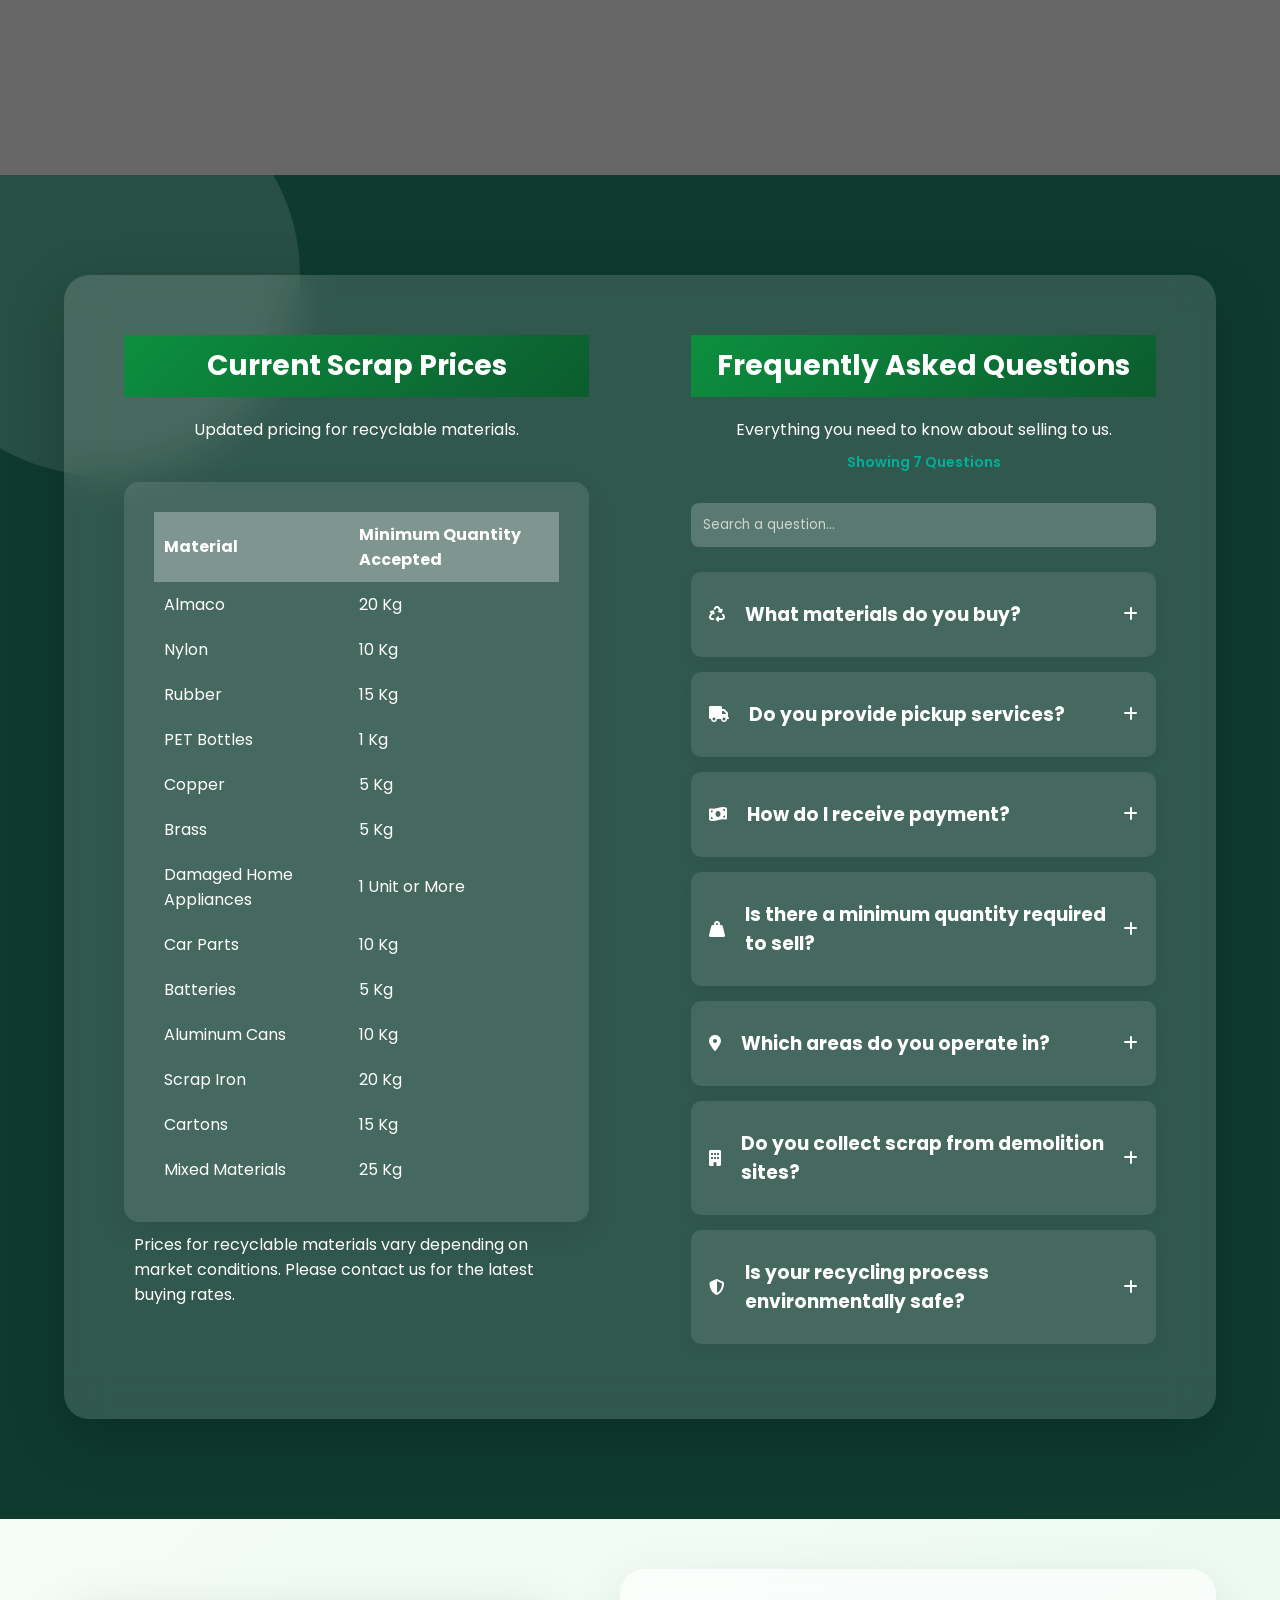
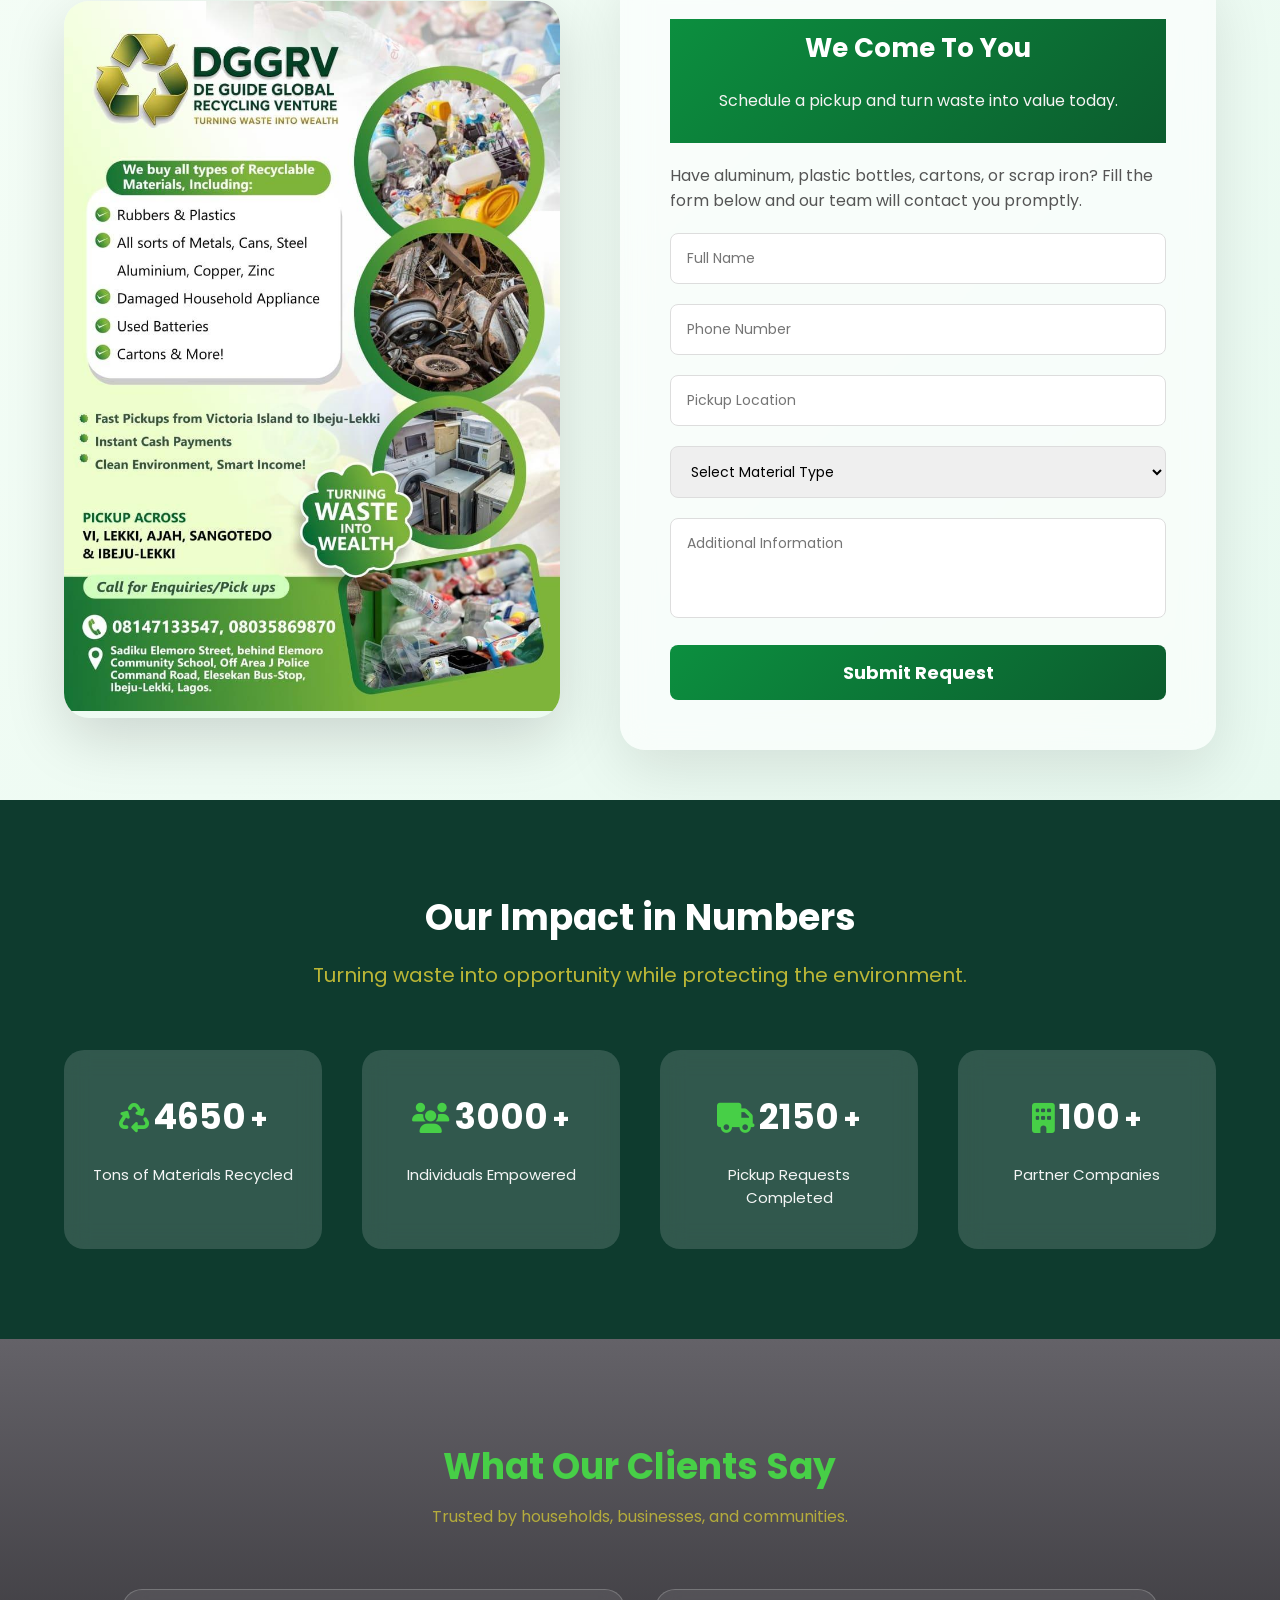
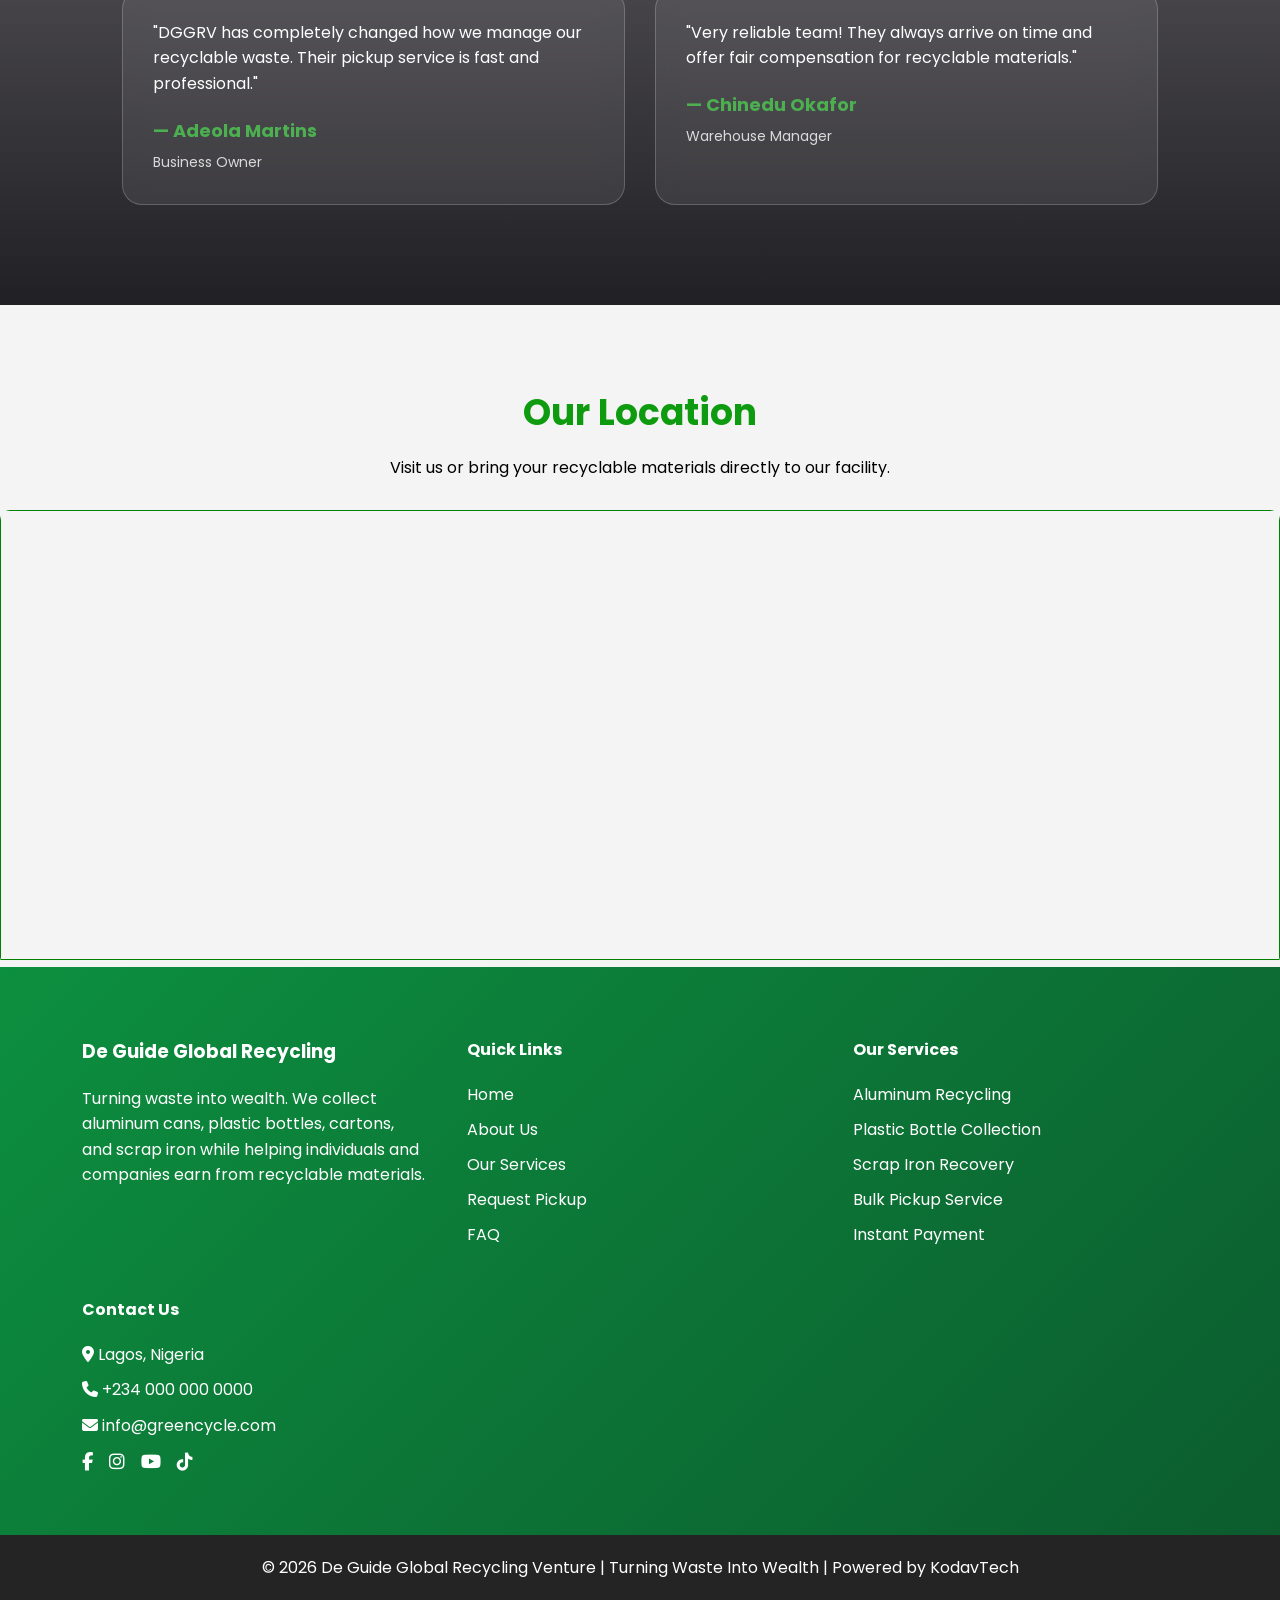
==== commit c0f050b0: "fixing the icon link for every pages" ====
--- a/index.html
+++ b/index.html
@@ -65,10 +65,10 @@
         </div>
 
         <div class="top-socials">
-            <a href="#"><i class="fab fa-facebook-f"></i></a>
-            <a href="#"><i class="fab fa-instagram"></i></a>
-            <a href="#"><i class="fab fa-youtube"></i></a>
-            <a href="#"><i class="fab fa-tiktok"></i></a>
+            <a href="https://www.facebook.com/share/1HgE98xXUM/" target="_blank" ><i class="fab fa-facebook-f"></i></a>
+            <a href="https://www.facebook.com/share/1Ff4oQ9z7i/" target="_blank"><i class="fab fa-instagram"></i></a>
+            <a href="https://youtube.com/@deguideglobalrecyclingventured?si=KDK-xpLw7qaO7vWM" target="_blank"><i class="fab fa-youtube"></i></a>
+            <a href="https://www.tiktok.com/@deguideglobalrecycling?_r=1&_t=ZS-94PiM4ZhW7A" target="_blank"><i class="fab fa-tiktok"></i></a>
         </div>
 
     </div>
@@ -123,10 +123,10 @@
 
     <!-- Social Icons -->
     <div class="social-icons">
-        <a href="#"><i class="fab fa-facebook-f"></i></a>
-        <a href="#"><i class="fab fa-instagram"></i></a>
-        <a href="#"><i class="fab fa-youtube"></i></a>
-        <a href="#"><i class="fab fa-tiktok"></i></a>
+        <a href="https://www.facebook.com/share/1HgE98xXUM/" target="_blank" ><i class="fab fa-facebook-f"></i></a>
+        <a href="https://www.facebook.com/share/1Ff4oQ9z7i/" target="_blank"><i class="fab fa-instagram"></i></a>
+        <a href="https://youtube.com/@deguideglobalrecyclingventured?si=KDK-xpLw7qaO7vWM" target="_blank"><i class="fab fa-youtube"></i></a>
+        <a href="https://www.tiktok.com/@deguideglobalrecycling?_r=1&_t=ZS-94PiM4ZhW7A" target="_blank"><i class="fab fa-tiktok"></i></a>
     </div>
 
 </header>
@@ -732,10 +732,10 @@
             <p><i class="fas fa-envelope"></i> info@greencycle.com</p>
 
             <div class="footer-socials">
-                <a href="#"><i class="fab fa-facebook-f"></i></a>
-                <a href="#"><i class="fab fa-instagram"></i></a>
-                <a href="#"><i class="fab fa-youtube"></i></a>
-                <a href="#"><i class="fab fa-tiktok"></i></a>
+                <a href="https://www.facebook.com/share/1HgE98xXUM/" target="_blank" ><i class="fab fa-facebook-f"></i></a>
+                <a href="https://www.facebook.com/share/1Ff4oQ9z7i/" target="_blank"><i class="fab fa-instagram"></i></a>
+                <a href="https://youtube.com/@deguideglobalrecyclingventured?si=KDK-xpLw7qaO7vWM" target="_blank"><i class="fab fa-youtube"></i></a>
+                <a href="https://www.tiktok.com/@deguideglobalrecycling?_r=1&_t=ZS-94PiM4ZhW7A" target="_blank"><i class="fab fa-tiktok"></i></a>
             </div>
         </div>
 
@@ -744,7 +744,7 @@
 </footer>
 
 <!-- WHATSAPP -->
-<a href="https://wa.me/2340000000000" class="whatsapp-btn" target="_blank">
+<a href="https://wa.me/+2348147133547" class="whatsapp-btn" target="_blank">
     <i class="fa-brands fa-whatsapp"></i>
 </a>
 
--- a/style.css
+++ b/style.css
@@ -400,7 +400,7 @@
 .service-card i {
     font-size: 45px;
     margin-bottom: 20px;
-    color: #00b09b;
+    color: var(--color2);
 }
 
 .service-card:hover {
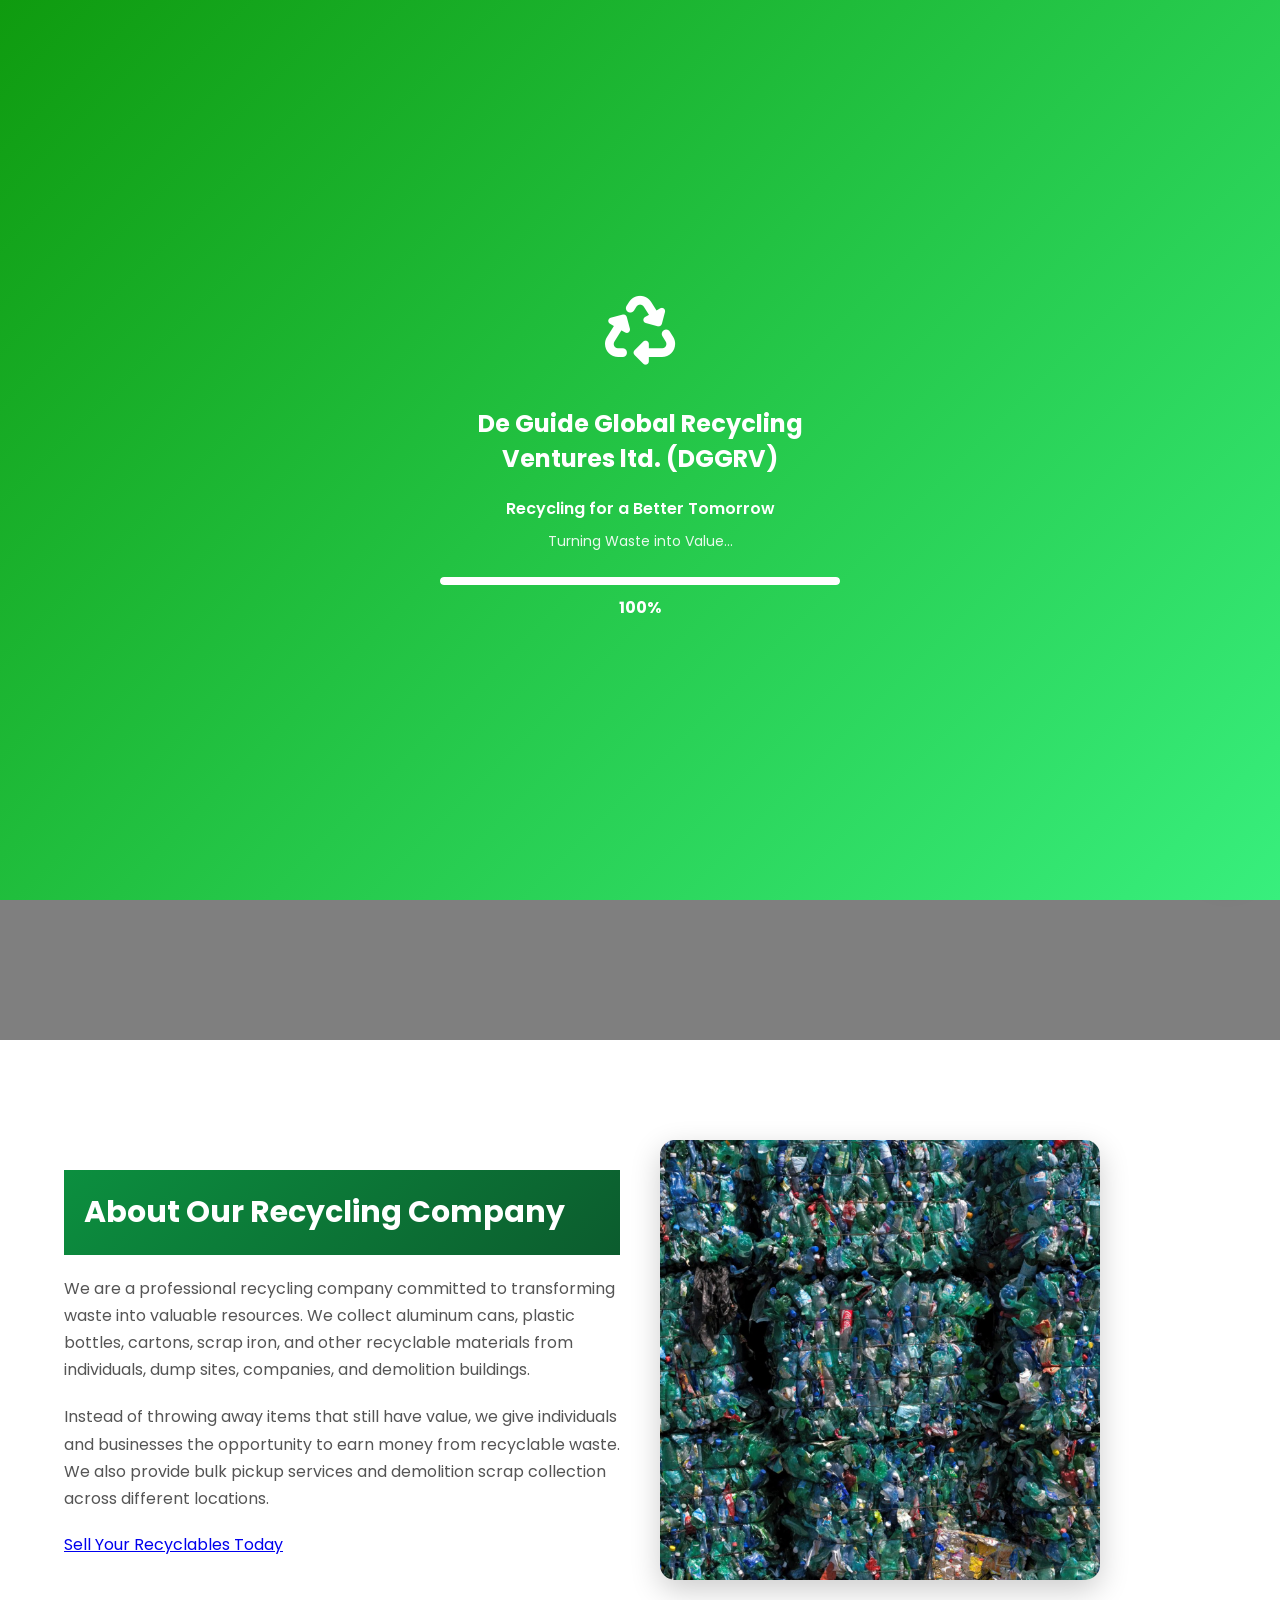
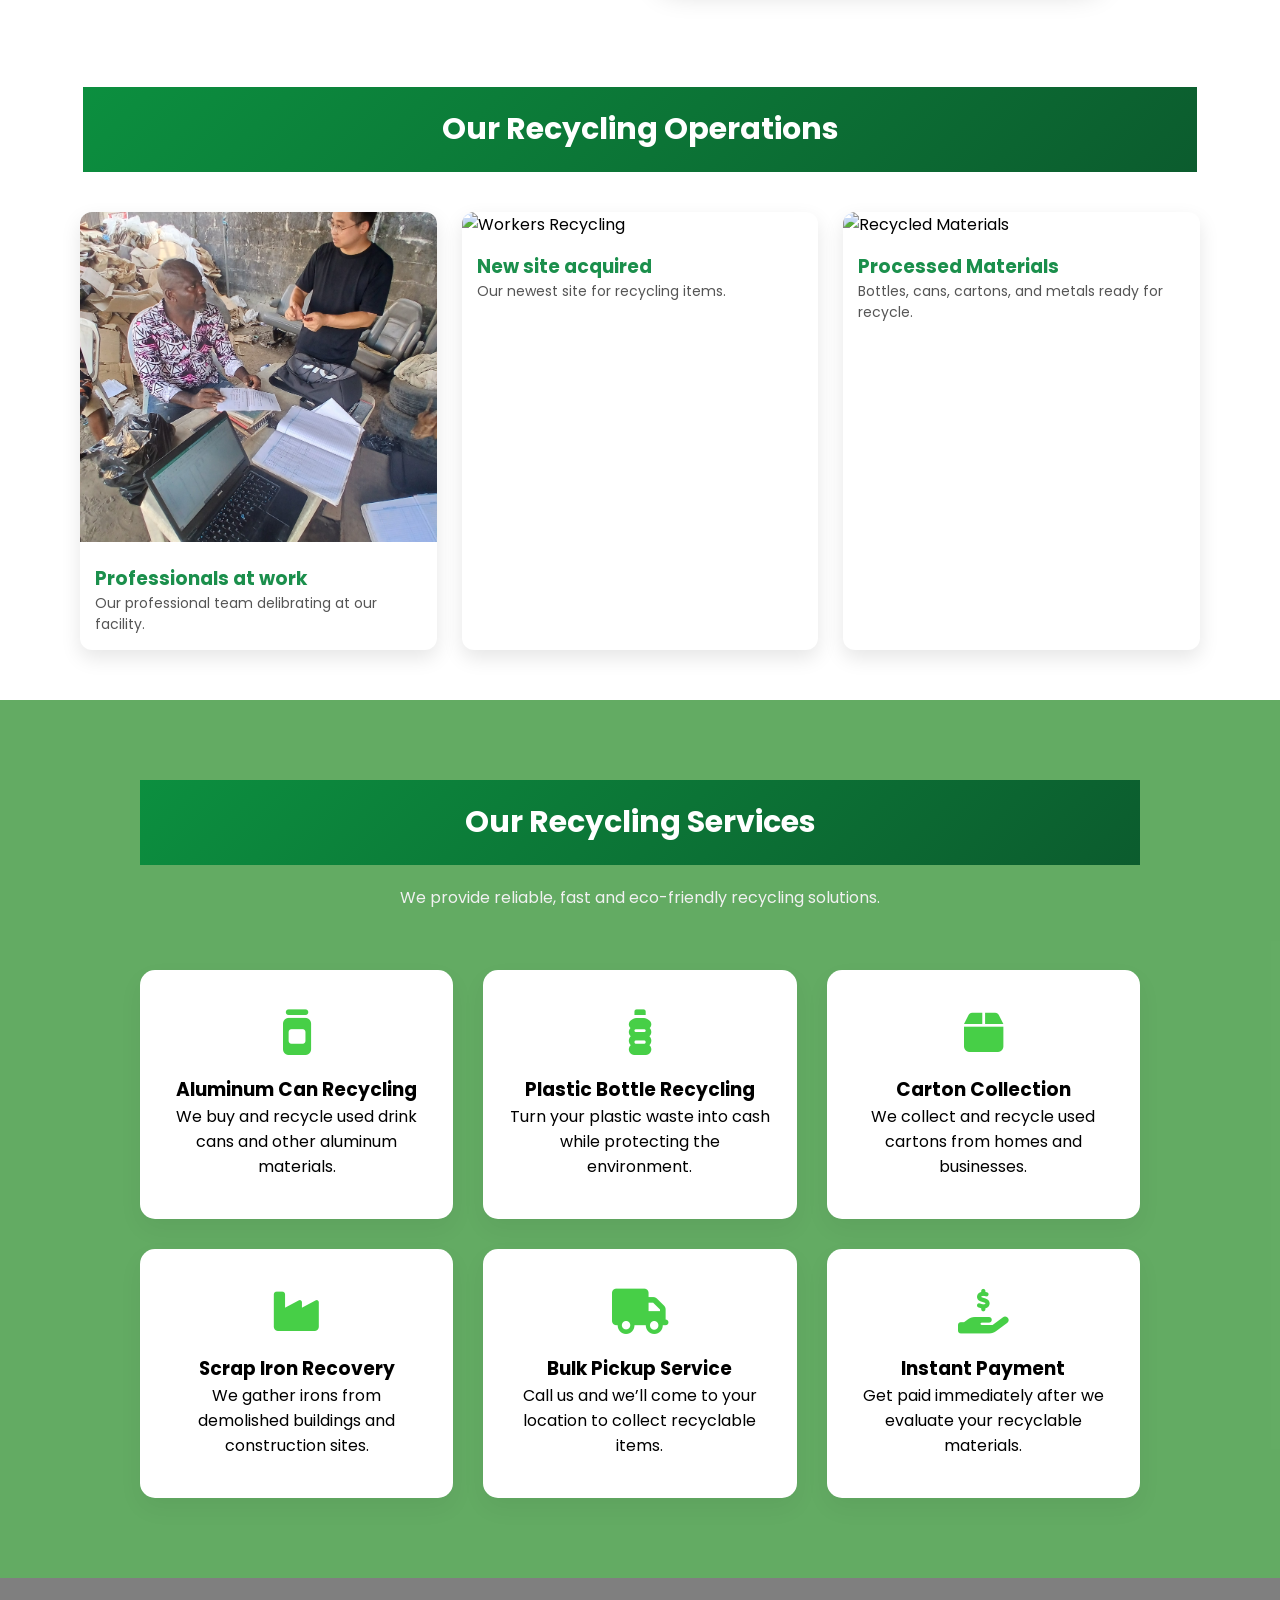
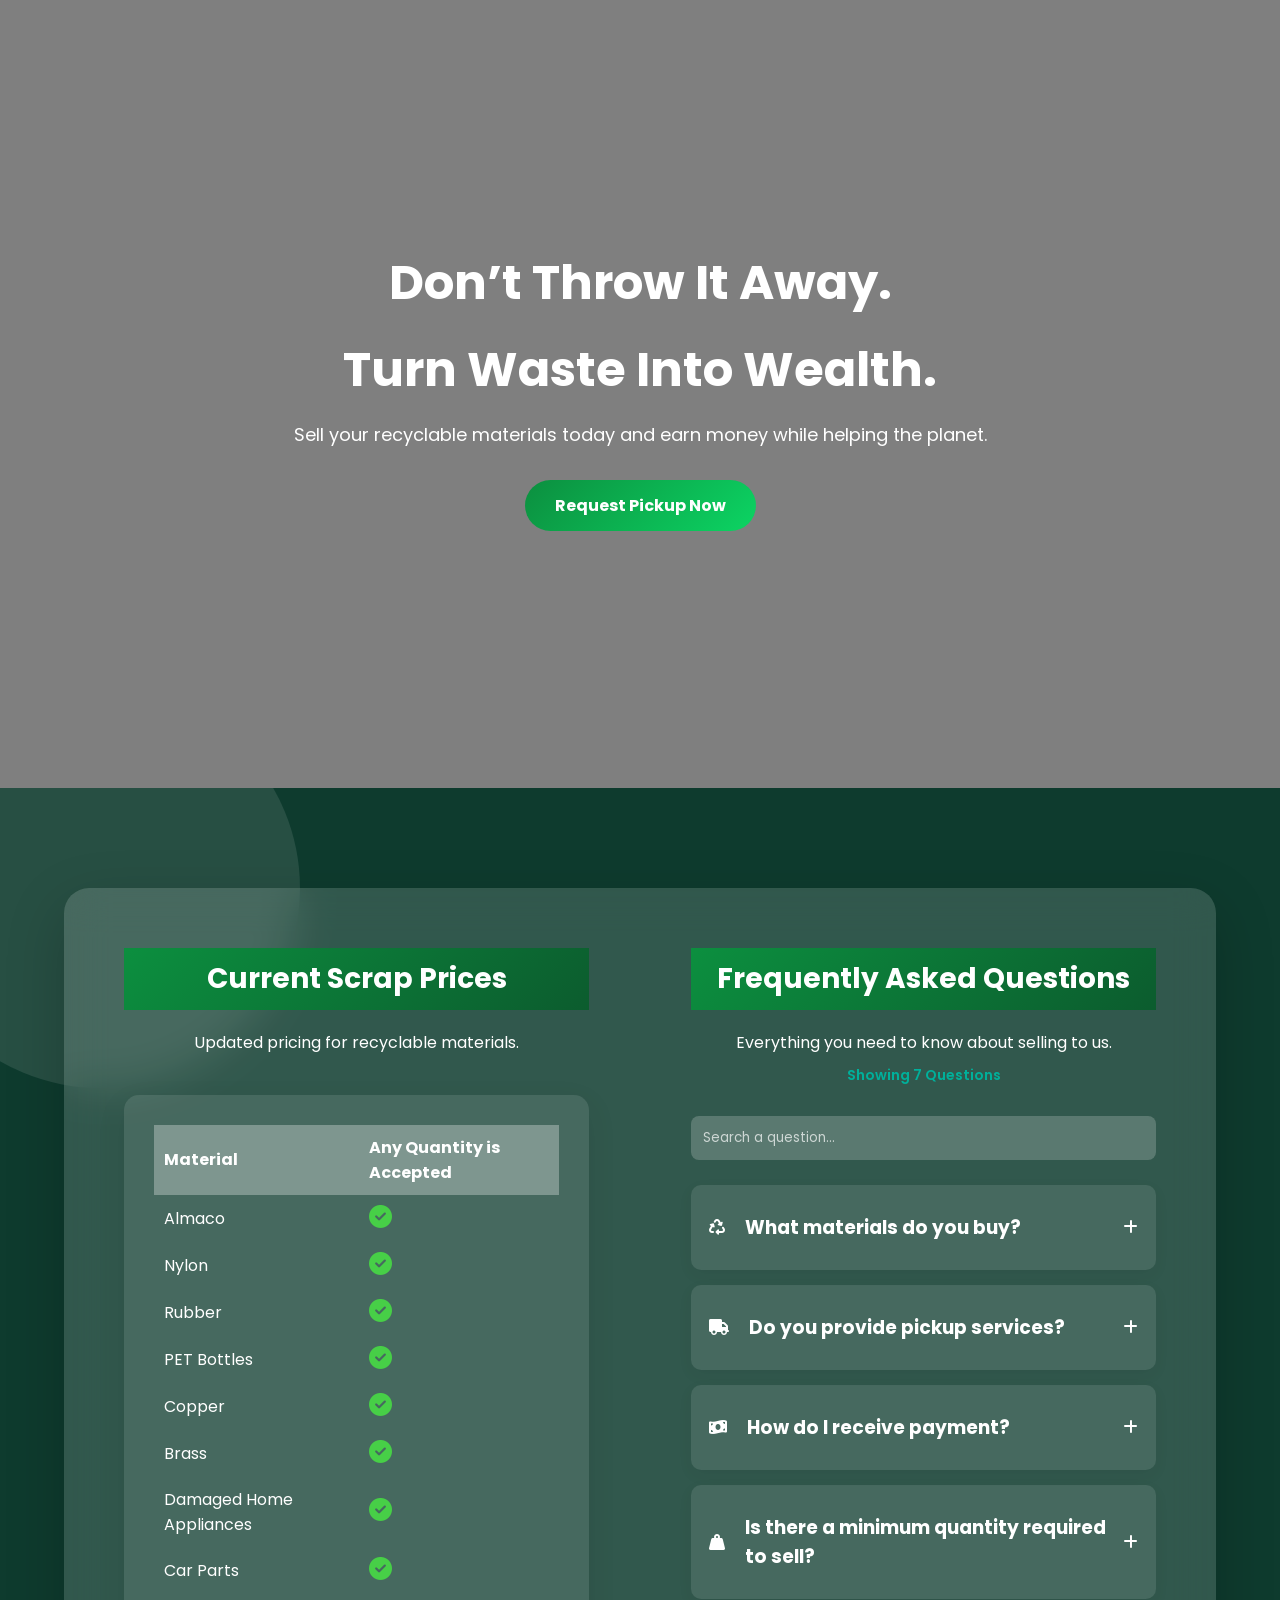
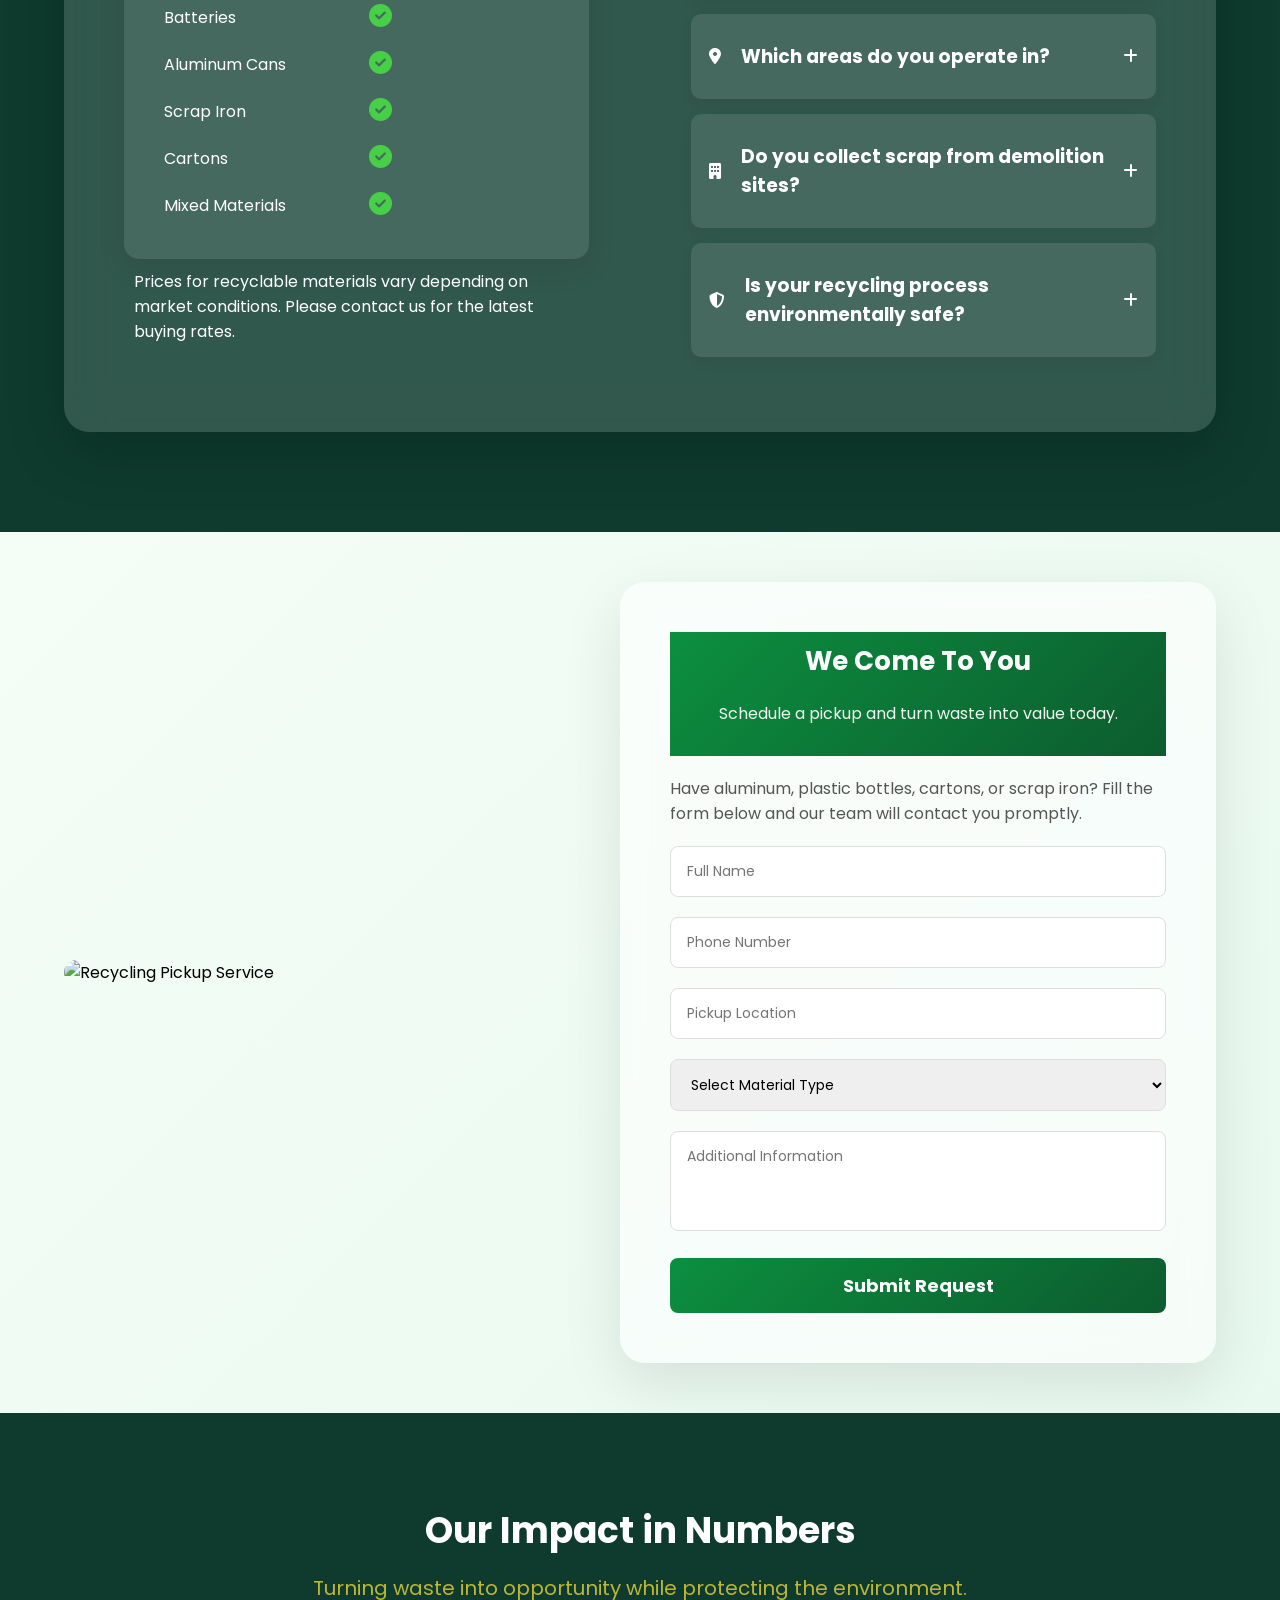
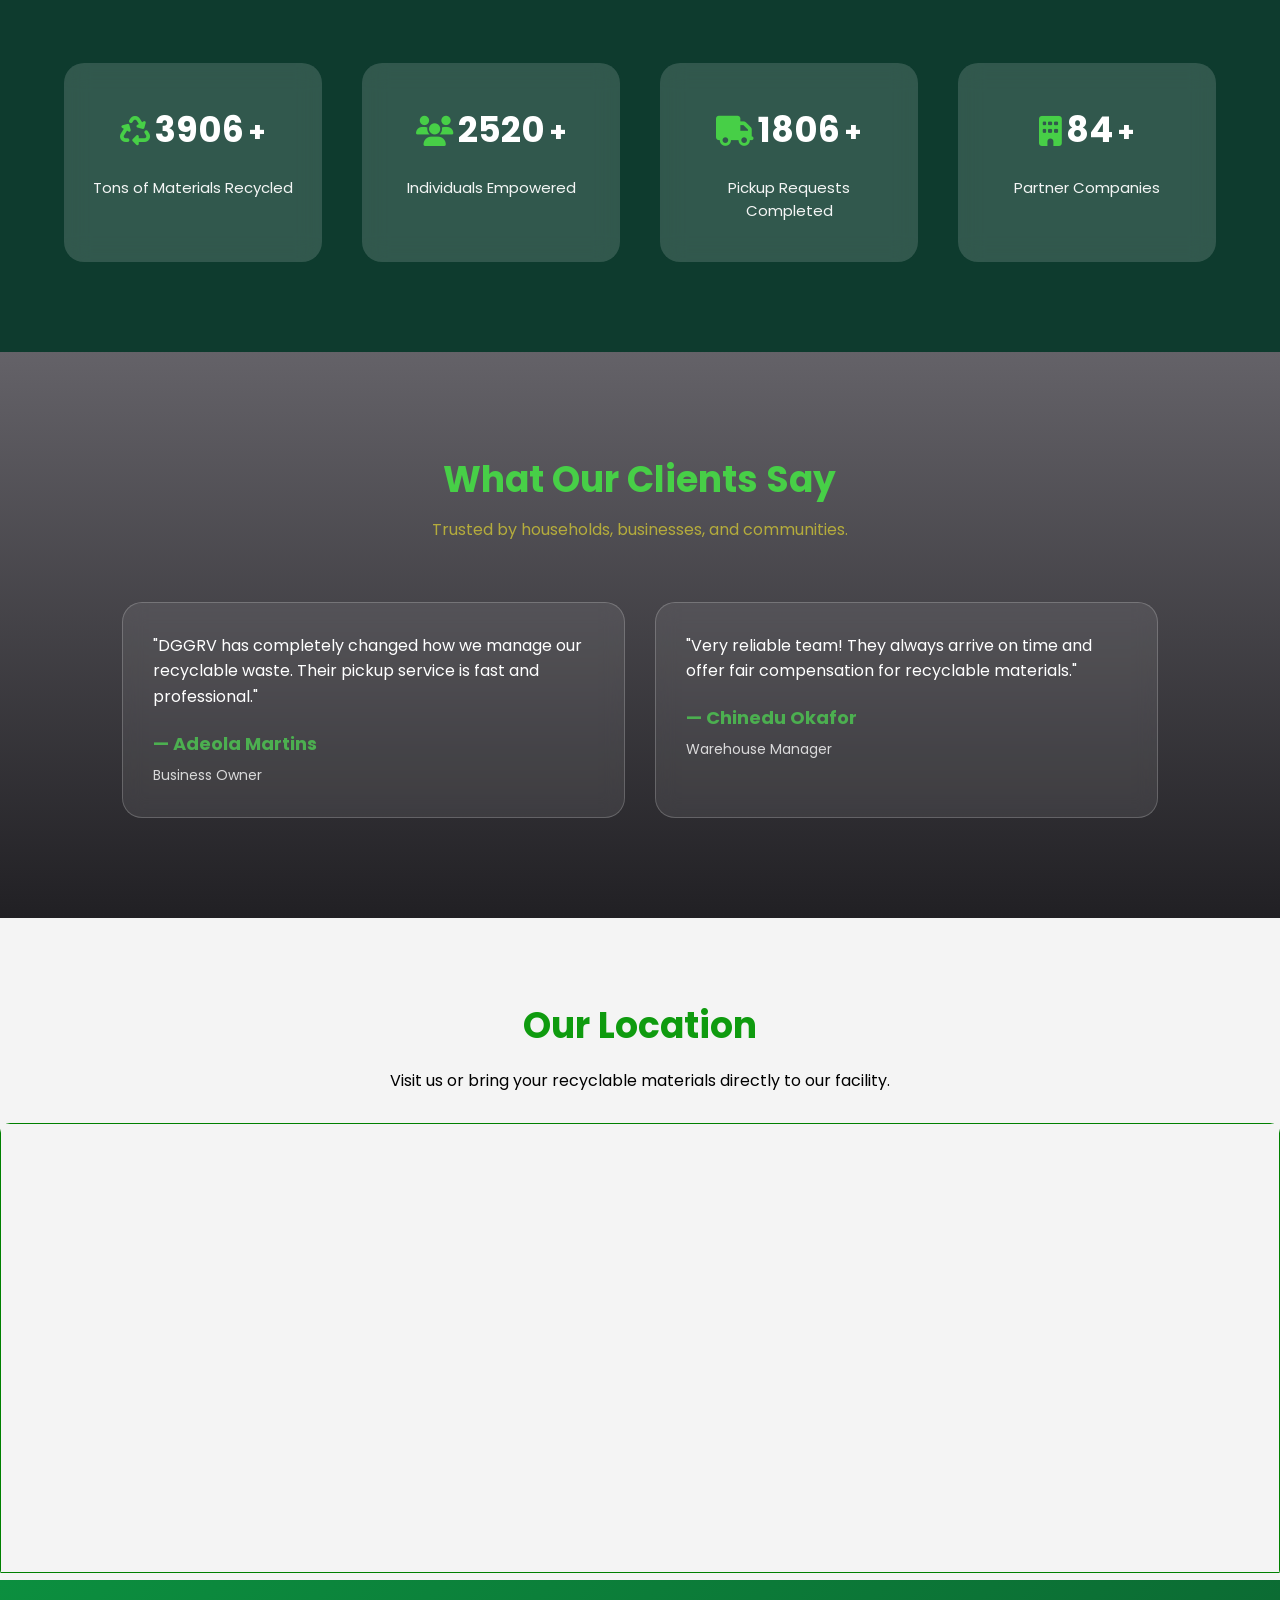
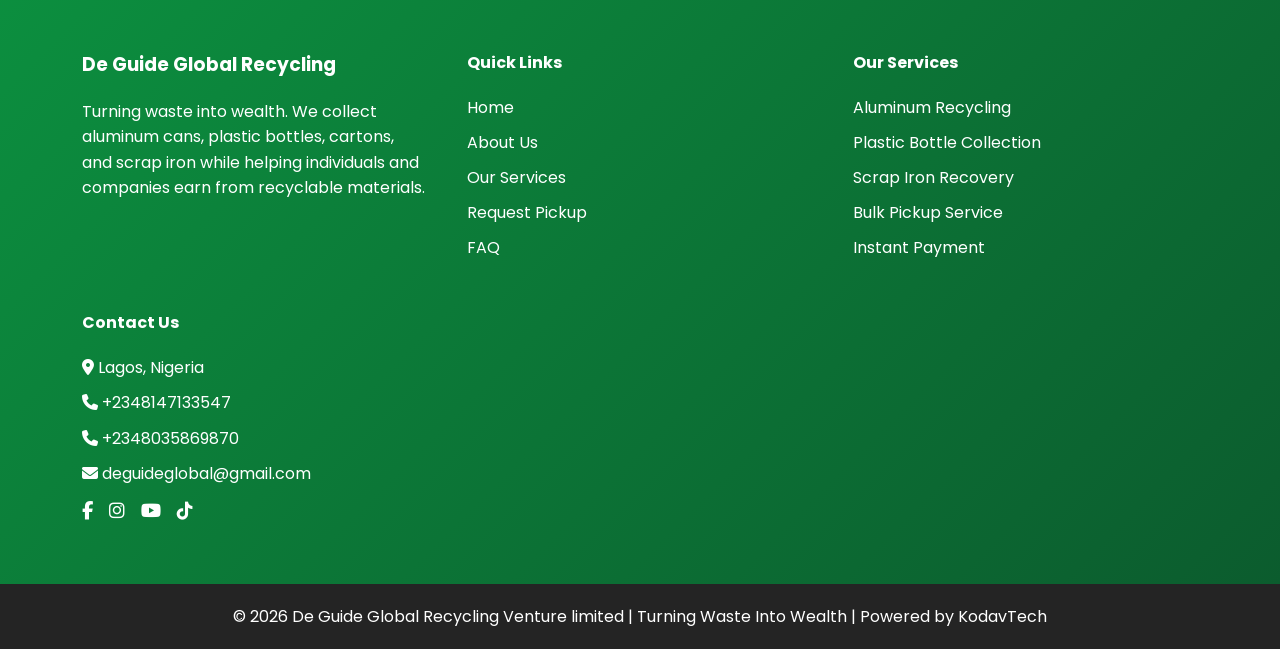
==== commit 68c154aa: "adding favicon and some other minor stuffs" ====
--- a/index.html
+++ b/index.html
@@ -5,6 +5,9 @@
     <meta name="viewport" content="width=device-width, initial-scale=1.0">
 
     <title>Best Recycling Company | De GUIDE GLOBAL RECYCLING VENTURE DGGRV</title>
+
+    <!-- favicon -->
+    <link rel="shortcut icon" href="images/favicon-with-bg.png" type="image/x-icon">
 
     <!-- Google Font -->
     <link href="https://fonts.googleapis.com/css2?family=Poppins:wght@300;400;500;600;700&display=swap" rel="stylesheet">
@@ -97,7 +100,7 @@
 <header class="hero">
 
     <div class="hero-content">
-        <h1>Turn Waste Into Wealth</h1>
+        <h1>Turning Waste Into Wealth</h1>
         <p>
             We collect aluminum cans, plastic bottles, cartons, and scrap iron 
             from homes, companies, dump sites and demolition buildings. 
@@ -109,7 +112,7 @@
             <a href="https://wa.me/+2348035869870" class="btn primary">
                 <i class="fab fa-whatsapp"></i> Sell to Us
             </a>
-            <a href="#" class="btn outline">Request Pickup</a>
+            <a href="#pickup" class="btn outline">Request Pickup</a>
         </div>
     </div>
 
@@ -164,6 +167,56 @@
 
 
 
+
+<section class="image-section-with-lightbox">
+
+    <div class="section-title-lightbox">
+        <h2>Our Recycling Operations</h2>
+    </div>
+
+    <div class="card-container">
+
+        <div class="card">
+            <img src="images/white.jpg" alt="Recycling Plant">
+            <div class="card-content">
+                <h3>Professionals at work</h3>
+                <p>Our professional team delibrating at our facility.</p>
+            </div>
+        </div>
+
+        <div class="card">
+            <img src="images/new-site.jpg" alt="Workers Recycling">
+            <div class="card-content">
+                <h3>New site acquired</h3>
+                <p>Our newest site for recycling items.</p>
+            </div>
+        </div>
+
+        <div class="card">
+            <img src="images/items-for-recycle.jpg" alt="Recycled Materials">
+            <div class="card-content">
+                <h3>Processed Materials</h3>
+                <p>Bottles, cans, cartons, and metals ready for recycle.</p>
+            </div>
+        </div>
+
+    </div>
+
+    <!-- Lightbox -->
+    <div class="lightbox" id="lightbox">
+        <img src="" id="lightbox-img">
+    </div>
+
+</section>
+
+
+
+
+
+
+
+
+
 <!-- ================= SERVICES SECTION ================= -->
 <section class="services section">
     <div class="">
@@ -254,74 +307,74 @@
                         <thead>
                             <tr>
                                 <th>Material</th>
-                                <th>Minimum Quantity Accepted</th>
+                                <th>Any Quantity is Accepted</th>
                             </tr>
                         </thead>
 
                         <tbody>
                             <tr>
                                 <td>Almaco</td>
-                                <td>20 Kg</td>
+                                <td><i class="fa-solid fa-circle-check"></i></td>
                             </tr>
 
                             <tr>
                                 <td>Nylon</td>
-                                <td>10 Kg</td>
+                                <td><i class="fa-solid fa-circle-check"></i></td>
                             </tr>
 
                             <tr>
                                 <td>Rubber</td>
-                                <td>15 Kg</td>
+                                <td><i class="fa-solid fa-circle-check"></i></td>
                             </tr>
 
                             <tr>
                                 <td>PET Bottles</td>
-                                <td>1 Kg</td>
+                                <td><i class="fa-solid fa-circle-check"></i></td>
                             </tr>
 
                             <tr>
                                 <td>Copper</td>
-                                <td>5 Kg</td>
+                                <td><i class="fa-solid fa-circle-check"></i></td>
                             </tr>
 
                             <tr>
                                 <td>Brass</td>
-                                <td>5 Kg</td>
+                                <td><i class="fa-solid fa-circle-check"></i></td>
                             </tr>
 
                             <tr>
                                 <td>Damaged Home Appliances</td>
-                                <td>1 Unit or More</td>
+                                <td><i class="fa-solid fa-circle-check"></i></td>
                             </tr>
 
                             <tr>
                                 <td>Car Parts</td>
-                                <td>10 Kg</td>
+                                <td><i class="fa-solid fa-circle-check"></i></td>
                             </tr>
 
                             <tr>
                                 <td>Batteries</td>
-                                <td>5 Kg</td>
+                                <td><i class="fa-solid fa-circle-check"></i></td>
                             </tr>
 
                             <tr>
                                 <td>Aluminum Cans</td>
-                                <td>10 Kg</td>
+                                <td><i class="fa-solid fa-circle-check"></i></td>
                             </tr>
 
                             <tr>
                                 <td>Scrap Iron</td>
-                                <td>20 Kg</td>
+                                <td><i class="fa-solid fa-circle-check"></i></td>
                             </tr>
 
                             <tr>
                                 <td>Cartons</td>
-                                <td>15 Kg</td>
+                                <td><i class="fa-solid fa-circle-check"></i></td>
                             </tr>
 
                             <tr>
                                 <td>Mixed Materials</td>
-                                <td>25 Kg</td>
+                                <td><i class="fa-solid fa-circle-check"></i></td>
                             </tr>
                         </tbody>
                     </table>
@@ -478,7 +531,7 @@
 
         <!-- LEFT SIDE (IMAGE) -->
         <div class="pickup-image">
-            <img src="images/banner-picture.jpg" alt="Recycling Pickup Service">
+            <img src="images/pickup.jpg" alt="Recycling Pickup Service">
             
         </div>
 
@@ -728,8 +781,9 @@
         <div class="footer-col">
             <h4>Contact Us</h4>
             <p><i class="fas fa-map-marker-alt"></i> Lagos, Nigeria</p>
-            <p><i class="fas fa-phone"></i> +234 000 000 0000</p>
-            <p><i class="fas fa-envelope"></i> info@greencycle.com</p>
+            <p><i class="fas fa-phone"></i> +2348147133547</p>
+            <p><i class="fas fa-phone"></i> +2348035869870</p>
+            <p><i class="fas fa-envelope"></i> deguideglobal@gmail.com</p>
 
             <div class="footer-socials">
                 <a href="https://www.facebook.com/share/1HgE98xXUM/" target="_blank" ><i class="fab fa-facebook-f"></i></a>
@@ -752,7 +806,7 @@
 
 <!-- ================= BOTTOM FOOTER ================= -->
 <footer>
-    <p>© 2026 De Guide Global Recycling Venture | Turning Waste Into Wealth | Powered by KodavTech</p>
+    <p>© 2026 De Guide Global Recycling Venture limited | Turning Waste Into Wealth | Powered by KodavTech</p>
 </footer>
 
 
--- a/style.css
+++ b/style.css
@@ -51,6 +51,10 @@
     color: #ffffff;
     width: 90%;
     max-width: 400px;
+    display: flex;
+    justify-content: center;
+    align-items: center;
+    flex-direction: column;
 }
 
 /* Recycle Icon */
@@ -113,7 +117,6 @@
     opacity: 0;
     visibility: hidden;
 }
-
 
 
 
@@ -356,6 +359,93 @@
 
 
 
+
+.section-title-lightbox {
+    text-align: center;
+    width: 87%;
+    margin: 0 auto;
+}
+
+.section-title-lightbox h2 {
+    font-size: 30px;
+    margin-bottom: 20px;
+    background: linear-gradient(135deg, #0c8f3f, #0c5c2e);;
+    color: #fff;
+    padding: 20px;
+}
+
+.card-container {
+    display: grid;
+    grid-template-columns: repeat(auto-fit, minmax(200px, 1fr));
+    gap: 25px;
+    padding: 20px 80px 50px;
+}
+
+.card {
+    background: #fff;
+    border-radius: 12px;
+    overflow: hidden;
+    box-shadow: 0 8px 20px rgba(0,0,0,0.1);
+    transition: 0.3s ease;
+    cursor: pointer;
+}
+
+.card:hover {
+    transform: translateY(-8px);
+}
+
+.card img {
+    width: 100%;
+    height: 330px;
+    object-fit: cover;
+}
+
+.card-content {
+    padding: 15px;
+}
+
+.card-content h3 {
+    margin: 0;
+    color: #1b8f4c; /* green theme */
+}
+
+.card-content p {
+    font-size: 14px;
+    color: #555;
+}
+
+/* Lightbox */
+.lightbox {
+    position: fixed;
+    top: 0;
+    left: 0;
+    width: 100%;
+    height: 100%;
+    background: rgba(0,0,0,0.8);
+    display: none;
+    justify-content: center;
+    align-items: center;
+    z-index: 1000;
+}
+
+.lightbox img {
+    max-width: 90%;
+    max-height: 80%;
+    border-radius: 10px;
+}
+
+.lightbox.active {
+    display: flex;
+}
+
+
+
+
+
+
+
+
+
 /* ================= SERVICES SECTION ================= */
 .services {
     background: var(--bg);
@@ -365,6 +455,18 @@
 .section-title {
     text-align: center;
     margin-bottom: 60px;
+}
+
+.section-title h2 {
+    font-size: 30px;
+    margin-bottom: 20px;
+    background: linear-gradient(135deg, #0c8f3f, #0c5c2e);;
+    color: #fff;
+    padding: 20px;
+}
+
+.section-title p {
+    color: #f1f1f1;
 }
 
 .services-grid {
@@ -373,18 +475,6 @@
     gap: 30px;
     justify-content: center;
     justify-items: center;   
-}
-
-.section-title h2 {
-    font-size: 30px;
-    margin-bottom: 20px;
-    background: linear-gradient(135deg, #0c8f3f, #0c5c2e);;
-    color: #fff;
-    padding: 20px;
-}
-
-.section-title p {
-    color: #f1f1f1;
 }
 
 .service-card {
@@ -416,7 +506,9 @@
 /* ================= PARALLAX BANNER ================= */
 .banner {
     height: 90vh;
-    background: url("images/PET-bottle-recycling-1024x585.avif") center/cover fixed;
+    background: url("images/Recycling-teamwork-for-DGGRVL.png");
+    background-size: cover;
+    background-attachment: fixed;
     position: relative;
     display: flex;
     align-items: center;
@@ -424,7 +516,7 @@
 }
 
 .banner-overlay {
-    background: rgba(0,0,0,0.6);
+    background: rgba(0,0,0,0.5);
     width: 100%;
     height: 100%;
     display: flex;
@@ -576,8 +668,13 @@
 
 .price-table-wrapper th,
 .price-table-wrapper td {
-    padding: 15px;
+    padding: 20px;
     text-align: left;
+}
+
+.price-table-wrapper td i {
+    color: var(--color2);
+    font-size: 23px;
 }
 
 .price-table-wrapper th {
@@ -853,17 +950,15 @@
 .pickup-image {
     flex: 1;
     min-width: 350px;
-    position: relative;
     overflow: hidden;
     border-radius: 25px;
-    box-shadow: 0 20px 60px rgba(0,0,0,0.15);
 }
 
 .pickup-image img {
     width: 100%;
     height: 100%;
-    object-fit: cover;
     transition: 0.6s ease;
+    /* border-radius: 25px; */
 }
 
 .pickup-image:hover img {
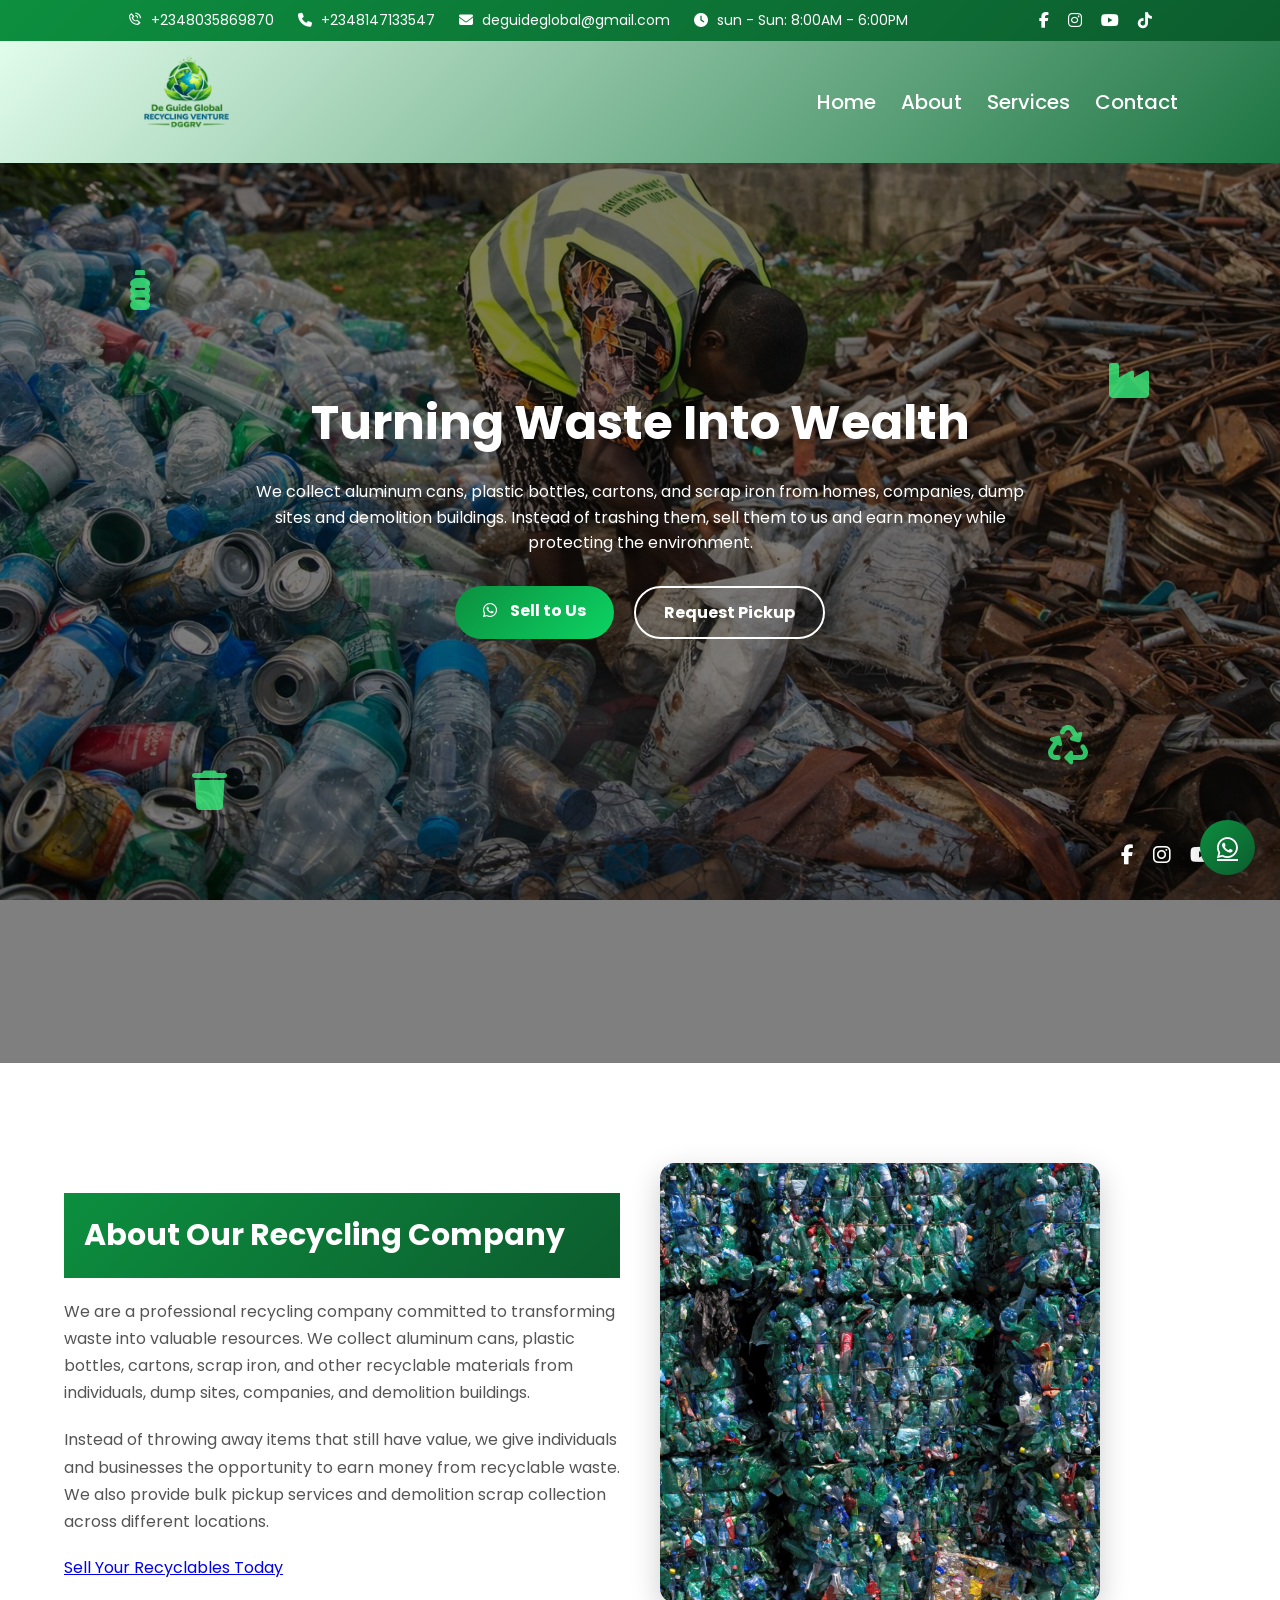
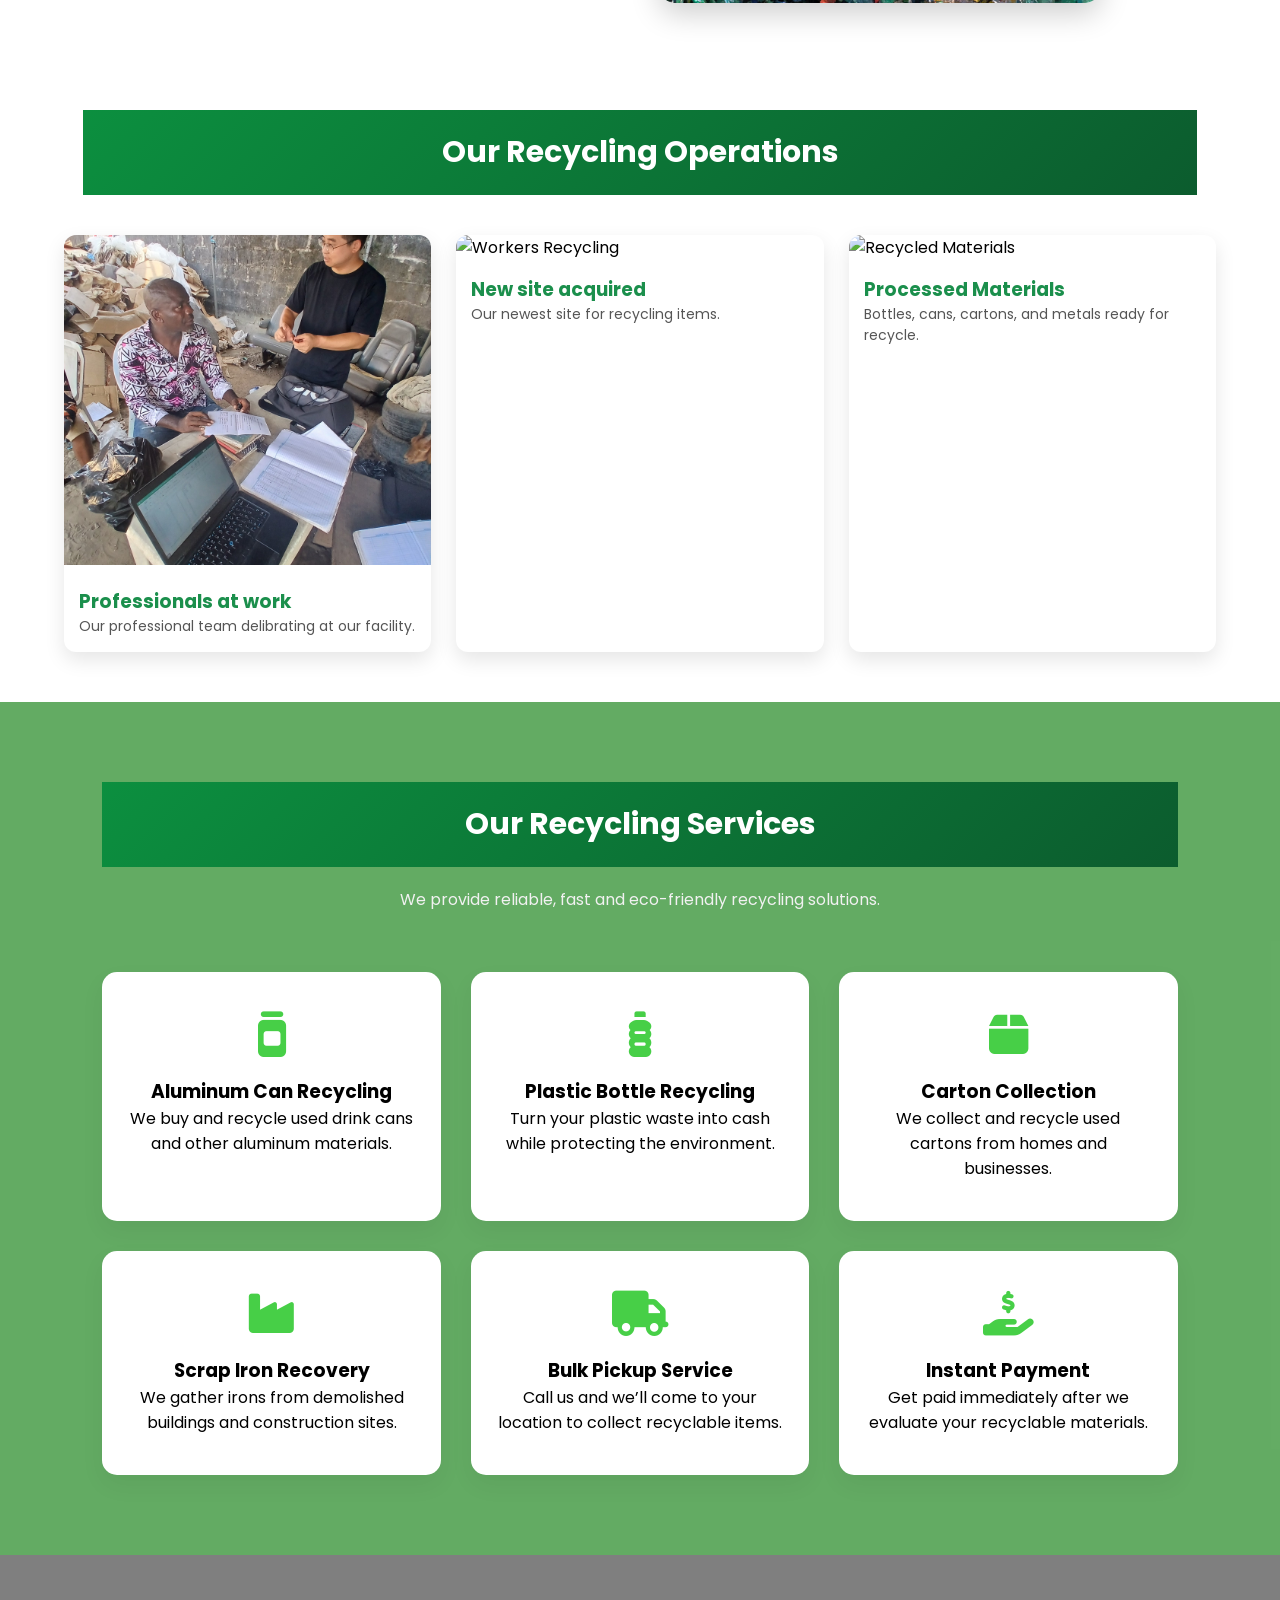
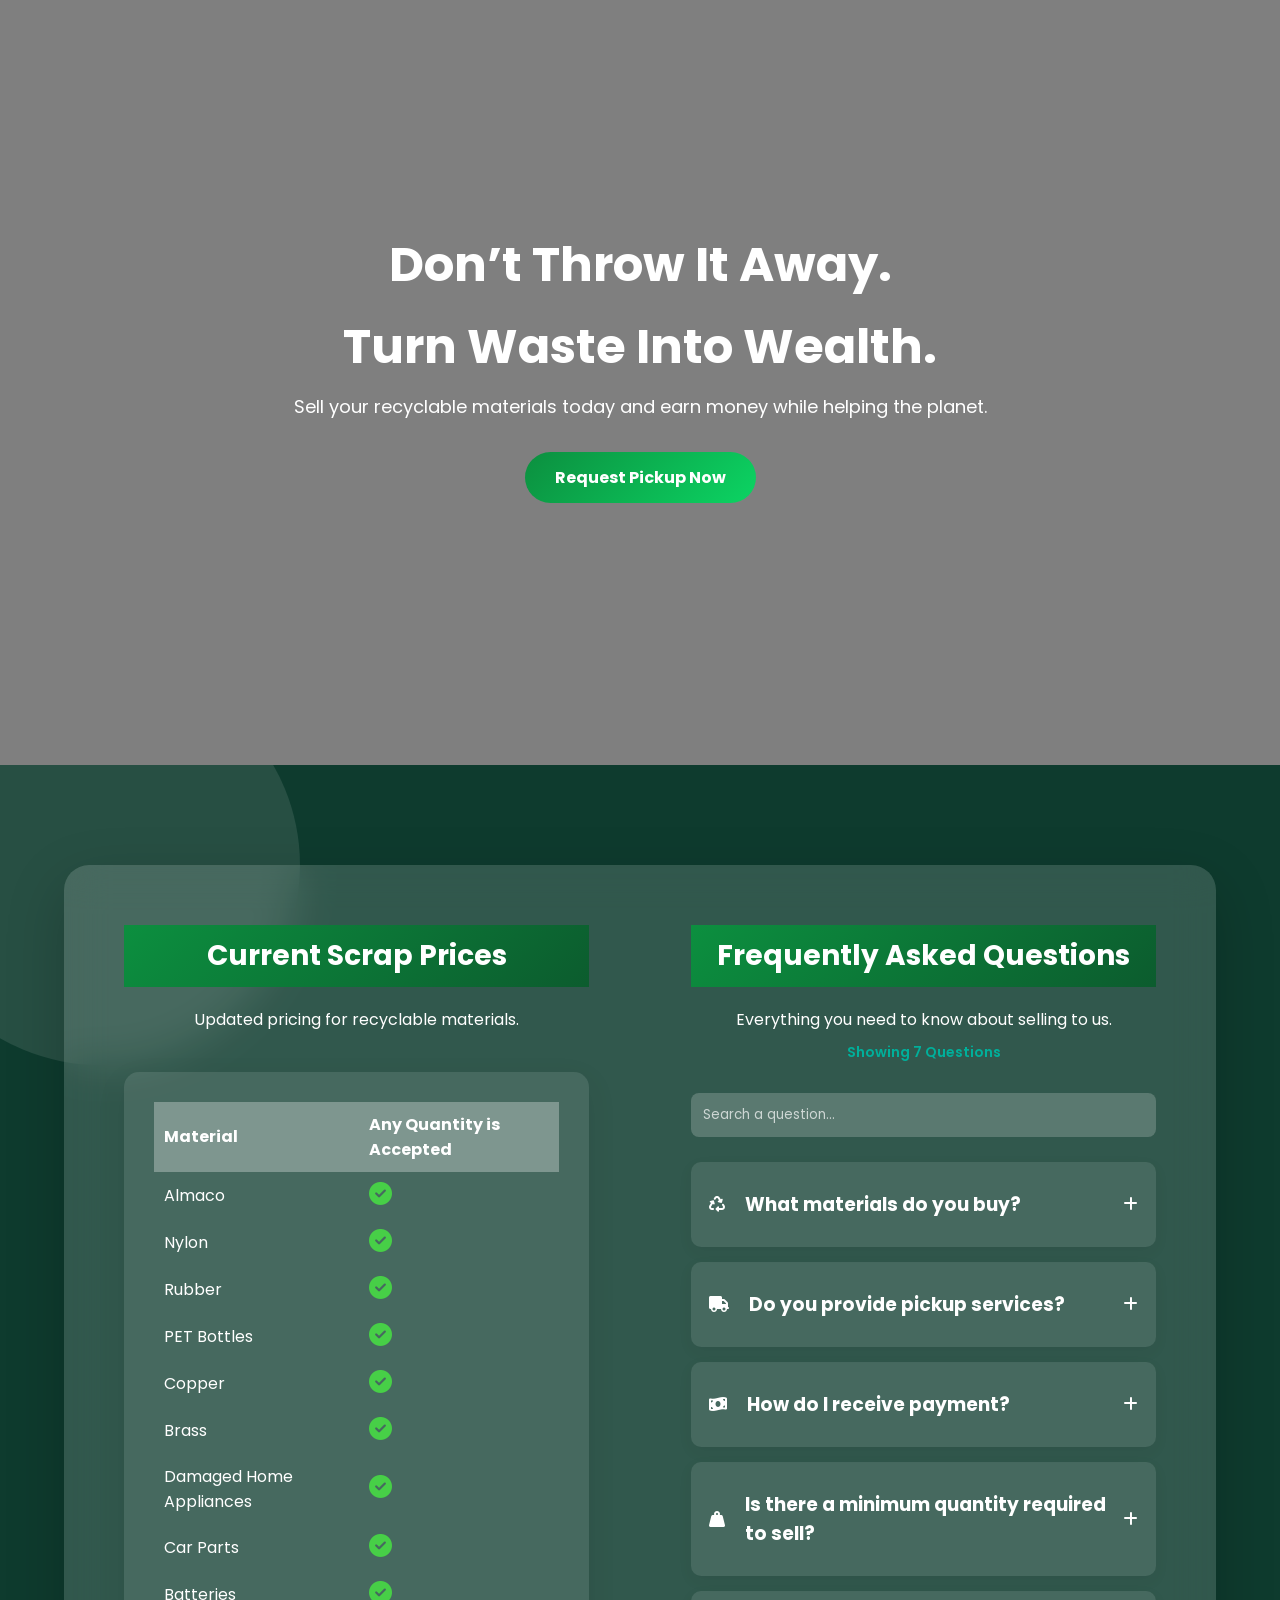
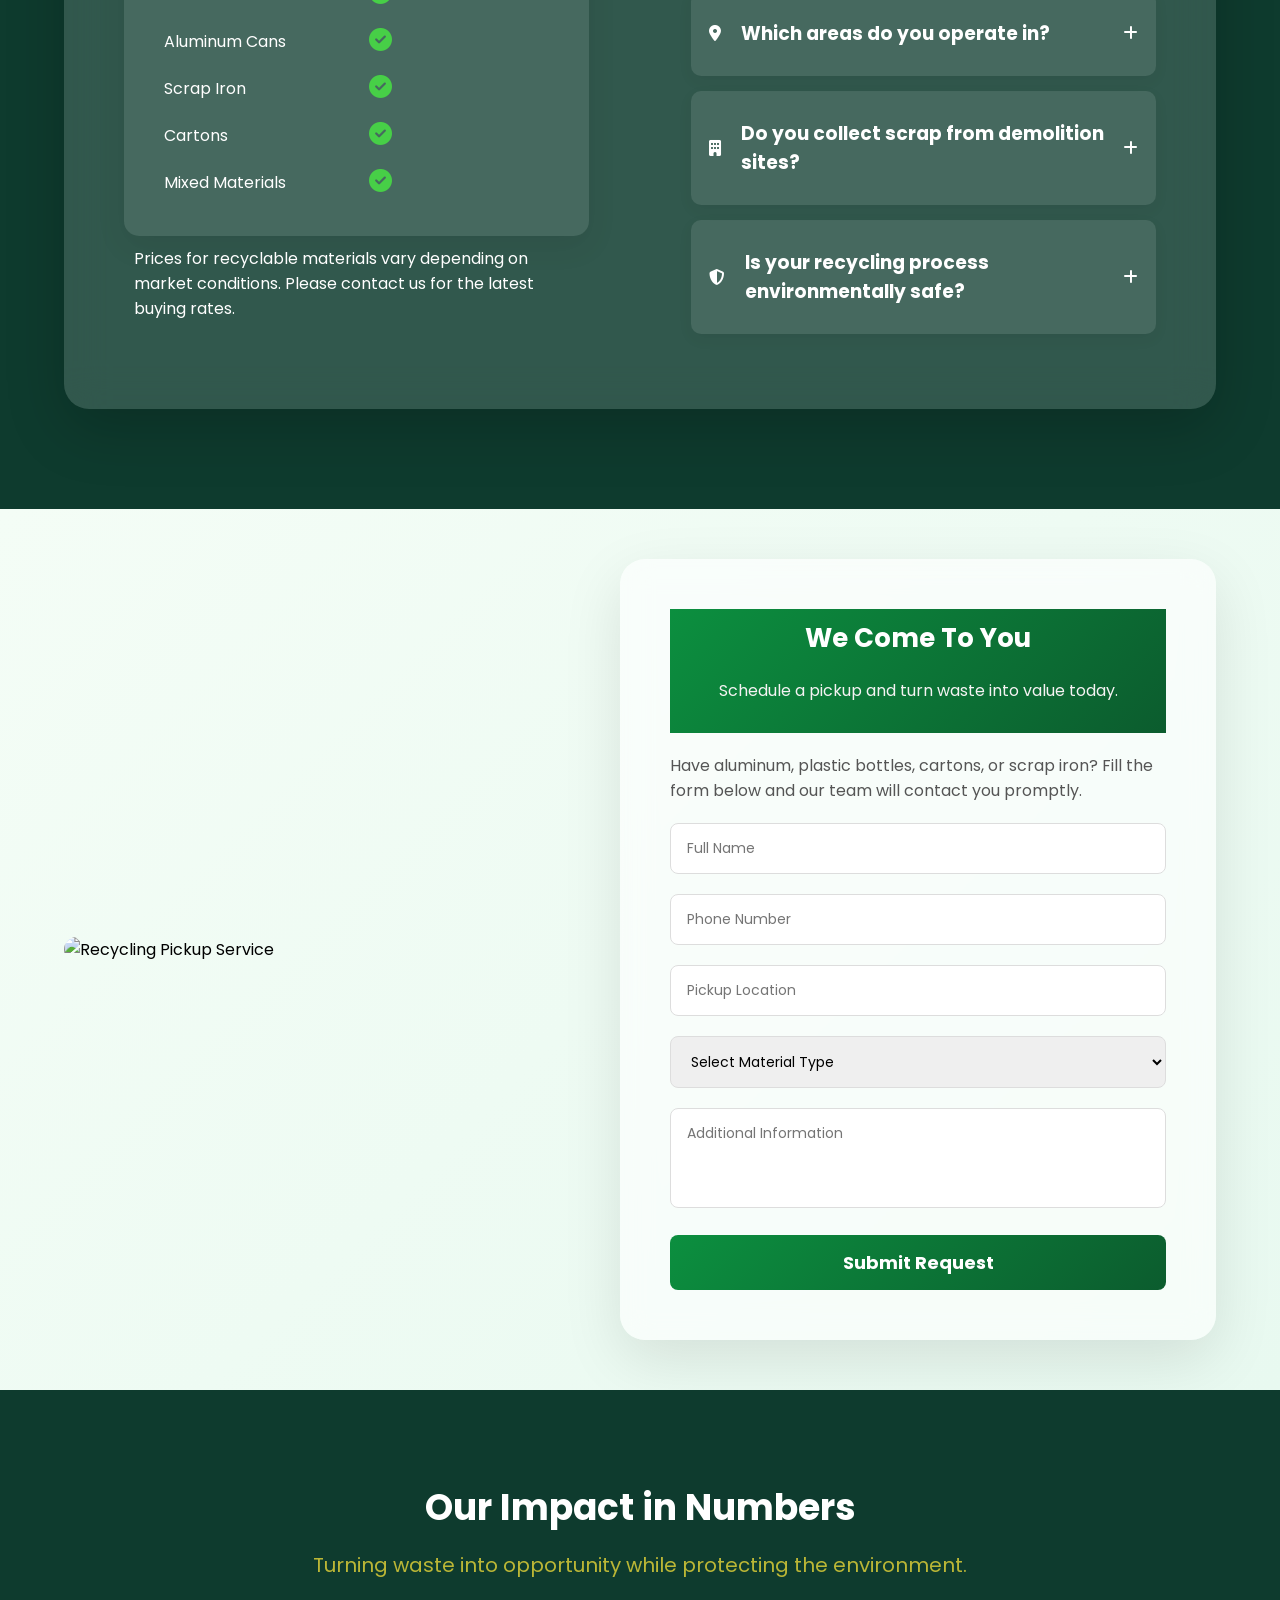
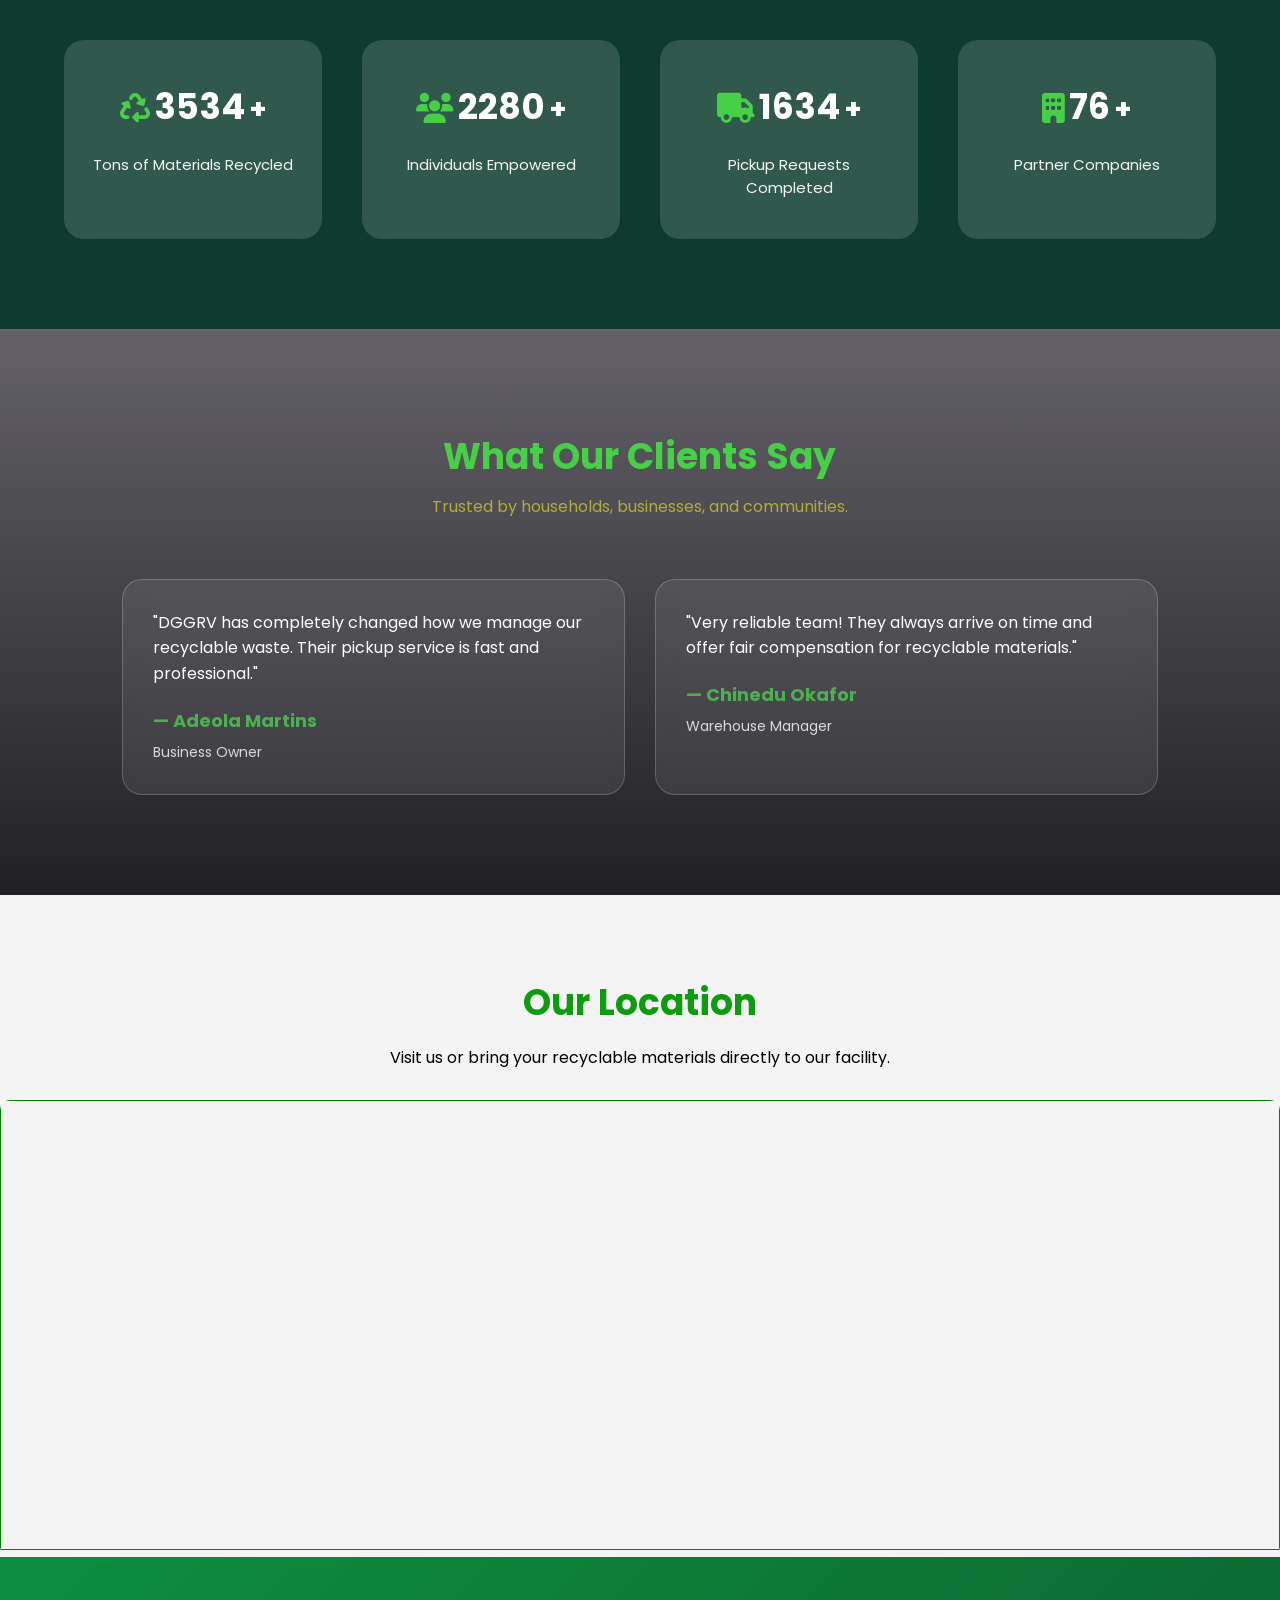
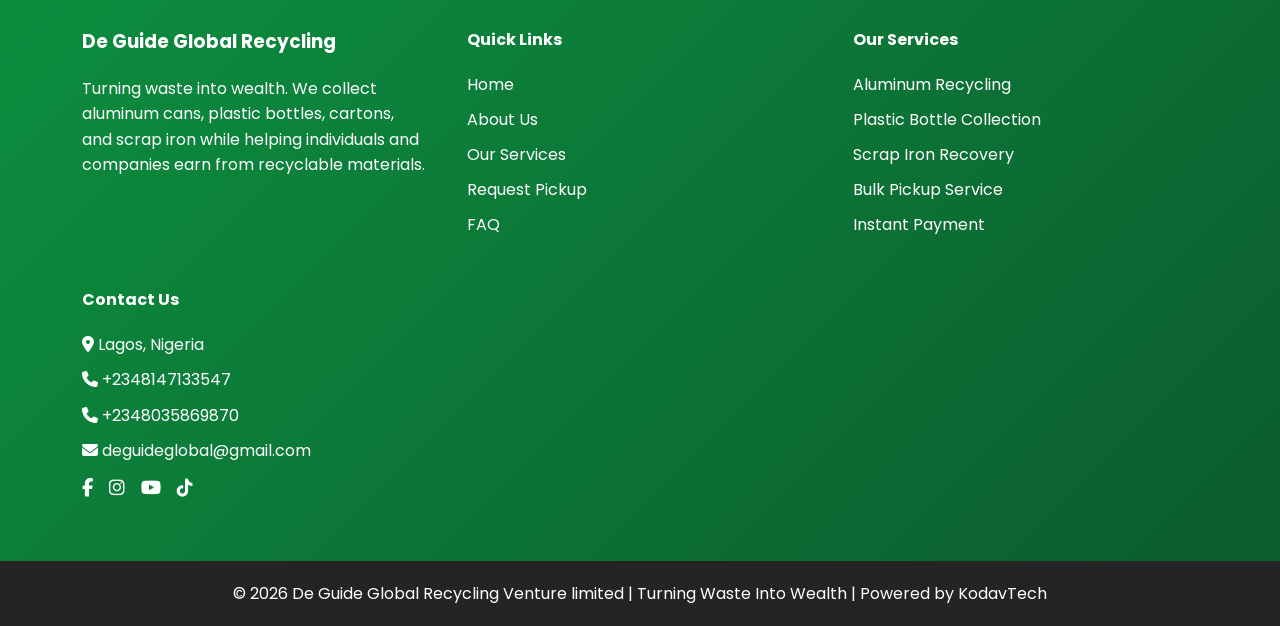
==== commit 58750299: "responsiveness" ====
--- a/index.html
+++ b/index.html
@@ -25,10 +25,9 @@
 
 
 <!-- ================= PRELOADER ================= -->
-<div id="preloader">
+<!-- <div id="preloader">
     <div class="loader-content">
         
-        <!-- Animated Recycle Icon -->
         <div class="recycle-icon">
             <i class="fas fa-recycle"></i>
         </div>
@@ -37,18 +36,16 @@
         <h3 class="loading-text">Recycling for a Better Tomorrow</h3>
         <p class="loading-subtext">Turning Waste into Value...</p>
 
-        <!-- Progress Bar -->
         <div class="progress-container">
             <div class="progress-bar"></div>
         </div>
 
-        <!-- Percentage Counter -->
         <div class="progress-text">
             <span id="progress-count">0</span>%
         </div>
 
     </div>
-</div>
+</div> -->
 <!-- ================= END PRELOADER ================= -->
 
 
@@ -91,9 +88,9 @@
         <li><a href="contact/contact.html">Contact</a></li>
     </ul>
 
-    <div class="menu-toggle">
+    <!-- <div class="menu-toggle">
         <i class="fas fa-bars"></i>
-    </div>
+    </div> -->
 </nav>
 
 <!-- ================= HERO SECTION ================= -->
--- a/style.css
+++ b/style.css
@@ -34,7 +34,7 @@
 
 /* ================= PRELOADER ================= */
 
-#preloader {
+/* #preloader {
     position: fixed;
     width: 100%;
     height: 100vh;
@@ -57,7 +57,6 @@
     flex-direction: column;
 }
 
-/* Recycle Icon */
 .recycle-icon {
     font-size: 70px;
     margin-bottom: 20px;
@@ -69,7 +68,7 @@
     100% { transform: rotate(360deg); }
 }
 
-/* Text */
+
 .loading-company-name {
     font-size: 24px;
     font-weight: 600;
@@ -88,7 +87,6 @@
     opacity: 0.9;
 }
 
-/* Progress Bar */
 .progress-container {
     width: 100%;
     height: 8px;
@@ -106,17 +104,15 @@
     transition: width 0.2s ease;
 }
 
-/* Percentage */
 .progress-text {
     font-size: 16px;
     font-weight: bold;
 }
 
-/* Fade Out */
 #preloader.fade-out {
     opacity: 0;
     visibility: hidden;
-}
+} */
 
 
 
@@ -157,6 +153,18 @@
     color:var(--color2);
 }
 
+/* ================= RESPONSIVE ================= */
+@media (max-width: 1168px) {
+    .top-socials a {
+        display: none;
+    }
+}
+
+@media (max-width: 996px) {
+    .top-bar {
+        display: none;
+    }
+}
 
 
 
@@ -176,7 +184,7 @@
 }
 
 .logo img {
-    width: 20%;
+    width: 25%;
 }
 
 .nav-links{
@@ -200,11 +208,30 @@
     color: var(--bg2);
 }
 
-.menu-toggle{
-    display:none;
-    font-size:22px;
-    cursor:pointer;
-}
+
+/* ================= RESPONSIVE ================= */
+@media (max-width: 988px) {
+    .logo img {
+        width: 150px;
+    }
+}
+
+@media (max-width: 754px) {
+    .nav-links li{
+        font-size: 16px;
+    }
+}
+
+@media (max-width: 540px) {
+    .navbar{
+        padding: 0 2%;
+    }
+    .nav-links li{
+        margin-left:17px;
+        font-size: 14px;
+    }
+}
+
 
 /* ========== HERO ========== */
 .hero{
@@ -315,7 +342,61 @@
 }
 
 
-
+/* ================= RESPONSIVE ================= */
+@media (max-width: 988px) {
+    .hero-content{
+        max-width:600px;
+    }
+    .hero h1{
+        font-size:2.5rem;
+    }
+    .hero p{
+        font-size: 13px;
+    }
+    .btn{
+        padding:10px 23px;
+    }
+}
+
+@media (max-width: 754px) {
+    .hero-content{
+        max-width:500px;
+    }
+    .hero h1{
+        font-size:2rem;
+    }
+    .hero p{
+        font-size: 12px;
+    }
+    .btn{
+        padding:7px 15px;
+    }
+}
+
+@media (max-width: 680px) {
+    .floating-icons{
+        display: none;
+    }
+}
+
+@media (max-width: 600px) {
+    .logo img {
+        width: 100px;
+    }
+}
+
+@media (max-width: 548px) {
+    .hero-content{
+        max-width:400px;
+        padding-top: 150px;
+    }
+    .hero h1{
+        font-size:1.8rem;
+    }
+    .btn{
+        padding:6px 12px;
+    }
+}
 
 
 
@@ -335,7 +416,7 @@
 
 
 .about-image img {
-    width: 440px;
+    max-width: 440px;
     border-radius: 15px;
     box-shadow: 0 10px 30px rgba(0,0,0,0.2);
 }
@@ -355,10 +436,48 @@
     color: #555;
 }
 
-
-
-
-
+/* ================= RESPONSIVE ================= */
+@media (max-width: 1126px) {
+    .about-image img {
+        max-width: 370px;
+    }
+    .about-content h2 {
+        font-size: 25px;
+        padding: 12px;
+    }
+    .about-content p {
+        font-size: 15px;
+    }
+}
+
+@media (max-width: 1126px) {
+    .about-container {
+        flex-direction: column;
+    }
+    .about-image,
+    .about-content {
+        width: 95%;
+    }
+    .about-image img {
+        max-width: 50%;
+    }
+}
+@media (max-width: 740px) {
+    .about-content p {
+        font-size: 13px;
+    }
+}
+@media (max-width: 648px) {
+    .about-container {
+        padding: 40px 0;
+    }
+    .about-image img {
+        display: none;
+    }
+}
+
+
+/* ================= image-section-with-lightbox SECTION ================= */
 
 .section-title-lightbox {
     text-align: center;
@@ -378,7 +497,9 @@
     display: grid;
     grid-template-columns: repeat(auto-fit, minmax(200px, 1fr));
     gap: 25px;
-    padding: 20px 80px 50px;
+    justify-content: center;
+    align-content: center;
+    padding: 20px 5% 50px;
 }
 
 .card {
@@ -449,7 +570,7 @@
 /* ================= SERVICES SECTION ================= */
 .services {
     background: var(--bg);
-    padding: 80px 140px;
+    padding: 80px 8%;
 }
 
 .section-title {
@@ -502,6 +623,8 @@
 .service-card:hover i {
     color: white;
 }
+
+
 
 /* ================= PARALLAX BANNER ================= */
 .banner {
@@ -527,11 +650,12 @@
 .banner-content {
     text-align: center;
     color: white;
+    width: 95%;
 }
 
 .banner-content h2 {
     font-size: 48px;
-    margin-bottom: 15px;
+    margin-bottom: 10px;
 }
 
 .banner-content p {
@@ -553,63 +677,20 @@
     transform: scale(1.1);
 }
 
-/* ================= TEXT ANIMATIONS ================= */
-.slide-left { animation: slideLeft 1s ease forwards; }
-.slide-right { animation: slideRight 1s ease forwards; }
-.slide-up { animation: slideUp 1.2s ease forwards; }
-.slide-down { animation: slideDown 1.5s ease forwards; }
-
-@keyframes slideLeft {
-    from { opacity: 0; transform: translateX(-100px); }
-    to { opacity: 1; transform: translateX(0); }
-}
-
-@keyframes slideRight {
-    from { opacity: 0; transform: translateX(100px); }
-    to { opacity: 1; transform: translateX(0); }
-}
-
-@keyframes slideUp {
-    from { opacity: 0; transform: translateY(80px); }
-    to { opacity: 1; transform: translateY(0); }
-}
-
-@keyframes slideDown {
-    from { opacity: 0; transform: translateY(-80px); }
-    to { opacity: 1; transform: translateY(0); }
-}
 
 /* ================= RESPONSIVE ================= */
-@media (max-width: 768px) {
-    .about-container {
-        flex-direction: column;
-        text-align: center;
-    }
-
+@media (max-width: 800px) {
     .banner-content h2 {
         font-size: 30px;
     }
-}
-
-
-
-
-
-
-
-
-
-
-
-
-
-
-
-
-
-
-
-
+    .banner-content p {
+        font-size: 13px;
+    }
+    .btn-banner {
+        padding: 6px 22px;
+        font-size: 14px;
+    }
+}
 
 
 
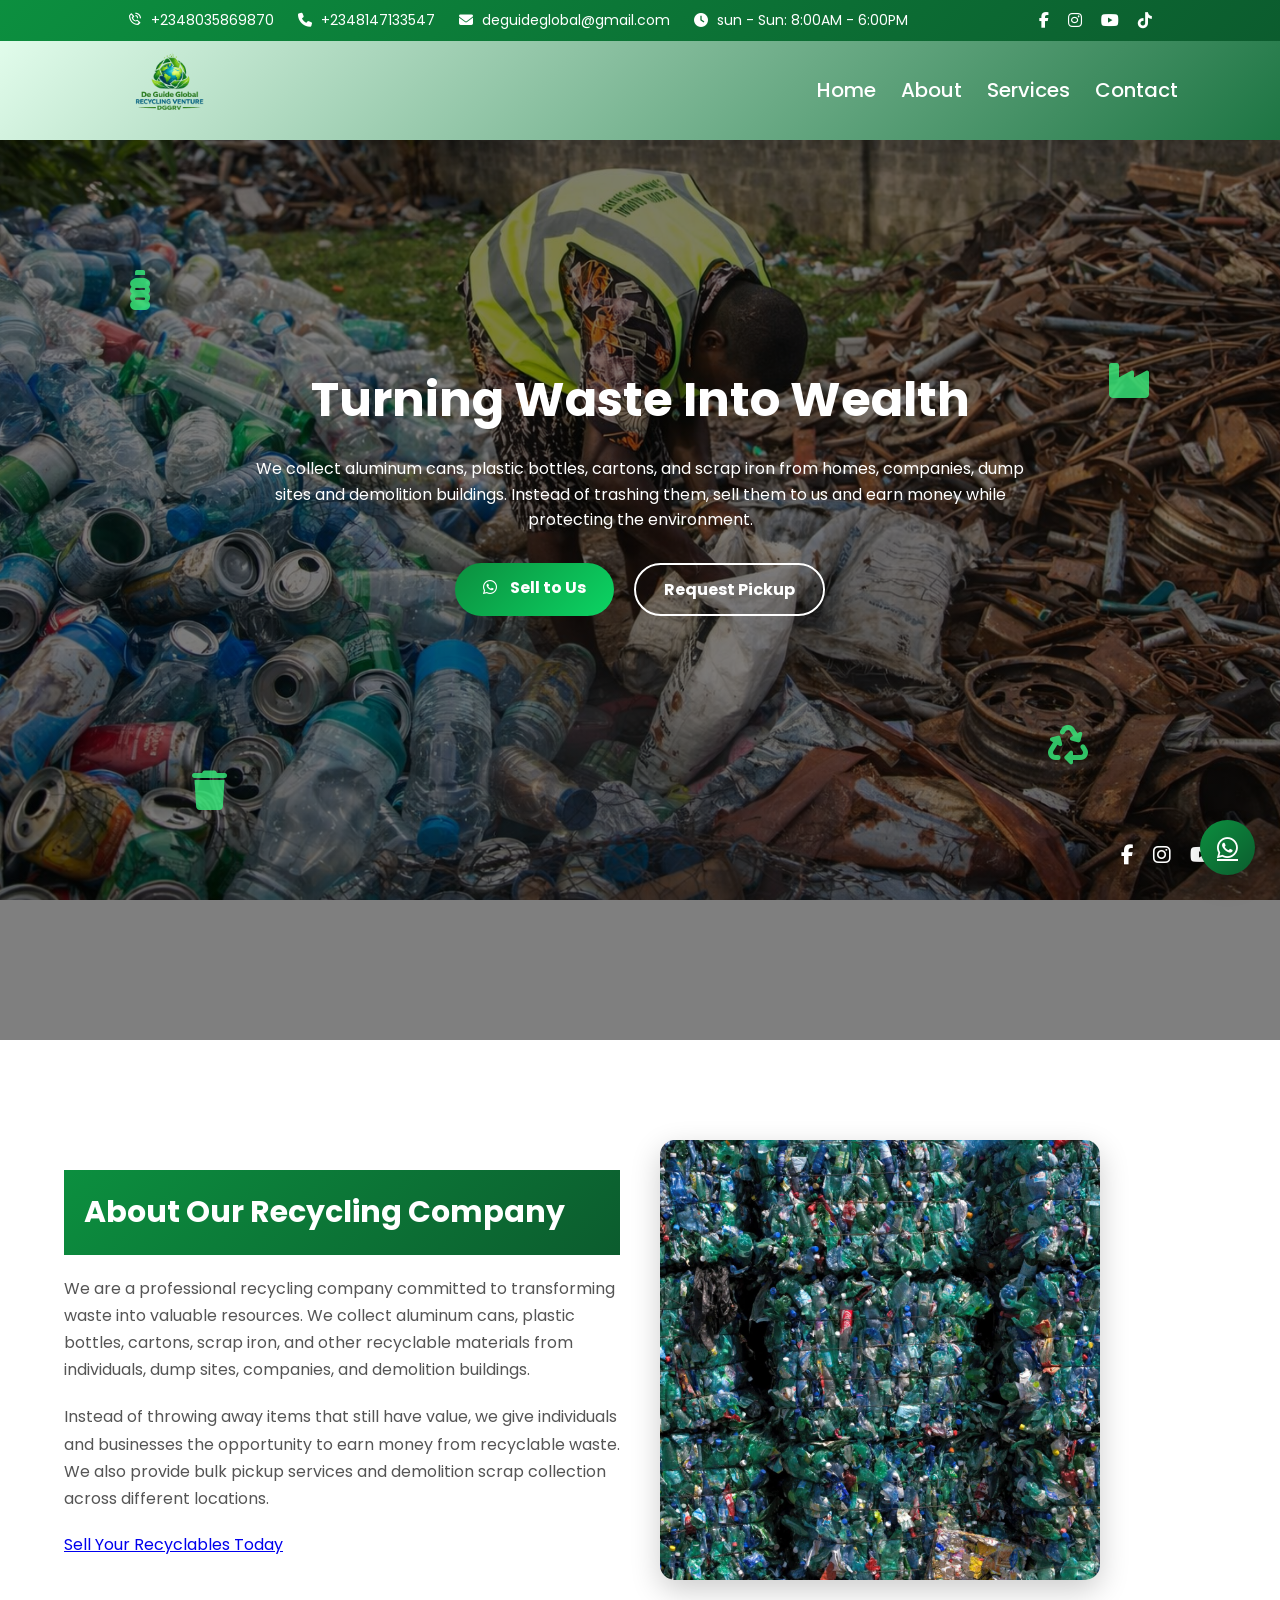
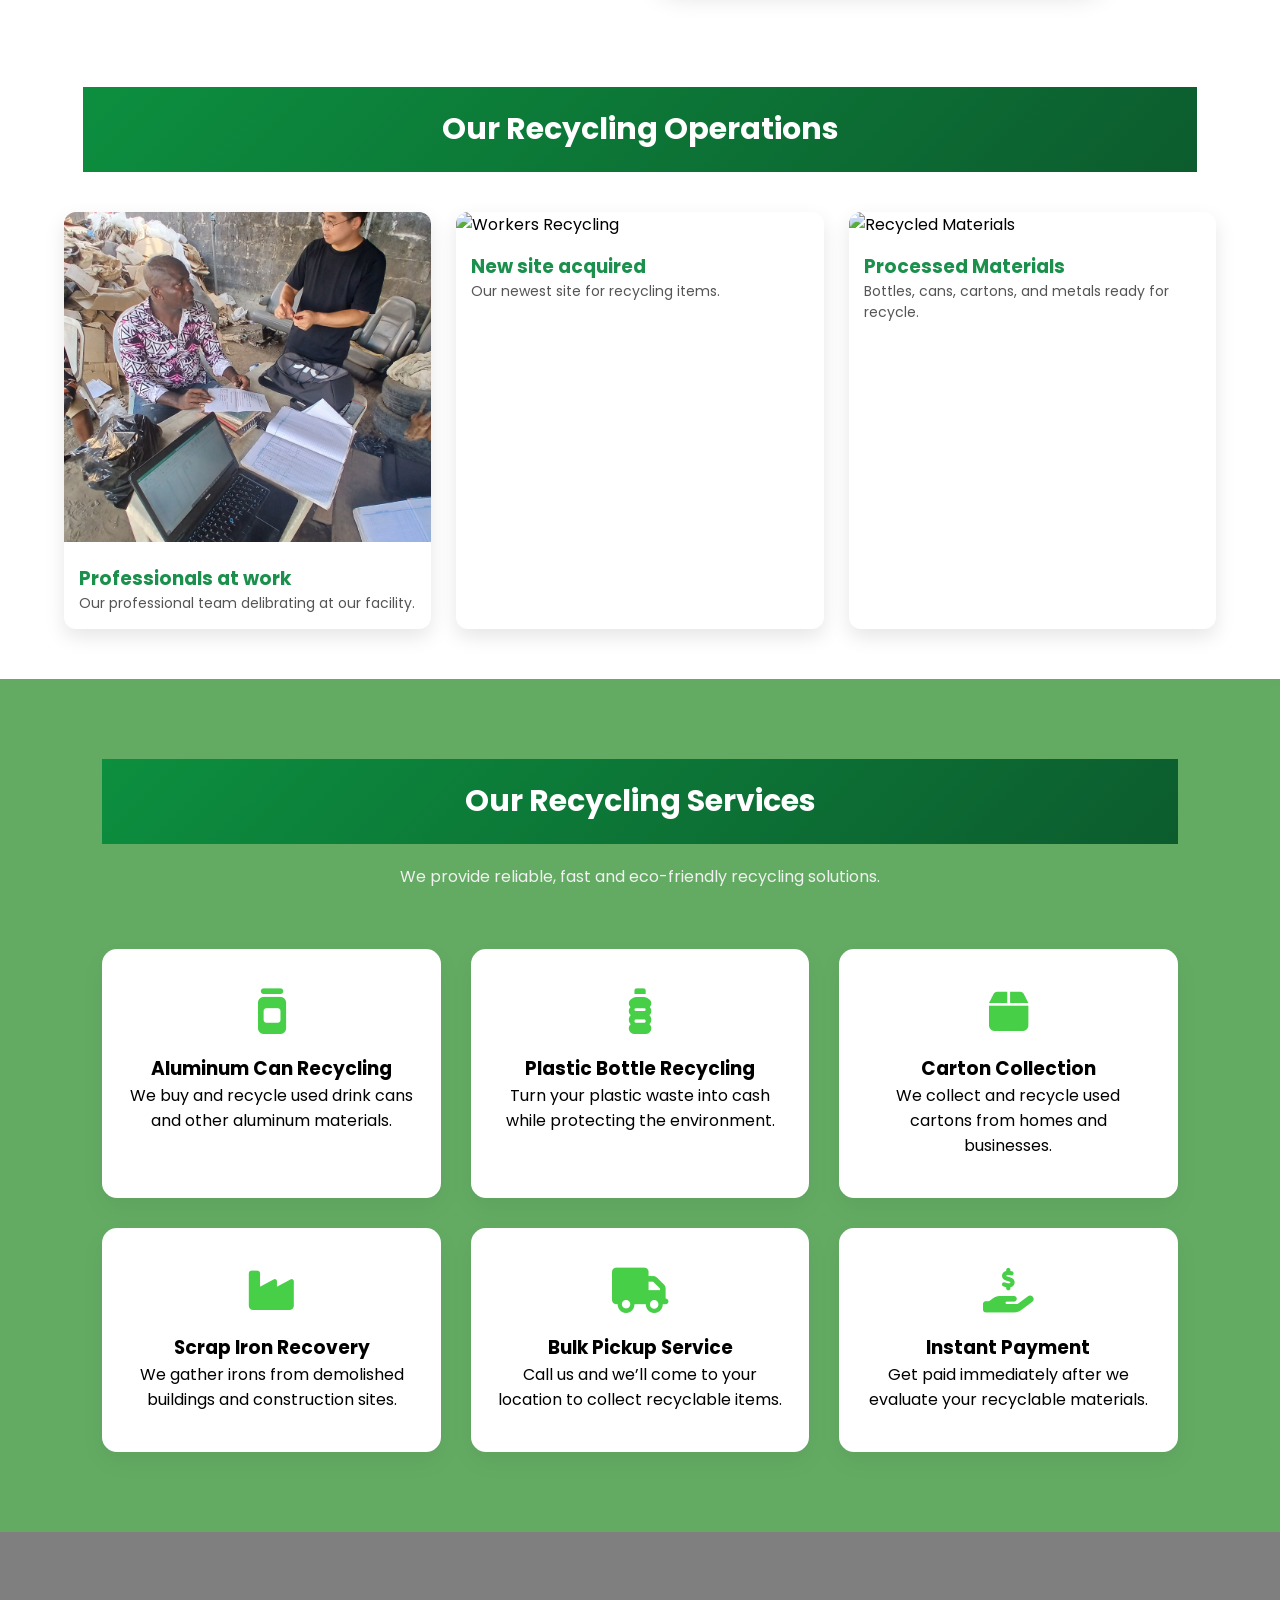
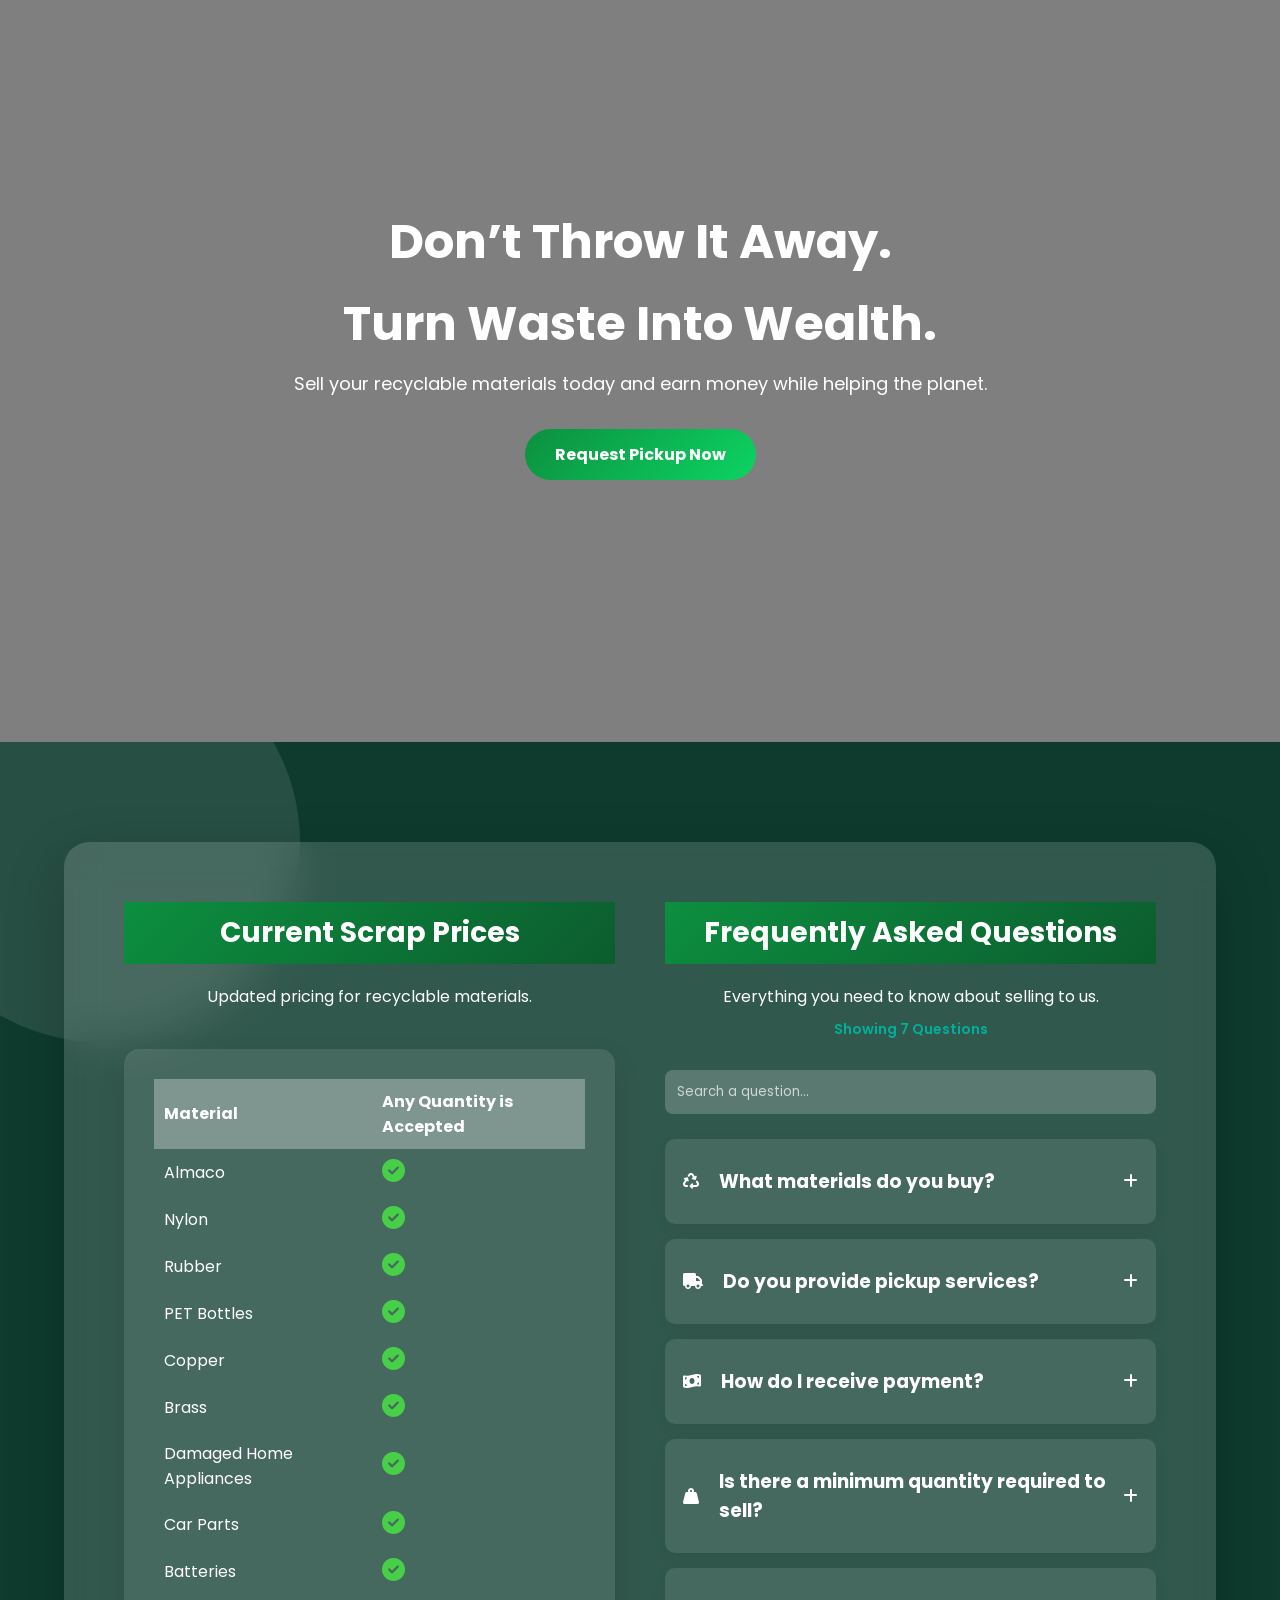
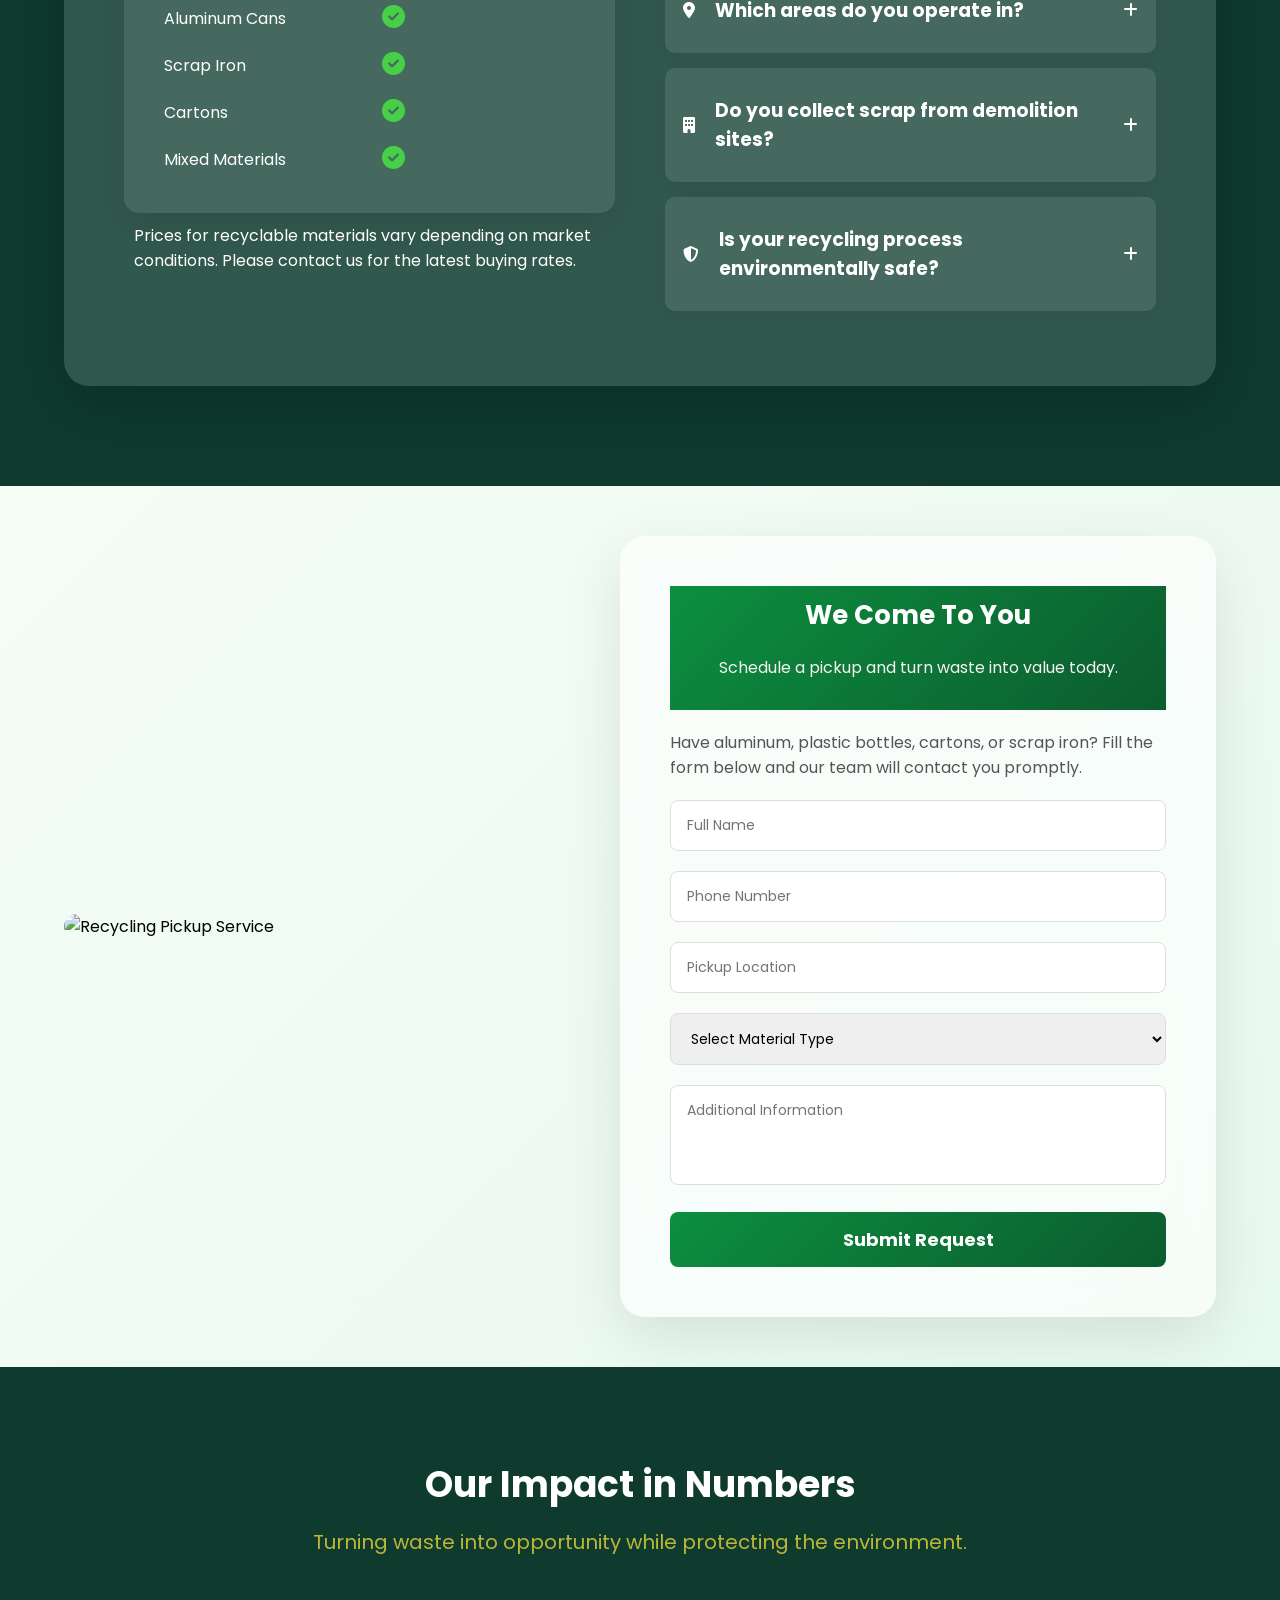
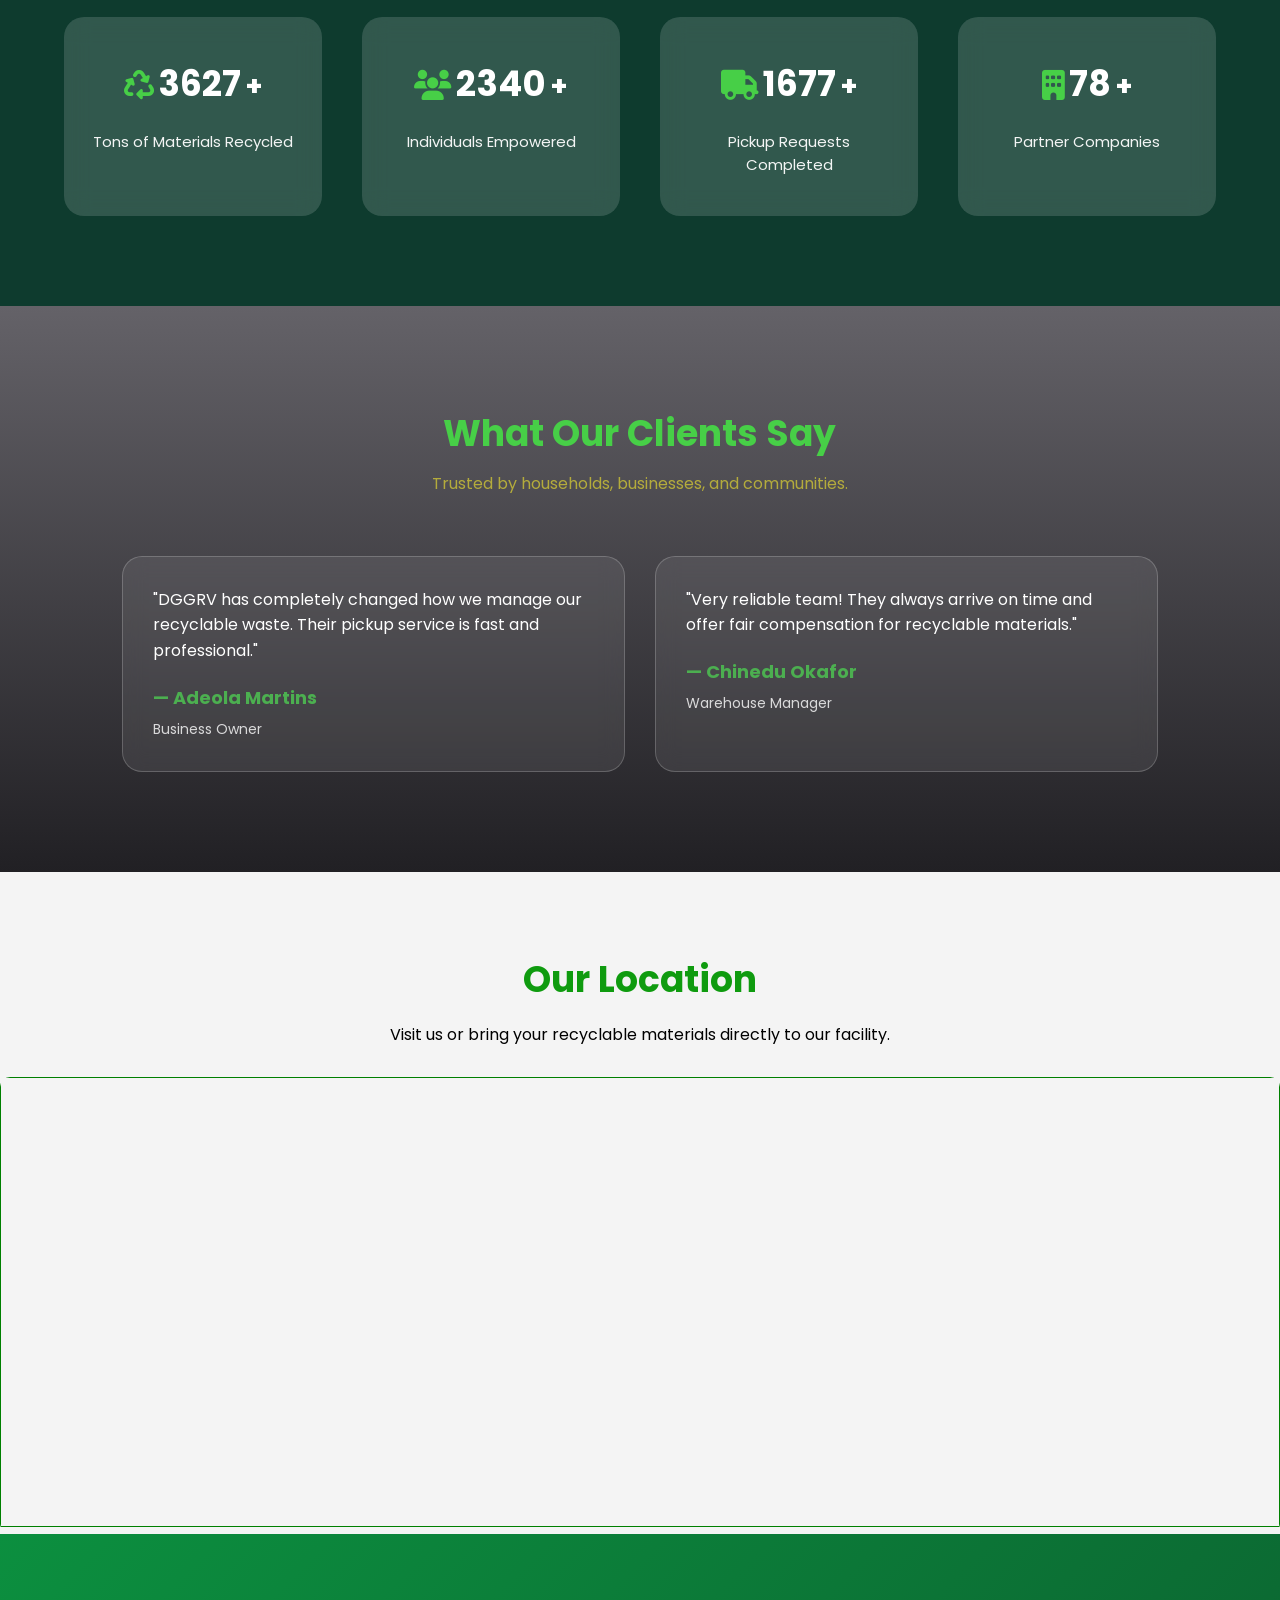
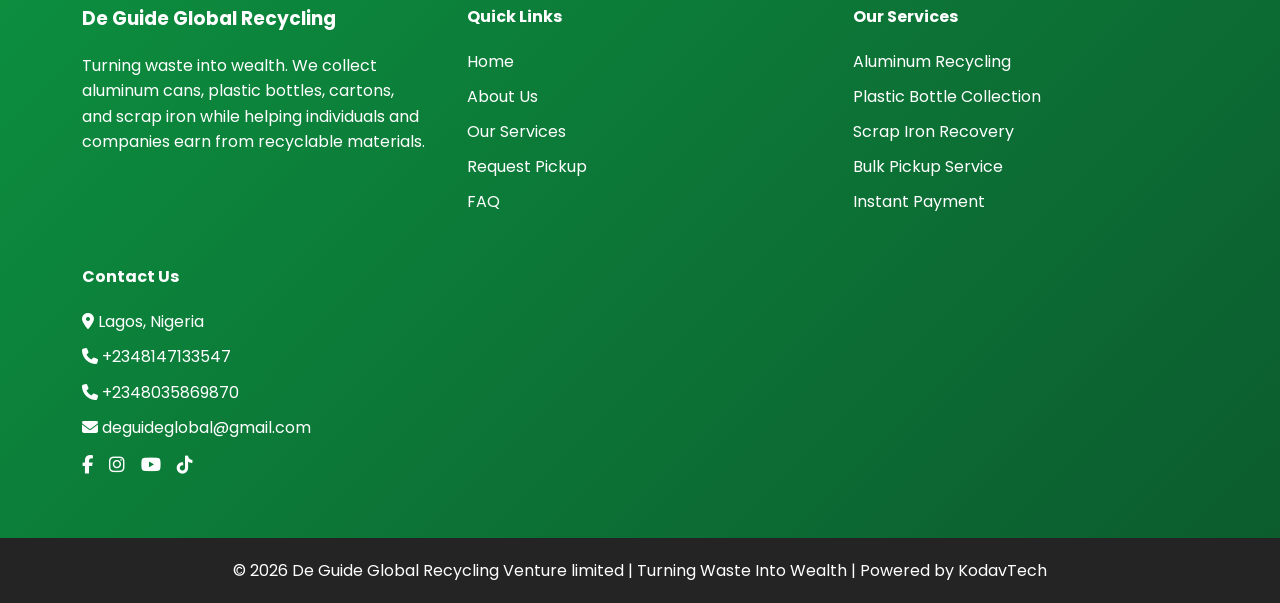
==== commit d63a0beb: "responsiveness 3" ====
--- a/index.html
+++ b/index.html
@@ -382,10 +382,7 @@
                 Please contact us for the latest buying rates.
                 </p>
             </div>
-    
-    
-            <!-- Vertical Divider -->
-            <div class="vertical-divider"></div>
+
     
     
             <!-- RIGHT SIDE : FAQ -->
--- a/style.css
+++ b/style.css
@@ -184,7 +184,7 @@
 }
 
 .logo img {
-    width: 25%;
+    width: 20%;
 }
 
 .nav-links{
@@ -229,6 +229,29 @@
     .nav-links li{
         margin-left:17px;
         font-size: 14px;
+    }
+}
+
+@media (max-width: 418px) {
+    .navbar{
+        justify-content: center;
+        padding: 0 5%;
+    }
+    .logo img {
+        width: 80px;
+    }
+    .nav-links li{
+        margin-left:15px;
+        font-size: 12px;
+    }
+}
+@media (max-width: 354px) {
+    .logo img {
+        width: 50px;
+    }
+    .nav-links li{
+        margin-left:6px;
+        font-size: 11px;
     }
 }
 
@@ -388,7 +411,7 @@
 @media (max-width: 548px) {
     .hero-content{
         max-width:400px;
-        padding-top: 150px;
+        padding-top: 100px;
     }
     .hero h1{
         font-size:1.8rem;
@@ -827,14 +850,6 @@
 
 
 
-/* ================= RESPONSIVE ================= */
-@media (max-width: 992px) {
-    .price-faq-container {
-        flex-direction: column;
-    }
-}
-
-
 
 
 
@@ -921,32 +936,6 @@
 }
 
 
-/* ================= VERTICAL DIVIDER ================= */
-
-.vertical-divider {
-    width: 2px;
-    min-height: 100%;
-    background: linear-gradient(to bottom, transparent, white, transparent);
-    position: relative;
-    overflow: hidden;
-}
-
-/* Animated glowing line */
-.vertical-divider::after {
-    content: "";
-    position: absolute;
-    width: 100%;
-    height: 60px;
-    background: #ffffffcc;
-    top: -60px;
-    animation: dividerGlow 3s linear infinite;
-}
-
-@keyframes dividerGlow {
-    0% { top: -60px; }
-    100% { top: 100%; }
-}
-
 
 /* ================= SIDE WIDTH ================= */
 
@@ -997,14 +986,52 @@
 
 /* ================= RESPONSIVE ================= */
 
-@media (max-width: 992px) {
+@media (max-width: 1038px) {
 
     .price-faq-glass {
         flex-direction: column;
     }
-
     .vertical-divider {
         display: none;
+    }
+}
+
+@media (max-width: 554px) {
+    .price-faq-glass {
+        padding: 20px;
+    }
+}
+
+@media (max-width: 436px) {
+    .faq-question h3 {
+        font-size: 14px;
+    }
+    .faq-question {
+        padding: 10px;
+    }
+    .price-faq-glass {
+        background: none;
+        backdrop-filter: none;
+        box-shadow: none;
+    }
+    .section-header {
+        padding: 0;
+    }
+    .section-header h2 {
+        font-size: 20px;
+    }
+    .section-header p {
+        font-size: 14px;
+    }
+    .price-side,
+    .faq-side {
+        min-width: 150px;
+    }
+}
+
+@media (max-width: 436px) {
+    .price-table-wrapper {
+        padding: 10px;
     }
 }
 
@@ -1135,9 +1162,20 @@
     .pickup-wrapper {
         flex-direction: column;
     }
-
     .pickup-content {
         padding: 35px;
+    }
+}
+
+@media (max-width: 400px) {
+    .pickup-image {
+        display: none;
+    }
+    .pickup-content {
+        min-width: 150px;
+    }
+    .pickup-content {
+        padding: 15px;
     }
 }
 
